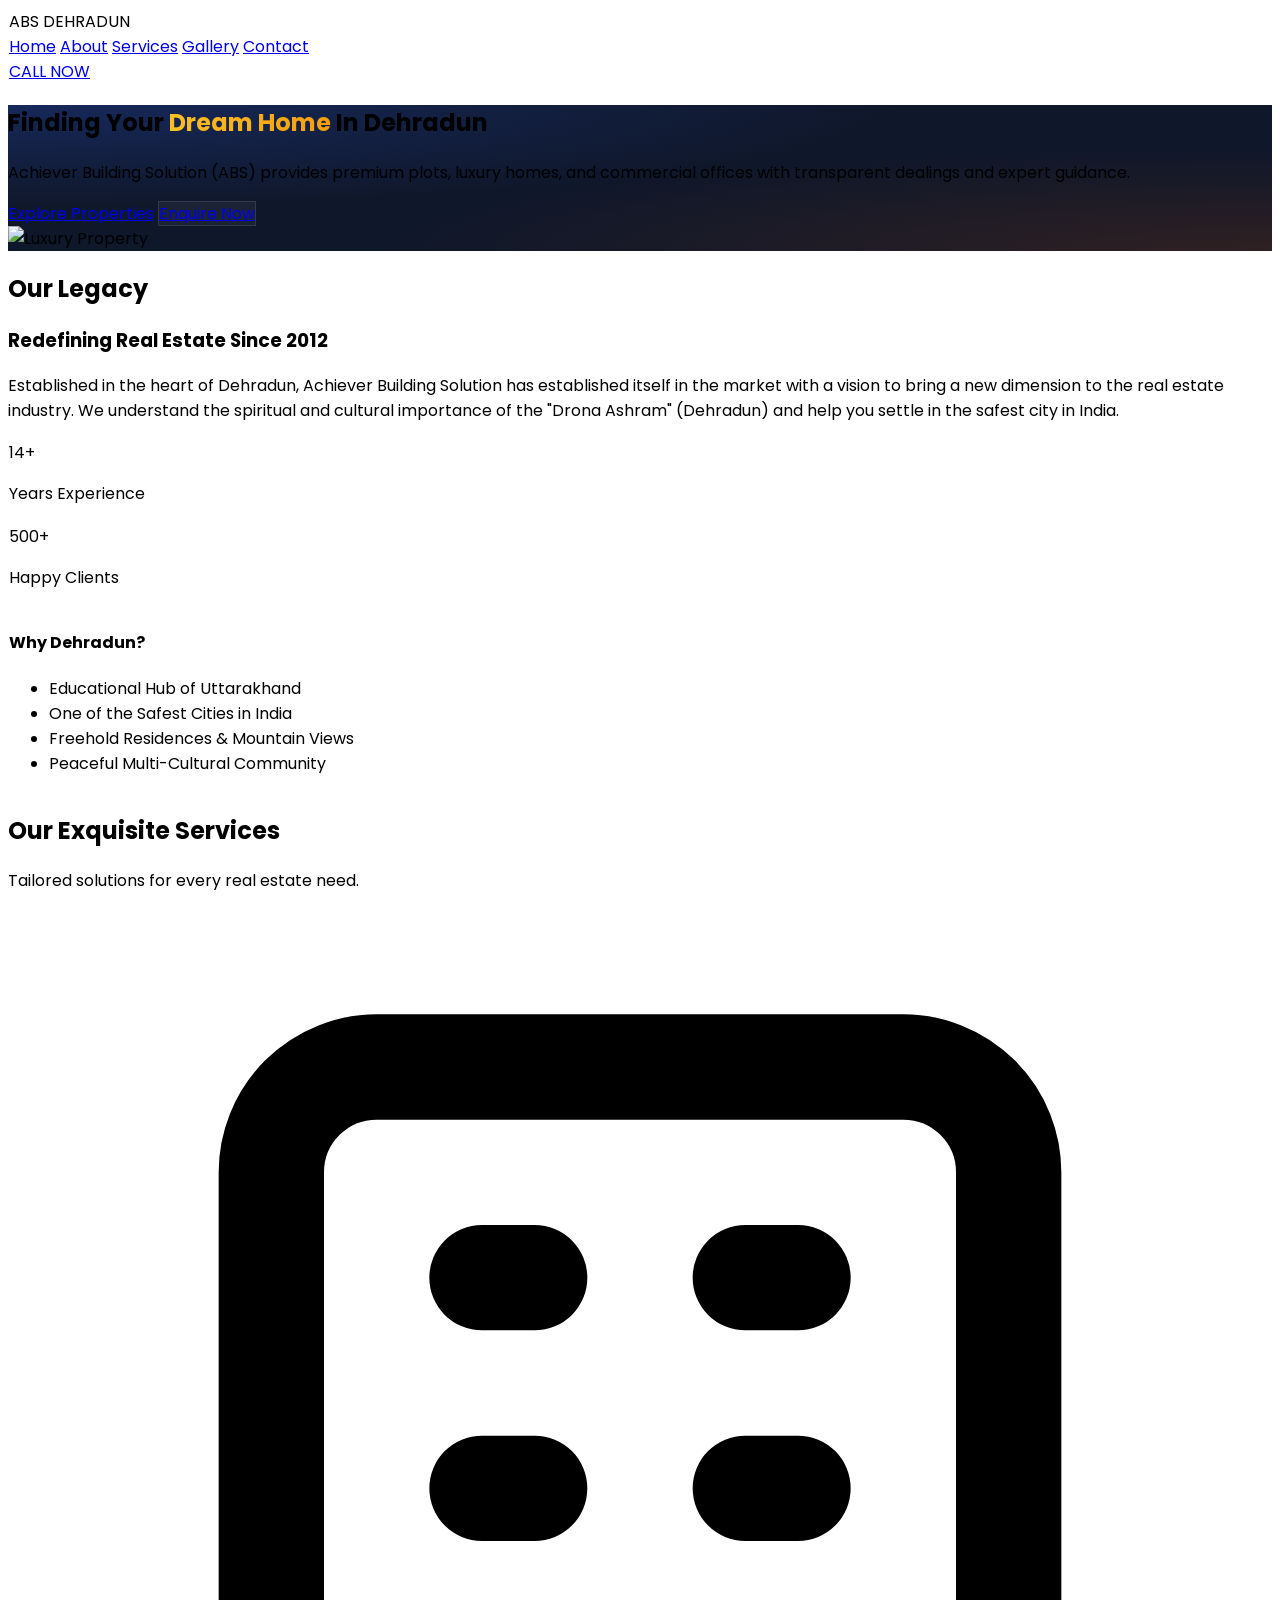
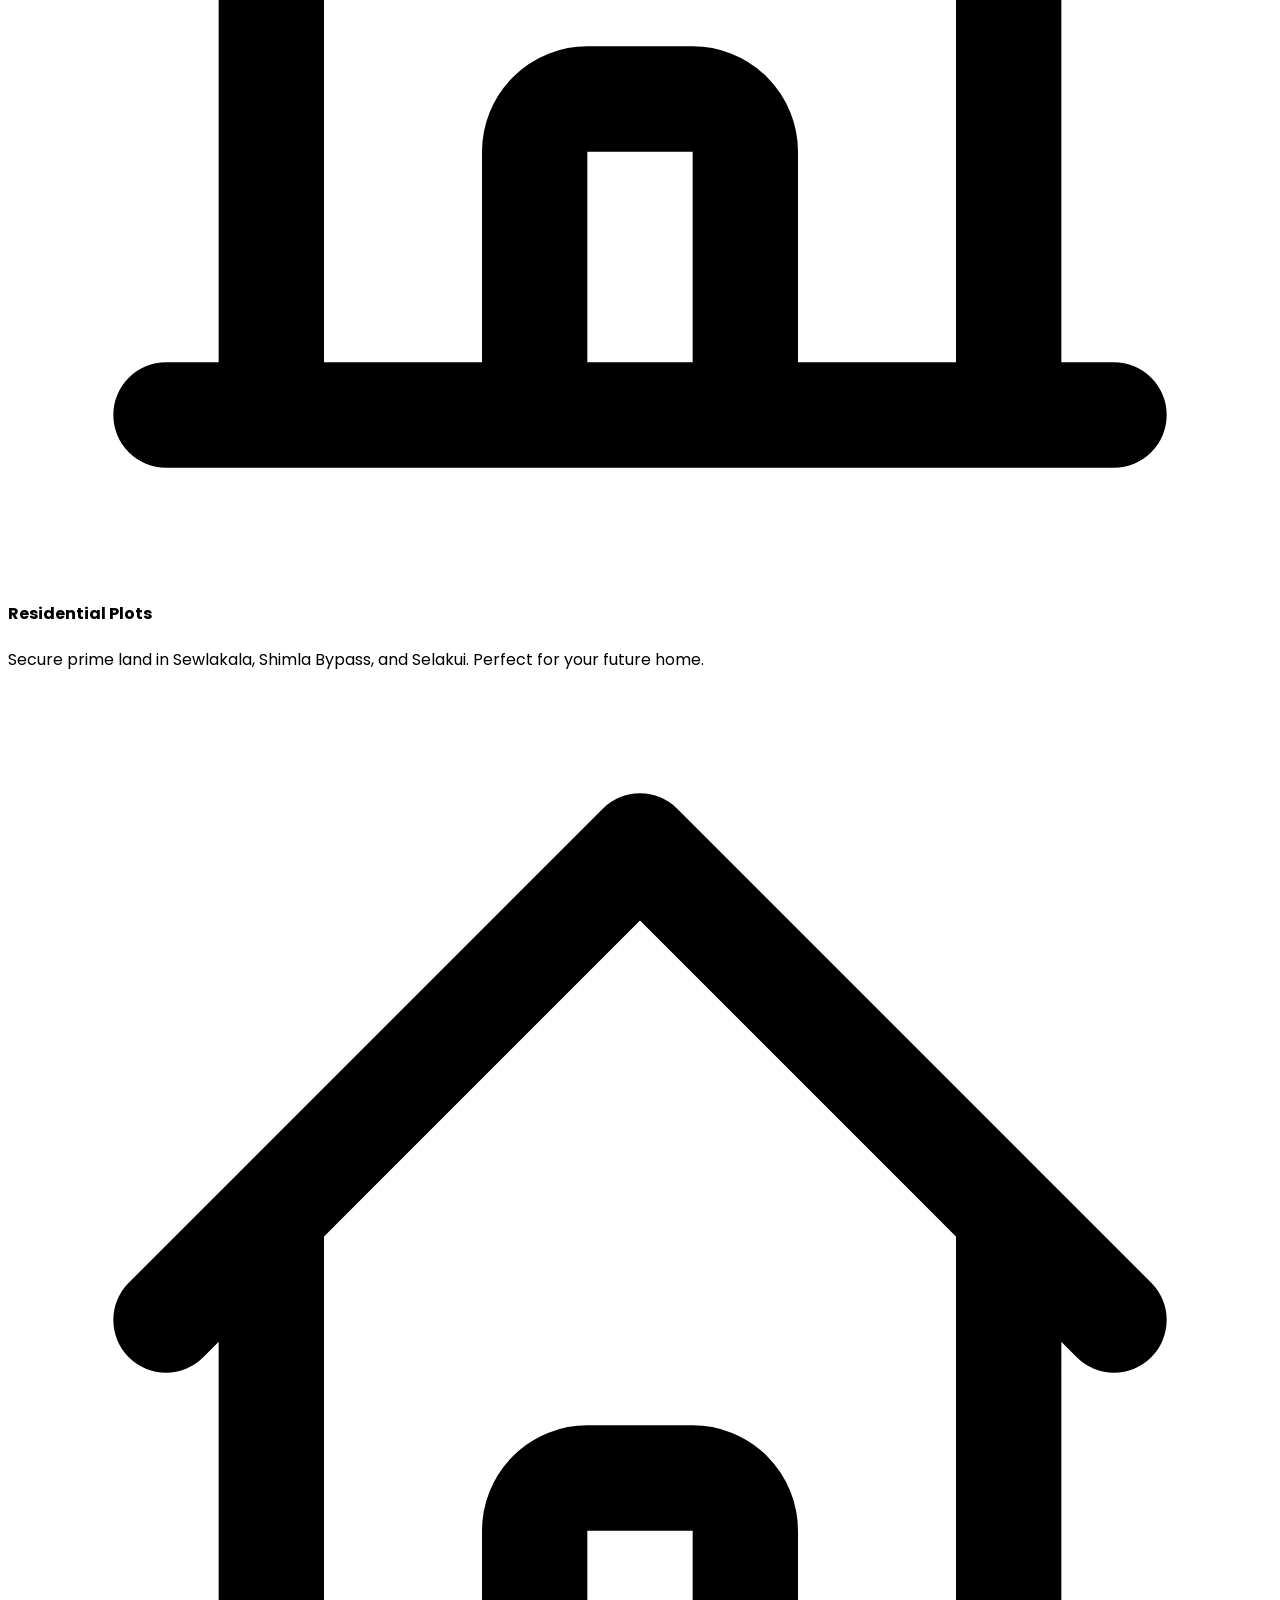
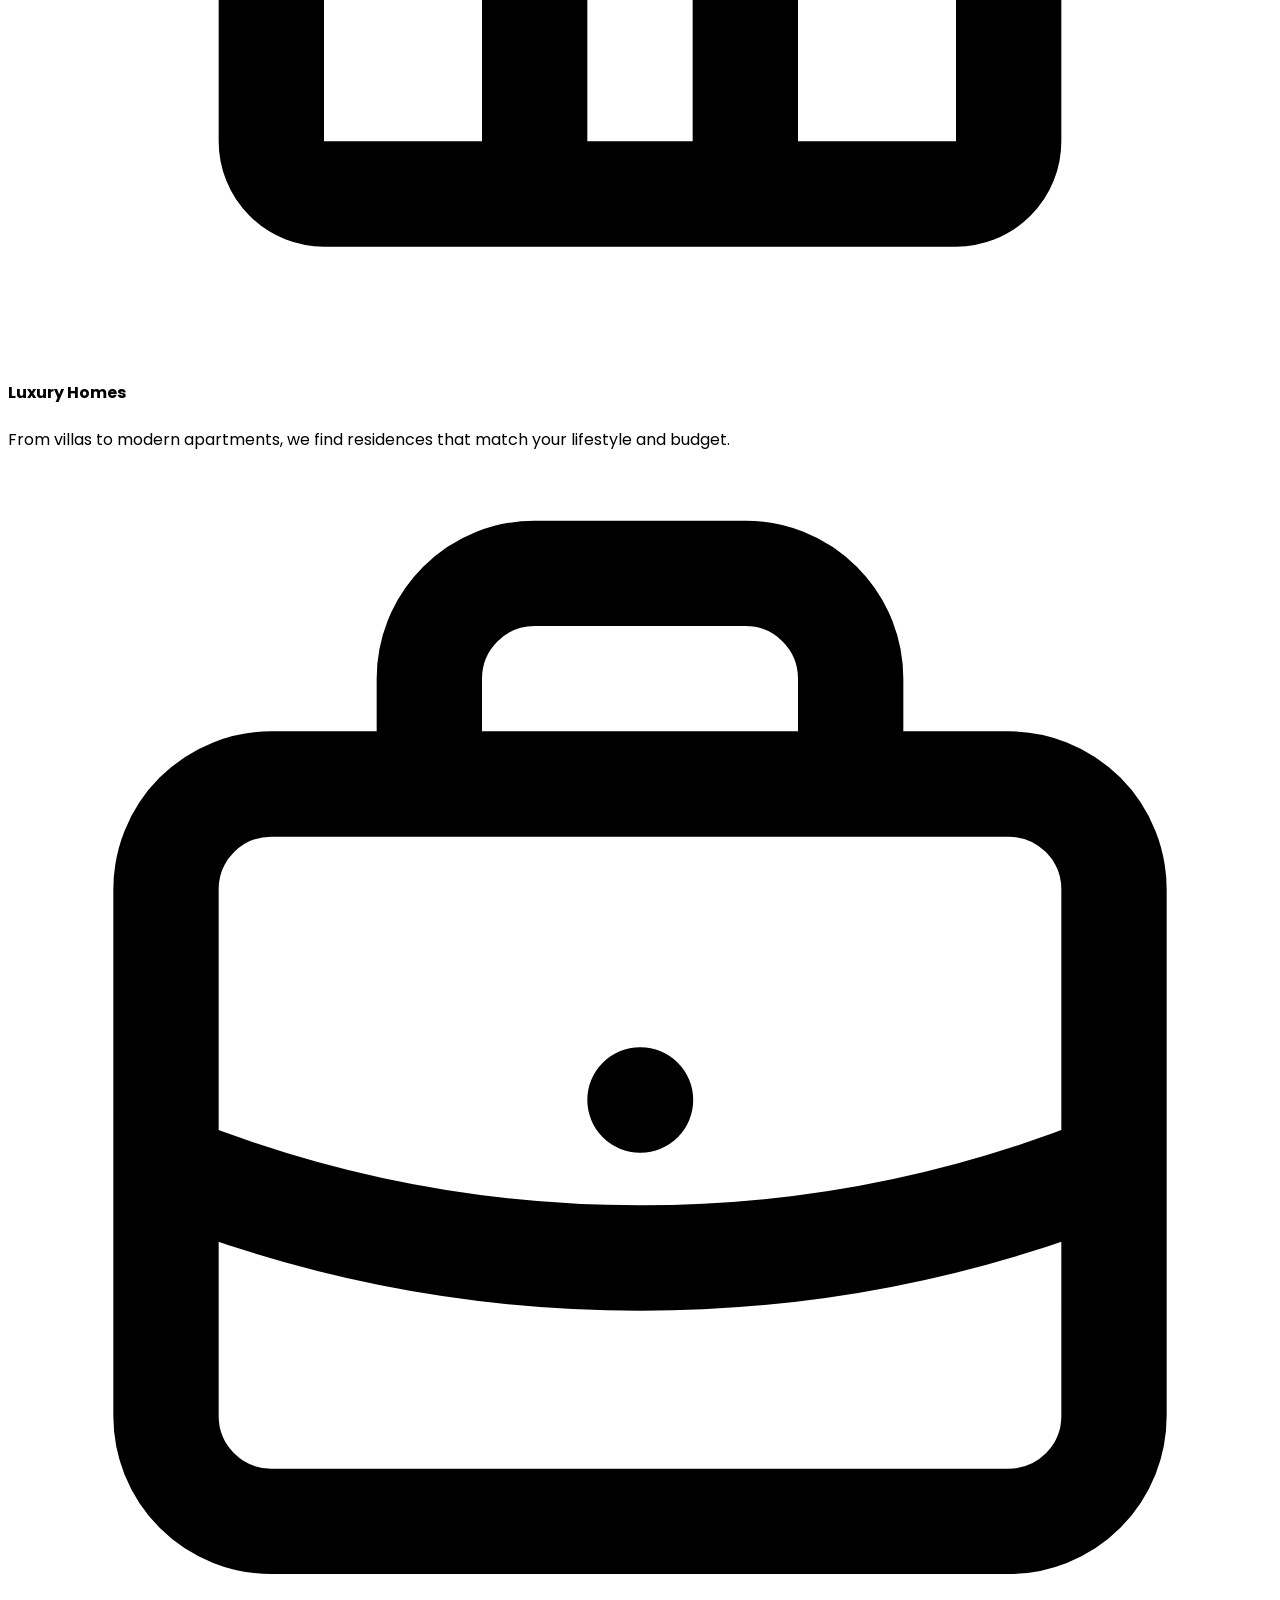
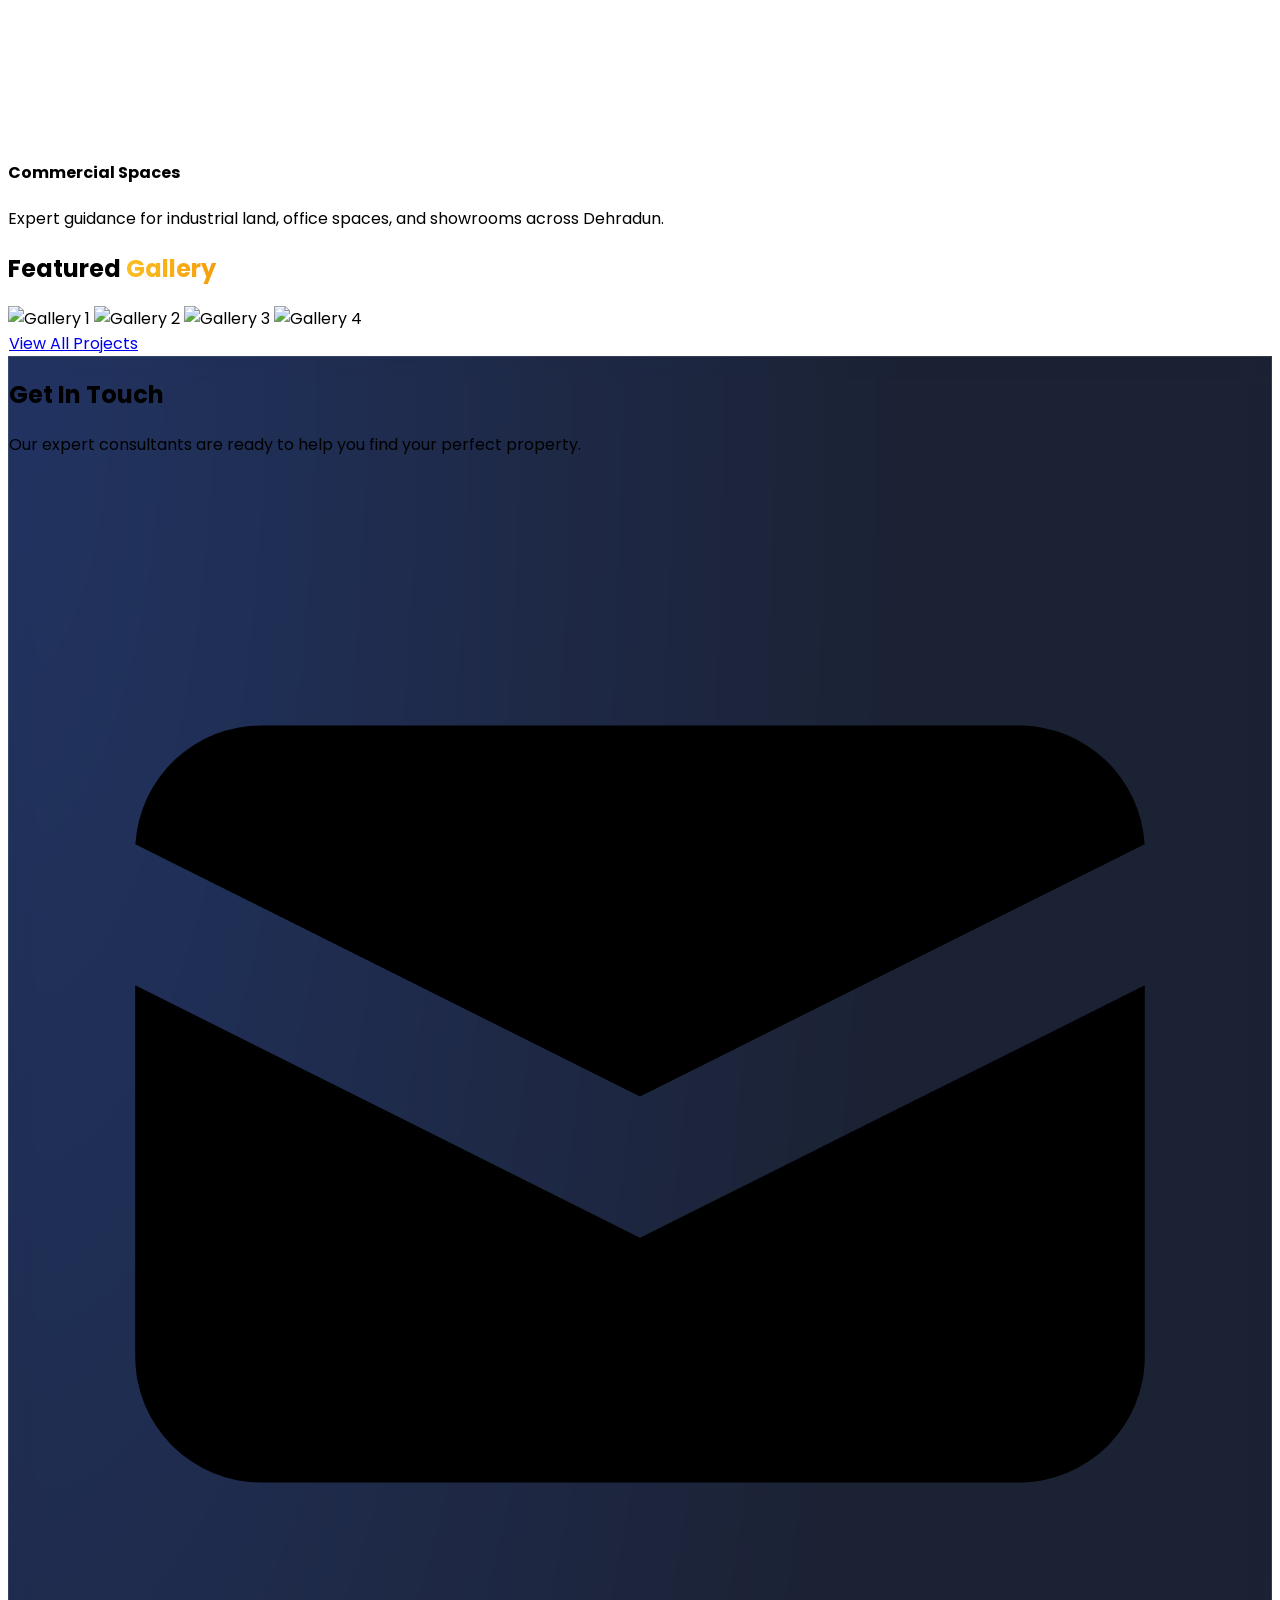
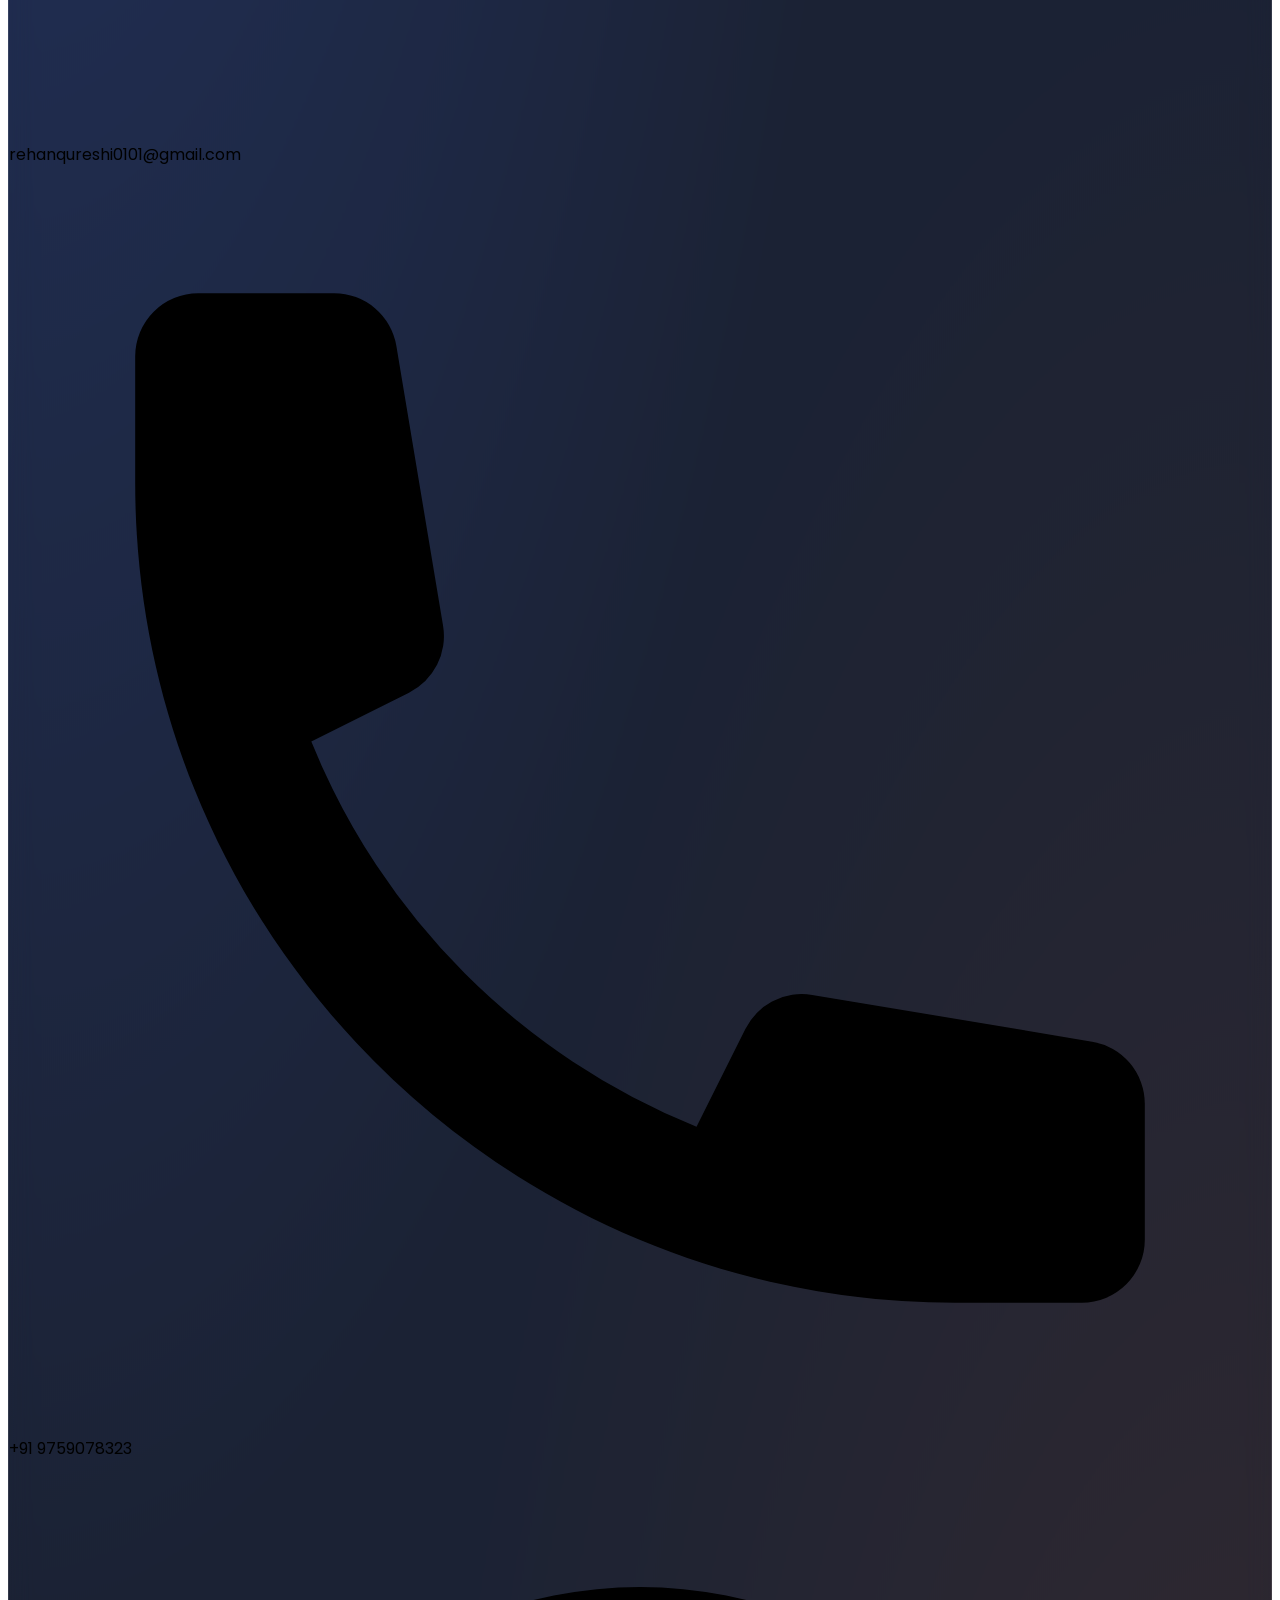
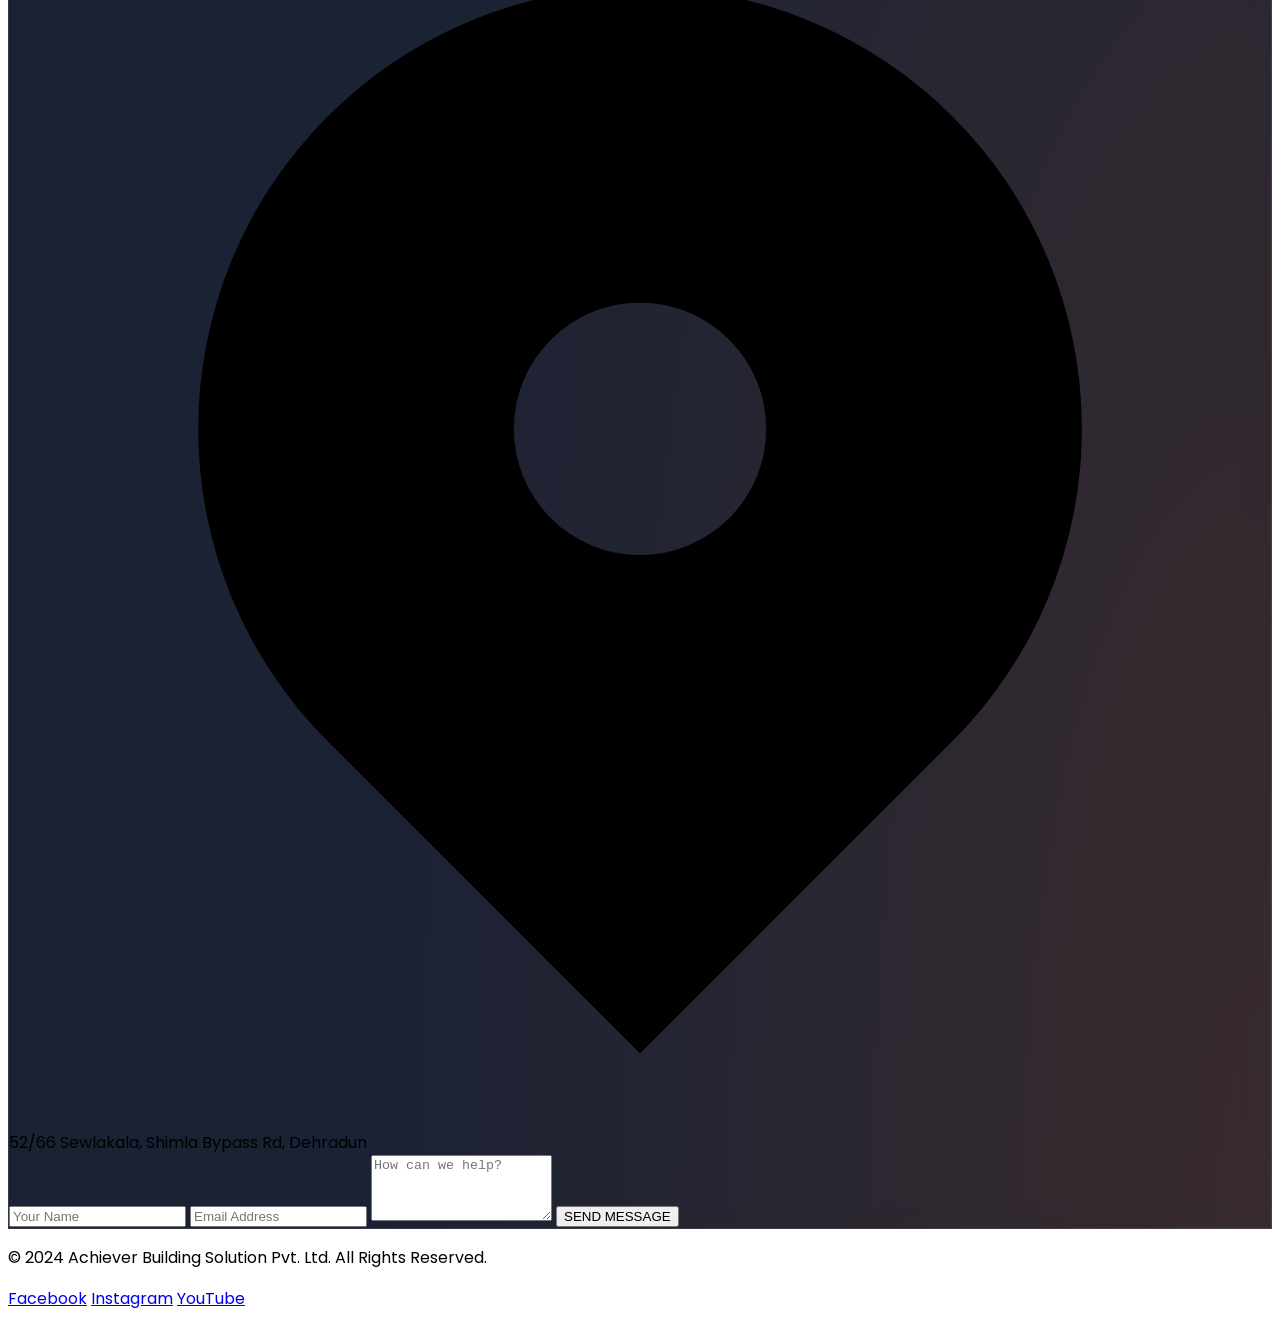
==== index.html @ abcf877a "first commit" ====
<!DOCTYPE html>
<html lang="en" class="scroll-smooth">
<head>
    <meta charset="UTF-8">
    <meta name="viewport" content="width=device-width, initial-scale=1.0">
    <title>Achiever Building Solution | Premium Real Estate Dehradun</title>
    <script src="https://cdn.tailwindcss.com"></script>
    <link href="https://fonts.googleapis.com/css2?family=Poppins:wght@300;400;600;700&display=swap" rel="stylesheet">
    <style>
        body { font-family: 'Poppins', sans-serif; }
        .glass {
            background: rgba(255, 255, 255, 0.05);
            backdrop-filter: blur(12px);
            border: 1px solid rgba(255, 255, 255, 0.1);
        }
        .glossy-card {
            background: linear-gradient(135deg, rgba(255,255,255,0.1) 0%, rgba(255,255,255,0.05) 100%);
            transition: all 0.4s ease;
        }
        .glossy-card:hover {
            transform: translateY(-10px);
            background: rgba(255, 255, 255, 0.15);
            box-shadow: 0 20px 40px rgba(0,0,0,0.3);
        }
        .gold-gradient {
            background: linear-gradient(to right, #fbbf24, #f59e0b);
            -webkit-background-clip: text;
            -webkit-text-fill-color: transparent;
        }
        .hero-mesh {
            background-color: #0f172a;
            background-image: radial-gradient(at 0% 0%, rgba(30, 58, 138, 0.5) 0, transparent 50%), 
                              radial-gradient(at 100% 100%, rgba(120, 53, 15, 0.3) 0, transparent 50%);
        }
    </style>
</head>
<body class="bg-[#0b1120] text-gray-100 overflow-x-hidden">

    <nav class="fixed w-full z-50 glass top-0 left-0">
        <div class="max-w-7xl mx-auto px-6 py-4 flex justify-between items-center">
            <div class="text-2xl font-bold tracking-tighter">
                <span class="text-amber-500">ABS</span> DEHRADUN
            </div>
            <div class="hidden md:flex space-x-8 text-sm font-medium uppercase tracking-widest">
                <a href="#home" class="hover:text-amber-500 transition">Home</a>
                <a href="#about" class="hover:text-amber-500 transition">About</a>
                <a href="#services" class="hover:text-amber-500 transition">Services</a>
                <a href="#gallery" class="hover:text-amber-500 transition">Gallery</a>
                <a href="#contact" class="hover:text-amber-500 transition">Contact</a>
            </div>
            <a href="tel:+919759078323" class="bg-amber-500 text-black px-5 py-2 rounded-full font-bold text-sm hover:bg-amber-400 transition transform hover:scale-105">
                CALL NOW
            </a>
        </div>
    </nav>

    <section id="home" class="hero-mesh min-h-screen flex items-center relative pt-20">
        <div class="max-w-7xl mx-auto px-6 grid md:grid-cols-2 gap-12 items-center">
            <div class="space-y-6">
                <h1 class="text-5xl md:text-7xl font-bold leading-tight">
                    Finding Your <span class="gold-gradient">Dream Home</span> In Dehradun
                </h1>
                <p class="text-gray-400 text-lg max-w-lg">
                    Achiever Building Solution (ABS) provides premium plots, luxury homes, and commercial offices with transparent dealings and expert guidance.
                </p>
                <div class="flex space-x-4">
                    <a href="#services" class="bg-amber-500 text-black px-8 py-4 rounded-xl font-bold hover:shadow-lg hover:shadow-amber-500/20 transition">Explore Properties</a>
                    <a href="#contact" class="glass px-8 py-4 rounded-xl font-bold hover:bg-white/10 transition">Enquire Now</a>
                </div>
            </div>
            <div class="relative group">
                <div class="absolute -inset-1 bg-gradient-to-r from-amber-500 to-blue-600 rounded-2xl blur opacity-25 group-hover:opacity-50 transition duration-1000"></div>
                <img src="https://images.unsplash.com/photo-1512917774080-9991f1c4c750?auto=format&fit=crop&w=800&q=80" alt="Luxury Property" class="relative rounded-2xl shadow-2xl grayscale hover:grayscale-0 transition duration-700">
            </div>
        </div>
    </section>

    <section id="about" class="py-24 bg-[#0f172a]">
        <div class="max-w-7xl mx-auto px-6">
            <div class="grid md:grid-cols-2 gap-16 items-center">
                <div class="order-2 md:order-1">
                    <h2 class="text-amber-500 font-bold tracking-widest uppercase mb-4">Our Legacy</h2>
                    <h3 class="text-4xl font-bold mb-6">Redefining Real Estate Since 2012</h3>
                    <p class="text-gray-400 leading-relaxed mb-6">
                        Established in the heart of Dehradun, Achiever Building Solution has established itself in the market with a vision to bring a new dimension to the real estate industry. We understand the spiritual and cultural importance of the "Drona Ashram" (Dehradun) and help you settle in the safest city in India.
                    </p>
                    <div class="grid grid-cols-2 gap-6">
                        <div class="glass p-4 rounded-lg">
                            <span class="text-3xl font-bold text-amber-500">14+</span>
                            <p class="text-xs text-gray-500 uppercase mt-1">Years Experience</p>
                        </div>
                        <div class="glass p-4 rounded-lg">
                            <span class="text-3xl font-bold text-amber-500">500+</span>
                            <p class="text-xs text-gray-500 uppercase mt-1">Happy Clients</p>
                        </div>
                    </div>
                </div>
                <div class="order-1 md:order-2 glass p-8 rounded-3xl">
                    <h4 class="text-xl font-bold mb-4">Why Dehradun?</h4>
                    <ul class="space-y-4 text-gray-400">
                        <li class="flex items-center"><span class="w-2 h-2 bg-amber-500 rounded-full mr-3"></span> Educational Hub of Uttarakhand</li>
                        <li class="flex items-center"><span class="w-2 h-2 bg-amber-500 rounded-full mr-3"></span> One of the Safest Cities in India</li>
                        <li class="flex items-center"><span class="w-2 h-2 bg-amber-500 rounded-full mr-3"></span> Freehold Residences & Mountain Views</li>
                        <li class="flex items-center"><span class="w-2 h-2 bg-amber-500 rounded-full mr-3"></span> Peaceful Multi-Cultural Community</li>
                    </ul>
                </div>
            </div>
        </div>
    </section>

    <section id="services" class="py-24 relative overflow-hidden">
        <div class="max-w-7xl mx-auto px-6 text-center mb-16">
            <h2 class="text-4xl font-bold">Our <span class="text-amber-500">Exquisite</span> Services</h2>
            <p class="text-gray-400 mt-4">Tailored solutions for every real estate need.</p>
        </div>
        <div class="max-w-7xl mx-auto px-6 grid md:grid-cols-3 gap-8">
            <div class="glossy-card p-8 rounded-3xl border border-white/5">
                <div class="bg-amber-500/20 w-16 h-16 rounded-2xl flex items-center justify-center mb-6">
                    <svg class="w-8 h-8 text-amber-500" fill="none" stroke="currentColor" viewBox="0 0 24 24"><path stroke-linecap="round" stroke-linejoin="round" stroke-width="2" d="M19 21V5a2 2 0 00-2-2H7a2 2 0 00-2 2v16m14 0h2m-2 0h-5m-9 0H3m2 0h5M9 7h1m-1 4h1m4-4h1m-1 4h1m-5 10v-5a1 1 0 011-1h2a1 1 0 011 1v5m-4 0h4"></path></svg>
                </div>
                <h4 class="text-2xl font-bold mb-3">Residential Plots</h4>
                <p class="text-gray-400 text-sm">Secure prime land in Sewlakala, Shimla Bypass, and Selakui. Perfect for your future home.</p>
            </div>
            <div class="glossy-card p-8 rounded-3xl border border-white/5">
                <div class="bg-blue-500/20 w-16 h-16 rounded-2xl flex items-center justify-center mb-6">
                    <svg class="w-8 h-8 text-blue-500" fill="none" stroke="currentColor" viewBox="0 0 24 24"><path stroke-linecap="round" stroke-linejoin="round" stroke-width="2" d="M3 12l2-2m0 0l7-7 7 7M5 10v10a1 1 0 001 1h3m10-11l2 2m-2-2v10a1 1 0 01-1 1h-3m-6 0a1 1 0 001-1v-4a1 1 0 011-1h2a1 1 0 011 1v4a1 1 0 001 1m-6 0h6"></path></svg>
                </div>
                <h4 class="text-2xl font-bold mb-3">Luxury Homes</h4>
                <p class="text-gray-400 text-sm">From villas to modern apartments, we find residences that match your lifestyle and budget.</p>
            </div>
            <div class="glossy-card p-8 rounded-3xl border border-white/5">
                <div class="bg-green-500/20 w-16 h-16 rounded-2xl flex items-center justify-center mb-6">
                    <svg class="w-8 h-8 text-green-500" fill="none" stroke="currentColor" viewBox="0 0 24 24"><path stroke-linecap="round" stroke-linejoin="round" stroke-width="2" d="M21 13.255A23.931 23.931 0 0112 15c-3.183 0-6.22-.62-9-1.745M16 6V4a2 2 0 00-2-2h-4a2 2 0 00-2 2v2m4 6h.01M5 20h14a2 2 0 002-2V8a2 2 0 00-2-2H5a2 2 0 00-2 2v10a2 2 0 002 2z"></path></svg>
                </div>
                <h4 class="text-2xl font-bold mb-3">Commercial Spaces</h4>
                <p class="text-gray-400 text-sm">Expert guidance for industrial land, office spaces, and showrooms across Dehradun.</p>
            </div>
        </div>
    </section>

    <section id="gallery" class="py-24 bg-[#0b1120]">
        <div class="max-w-7xl mx-auto px-6">
            <h2 class="text-4xl font-bold mb-12 text-center">Featured <span class="gold-gradient">Gallery</span></h2>
            <div class="grid grid-cols-2 md:grid-cols-4 gap-4">
                <img src="https://images.unsplash.com/photo-1582407947304-fd86f028f716?w=400&h=400&fit=crop" class="rounded-xl hover:opacity-75 transition cursor-pointer" alt="Gallery 1">
                <img src="https://images.unsplash.com/photo-1592595894519-02319d1519d0?w=400&h=400&fit=crop" class="rounded-xl hover:opacity-75 transition cursor-pointer" alt="Gallery 2">
                <img src="https://images.unsplash.com/photo-1512917774080-9991f1c4c750?w=400&h=400&fit=crop" class="rounded-xl hover:opacity-75 transition cursor-pointer" alt="Gallery 3">
                <img src="https://images.unsplash.com/photo-1560518883-ce09059eeffa?w=400&h=400&fit=crop" class="rounded-xl hover:opacity-75 transition cursor-pointer" alt="Gallery 4">
            </div>
            <div class="mt-12 text-center">
                <a href="#" class="inline-block glass px-8 py-3 rounded-full hover:bg-white/10 transition">View All Projects</a>
            </div>
        </div>
    </section>

    <section id="contact" class="py-24 hero-mesh">
        <div class="max-w-7xl mx-auto px-6">
            <div class="glass rounded-3xl overflow-hidden grid md:grid-cols-2">
                <div class="p-12 space-y-8">
                    <div>
                        <h2 class="text-3xl font-bold mb-4">Get In Touch</h2>
                        <p class="text-gray-400">Our expert consultants are ready to help you find your perfect property.</p>
                    </div>
                    <div class="space-y-4">
                        <div class="flex items-center space-x-4">
                            <div class="text-amber-500"><svg class="w-6 h-6" fill="currentColor" viewBox="0 0 20 20"><path d="M2.003 5.884L10 9.882l7.997-3.998A2 2 0 0016 4H4a2 2 0 00-1.997 1.884z"></path><path d="M18 8.118l-8 4-8-4V14a2 2 0 002 2h12a2 2 0 002-2V8.118z"></path></svg></div>
                            <span>rehanqureshi0101@gmail.com</span>
                        </div>
                        <div class="flex items-center space-x-4">
                            <div class="text-amber-500"><svg class="w-6 h-6" fill="currentColor" viewBox="0 0 20 20"><path d="M2 3a1 1 0 011-1h2.153a1 1 0 01.986.836l.74 4.435a1 1 0 01-.54 1.06l-1.548.773a11.037 11.037 0 006.105 6.105l.774-1.548a1 1 0 011.059-.54l4.435.74a1 1 0 01.836.986V17a1 1 0 01-1 1h-2C7.82 18 2 12.18 2 5V3z"></path></svg></div>
                            <span>+91 9759078323</span>
                        </div>
                        <div class="flex items-center space-x-4">
                            <div class="text-amber-500"><svg class="w-6 h-6" fill="currentColor" viewBox="0 0 20 20"><path fill-rule="evenodd" d="M5.05 4.05a7 7 0 119.9 9.9L10 18.9l-4.95-4.95a7 7 0 010-9.9zM10 11a2 2 0 100-4 2 2 0 000 4z" clip-rule="evenodd"></path></svg></div>
                            <span>52/66 Sewlakala, Shimla Bypass Rd, Dehradun</span>
                        </div>
                    </div>
                </div>
                <div class="bg-white/5 p-12">
                    <form class="space-y-4">
                        <input type="text" placeholder="Your Name" class="w-full bg-white/5 border border-white/10 rounded-xl px-4 py-3 focus:outline-none focus:border-amber-500 transition">
                        <input type="email" placeholder="Email Address" class="w-full bg-white/5 border border-white/10 rounded-xl px-4 py-3 focus:outline-none focus:border-amber-500 transition">
                        <textarea rows="4" placeholder="How can we help?" class="w-full bg-white/5 border border-white/10 rounded-xl px-4 py-3 focus:outline-none focus:border-amber-500 transition"></textarea>
                        <button class="w-full bg-amber-500 text-black font-bold py-4 rounded-xl hover:bg-amber-400 transition">SEND MESSAGE</button>
                    </form>
                </div>
            </div>
        </div>
    </section>

    <footer class="py-12 border-t border-white/5 text-center">
        <p class="text-gray-500 text-sm">© 2024 Achiever Building Solution Pvt. Ltd. All Rights Reserved.</p>
        <div class="mt-4 flex justify-center space-x-6 text-gray-400">
            <a href="#" class="hover:text-amber-500 transition">Facebook</a>
            <a href="#" class="hover:text-amber-500 transition">Instagram</a>
            <a href="#" class="hover:text-amber-500 transition">YouTube</a>
        </div>
    </footer>

</body>
</html>
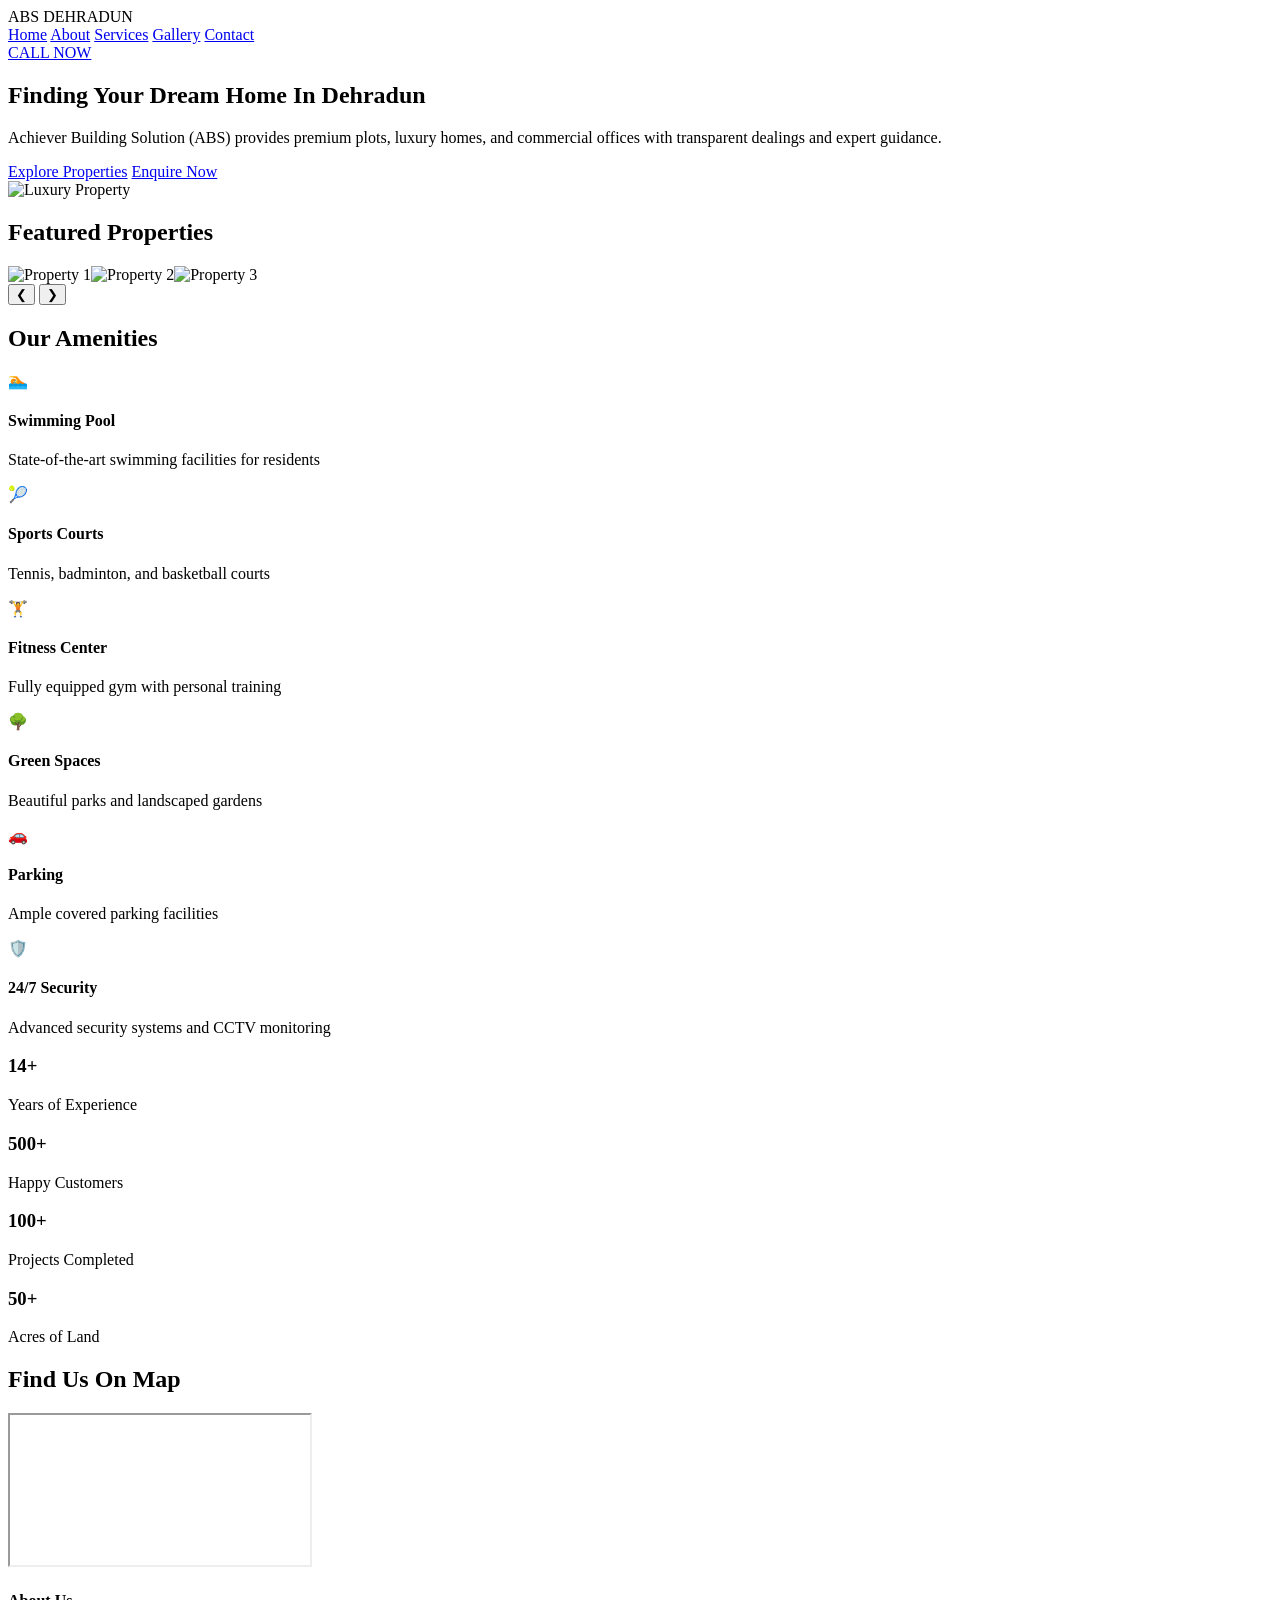
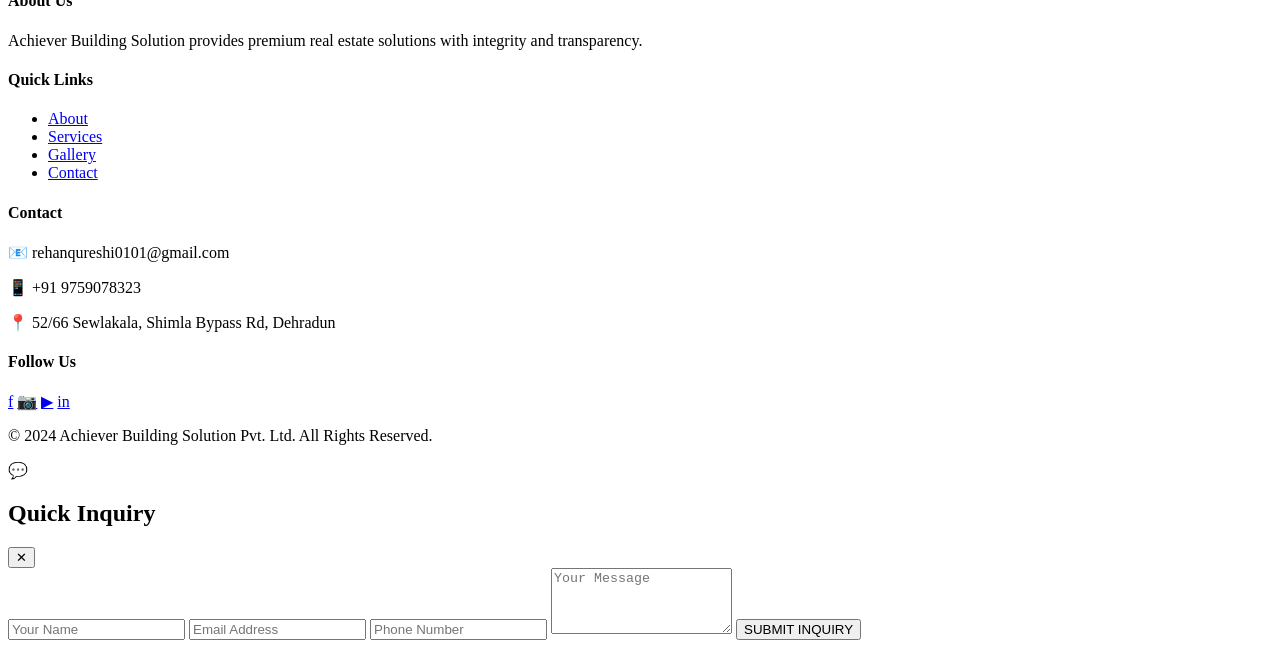
==== commit 06fa3c4c: "first done" ====
--- a/index.html
+++ b/index.html
@@ -1,201 +1,248 @@
 <!DOCTYPE html>
-<html lang="en" class="scroll-smooth">
+<html lang="en">
 <head>
     <meta charset="UTF-8">
     <meta name="viewport" content="width=device-width, initial-scale=1.0">
     <title>Achiever Building Solution | Premium Real Estate Dehradun</title>
+    <link href="https://fonts.googleapis.com/css2?family=Poppins:wght@300;400;600;700&display=swap" rel="stylesheet">
     <script src="https://cdn.tailwindcss.com"></script>
-    <link href="https://fonts.googleapis.com/css2?family=Poppins:wght@300;400;600;700&display=swap" rel="stylesheet">
-    <style>
-        body { font-family: 'Poppins', sans-serif; }
-        .glass {
-            background: rgba(255, 255, 255, 0.05);
-            backdrop-filter: blur(12px);
-            border: 1px solid rgba(255, 255, 255, 0.1);
-        }
-        .glossy-card {
-            background: linear-gradient(135deg, rgba(255,255,255,0.1) 0%, rgba(255,255,255,0.05) 100%);
-            transition: all 0.4s ease;
-        }
-        .glossy-card:hover {
-            transform: translateY(-10px);
-            background: rgba(255, 255, 255, 0.15);
-            box-shadow: 0 20px 40px rgba(0,0,0,0.3);
-        }
-        .gold-gradient {
-            background: linear-gradient(to right, #fbbf24, #f59e0b);
-            -webkit-background-clip: text;
-            -webkit-text-fill-color: transparent;
-        }
-        .hero-mesh {
-            background-color: #0f172a;
-            background-image: radial-gradient(at 0% 0%, rgba(30, 58, 138, 0.5) 0, transparent 50%), 
-                              radial-gradient(at 100% 100%, rgba(120, 53, 15, 0.3) 0, transparent 50%);
-        }
-    </style>
+    <script>
+        tailwind.config = {
+            theme: {
+                extend: {
+                    colors: {
+                        amber: { 500: '#f59e0b', 400: '#fbbf24', 600: '#d97706' }
+                    }
+                }
+            }
+        }
+    </script>
 </head>
-<body class="bg-[#0b1120] text-gray-100 overflow-x-hidden">
-
-    <nav class="fixed w-full z-50 glass top-0 left-0">
+<body class="bg-gray-50 text-gray-900 font-poppins">
+
+    <!-- NAVIGATION -->
+    <nav class="fixed w-full z-50 top-0 bg-white/95 backdrop-blur-md shadow-md">
         <div class="max-w-7xl mx-auto px-6 py-4 flex justify-between items-center">
-            <div class="text-2xl font-bold tracking-tighter">
+            <div class="text-2xl font-bold tracking-tight">
                 <span class="text-amber-500">ABS</span> DEHRADUN
             </div>
             <div class="hidden md:flex space-x-8 text-sm font-medium uppercase tracking-widest">
-                <a href="#home" class="hover:text-amber-500 transition">Home</a>
-                <a href="#about" class="hover:text-amber-500 transition">About</a>
-                <a href="#services" class="hover:text-amber-500 transition">Services</a>
-                <a href="#gallery" class="hover:text-amber-500 transition">Gallery</a>
-                <a href="#contact" class="hover:text-amber-500 transition">Contact</a>
-            </div>
-            <a href="tel:+919759078323" class="bg-amber-500 text-black px-5 py-2 rounded-full font-bold text-sm hover:bg-amber-400 transition transform hover:scale-105">
+                <a href="index.html" class="text-gray-800 hover:text-amber-500 transition duration-300">Home</a>
+                <a href="about.html" class="text-gray-800 hover:text-amber-500 transition duration-300">About</a>
+                <a href="services.html" class="text-gray-800 hover:text-amber-500 transition duration-300">Services</a>
+                <a href="gallery.html" class="text-gray-800 hover:text-amber-500 transition duration-300">Gallery</a>
+                <a href="contact.html" class="text-gray-800 hover:text-amber-500 transition duration-300">Contact</a>
+            </div>
+            <a href="tel:+919759078323" class="bg-amber-500 text-white px-6 py-2 rounded-full font-bold text-sm hover:bg-amber-600 transition transform hover:scale-105">
                 CALL NOW
             </a>
         </div>
     </nav>
 
-    <section id="home" class="hero-mesh min-h-screen flex items-center relative pt-20">
-        <div class="max-w-7xl mx-auto px-6 grid md:grid-cols-2 gap-12 items-center">
+    <!-- HERO SECTION -->
+    <section class="min-h-screen bg-gradient-to-br from-white via-gray-50 to-gray-100 flex items-center pt-20 relative overflow-hidden">
+        <div class="max-w-7xl mx-auto px-6 grid md:grid-cols-2 gap-12 items-center w-full">
             <div class="space-y-6">
-                <h1 class="text-5xl md:text-7xl font-bold leading-tight">
-                    Finding Your <span class="gold-gradient">Dream Home</span> In Dehradun
+                <h1 class="text-5xl md:text-6xl font-bold leading-tight text-gray-900">
+                    Finding Your <span class="bg-gradient-to-r from-amber-400 to-amber-600 bg-clip-text text-transparent">Dream Home</span> In Dehradun
                 </h1>
-                <p class="text-gray-400 text-lg max-w-lg">
+                <p class="text-gray-600 text-lg max-w-lg leading-relaxed">
                     Achiever Building Solution (ABS) provides premium plots, luxury homes, and commercial offices with transparent dealings and expert guidance.
                 </p>
-                <div class="flex space-x-4">
-                    <a href="#services" class="bg-amber-500 text-black px-8 py-4 rounded-xl font-bold hover:shadow-lg hover:shadow-amber-500/20 transition">Explore Properties</a>
-                    <a href="#contact" class="glass px-8 py-4 rounded-xl font-bold hover:bg-white/10 transition">Enquire Now</a>
+                <div class="flex flex-wrap gap-4 pt-4">
+                    <a href="services.html" class="bg-amber-500 text-white px-8 py-3 rounded-lg font-bold hover:bg-amber-600 transition transform hover:scale-105 shadow-lg">Explore Properties</a>
+                    <a href="contact.html" class="border-2 border-amber-500 text-amber-600 px-8 py-3 rounded-lg font-bold hover:bg-amber-50 transition">Enquire Now</a>
                 </div>
             </div>
             <div class="relative group">
-                <div class="absolute -inset-1 bg-gradient-to-r from-amber-500 to-blue-600 rounded-2xl blur opacity-25 group-hover:opacity-50 transition duration-1000"></div>
-                <img src="https://images.unsplash.com/photo-1512917774080-9991f1c4c750?auto=format&fit=crop&w=800&q=80" alt="Luxury Property" class="relative rounded-2xl shadow-2xl grayscale hover:grayscale-0 transition duration-700">
-            </div>
-        </div>
-    </section>
-
-    <section id="about" class="py-24 bg-[#0f172a]">
-        <div class="max-w-7xl mx-auto px-6">
-            <div class="grid md:grid-cols-2 gap-16 items-center">
-                <div class="order-2 md:order-1">
-                    <h2 class="text-amber-500 font-bold tracking-widest uppercase mb-4">Our Legacy</h2>
-                    <h3 class="text-4xl font-bold mb-6">Redefining Real Estate Since 2012</h3>
-                    <p class="text-gray-400 leading-relaxed mb-6">
-                        Established in the heart of Dehradun, Achiever Building Solution has established itself in the market with a vision to bring a new dimension to the real estate industry. We understand the spiritual and cultural importance of the "Drona Ashram" (Dehradun) and help you settle in the safest city in India.
-                    </p>
-                    <div class="grid grid-cols-2 gap-6">
-                        <div class="glass p-4 rounded-lg">
-                            <span class="text-3xl font-bold text-amber-500">14+</span>
-                            <p class="text-xs text-gray-500 uppercase mt-1">Years Experience</p>
-                        </div>
-                        <div class="glass p-4 rounded-lg">
-                            <span class="text-3xl font-bold text-amber-500">500+</span>
-                            <p class="text-xs text-gray-500 uppercase mt-1">Happy Clients</p>
-                        </div>
-                    </div>
-                </div>
-                <div class="order-1 md:order-2 glass p-8 rounded-3xl">
-                    <h4 class="text-xl font-bold mb-4">Why Dehradun?</h4>
-                    <ul class="space-y-4 text-gray-400">
-                        <li class="flex items-center"><span class="w-2 h-2 bg-amber-500 rounded-full mr-3"></span> Educational Hub of Uttarakhand</li>
-                        <li class="flex items-center"><span class="w-2 h-2 bg-amber-500 rounded-full mr-3"></span> One of the Safest Cities in India</li>
-                        <li class="flex items-center"><span class="w-2 h-2 bg-amber-500 rounded-full mr-3"></span> Freehold Residences & Mountain Views</li>
-                        <li class="flex items-center"><span class="w-2 h-2 bg-amber-500 rounded-full mr-3"></span> Peaceful Multi-Cultural Community</li>
+                <div class="absolute -inset-1 bg-gradient-to-r from-amber-500 to-blue-600 rounded-2xl blur opacity-25 group-hover:opacity-40 transition duration-1000"></div>
+                <img src="https://images.unsplash.com/photo-1512917774080-9991f1c4c750?auto=format&fit=crop&w=800&q=80" alt="Luxury Property" class="relative rounded-2xl shadow-2xl w-full h-auto">
+            </div>
+        </div>
+    </section>
+
+    <!-- SLIDER SECTION -->
+    <section class="bg-white py-20">
+        <div class="max-w-7xl mx-auto px-6">
+            <h2 class="text-center text-4xl font-bold mb-12">Featured <span class="bg-gradient-to-r from-amber-400 to-amber-600 bg-clip-text text-transparent">Properties</span></h2>
+            <div class="relative rounded-2xl overflow-hidden shadow-2xl">
+                <div class="slider relative" id="slider" style="display: flex; transition: transform 0.5s ease;">
+                    <div class="slider-item w-full flex-shrink-0">
+                        <img src="https://images.unsplash.com/photo-1512917774080-9991f1c4c750?auto=format&fit=crop&w=1200&q=80" alt="Property 1" class="w-full h-96 object-cover">
+                    </div>
+                    <div class="slider-item w-full flex-shrink-0">
+                        <img src="https://images.unsplash.com/photo-1600566753086-00f18a6505f5?auto=format&fit=crop&w=1200&q=80" alt="Property 2" class="w-full h-96 object-cover">
+                    </div>
+                    <div class="slider-item w-full flex-shrink-0">
+                        <img src="https://images.unsplash.com/photo-1564013799919-ab600027ffc6?auto=format&fit=crop&w=1200&q=80" alt="Property 3" class="w-full h-96 object-cover">
+                    </div>
+                </div>
+                <div class="absolute bottom-6 right-6 flex gap-3">
+                    <button onclick="changeSlide(-1)" class="bg-white hover:bg-amber-500 text-amber-500 hover:text-white w-12 h-12 rounded-full flex items-center justify-center text-xl font-bold shadow-lg transition">❮</button>
+                    <button onclick="changeSlide(1)" class="bg-white hover:bg-amber-500 text-amber-500 hover:text-white w-12 h-12 rounded-full flex items-center justify-center text-xl font-bold shadow-lg transition">❯</button>
+                </div>
+            </div>
+        </div>
+    </section>
+
+    <!-- AMENITIES SECTION -->
+    <section class="bg-gray-50 py-20">
+        <div class="max-w-7xl mx-auto px-6">
+            <h2 class="text-center text-4xl font-bold mb-16">Our <span class="bg-gradient-to-r from-amber-400 to-amber-600 bg-clip-text text-transparent">Amenities</span></h2>
+            <div class="grid grid-cols-1 md:grid-cols-2 lg:grid-cols-3 gap-8">
+                <div class="bg-white p-8 rounded-xl shadow-lg hover:shadow-xl hover:-translate-y-2 transition duration-300">
+                    <div class="text-5xl mb-4">🏊</div>
+                    <h4 class="text-xl font-bold mb-3 text-gray-900">Swimming Pool</h4>
+                    <p class="text-gray-600">State-of-the-art swimming facilities for residents</p>
+                </div>
+                <div class="bg-white p-8 rounded-xl shadow-lg hover:shadow-xl hover:-translate-y-2 transition duration-300">
+                    <div class="text-5xl mb-4">🎾</div>
+                    <h4 class="text-xl font-bold mb-3 text-gray-900">Sports Courts</h4>
+                    <p class="text-gray-600">Tennis, badminton, and basketball courts</p>
+                </div>
+                <div class="bg-white p-8 rounded-xl shadow-lg hover:shadow-xl hover:-translate-y-2 transition duration-300">
+                    <div class="text-5xl mb-4">🏋️</div>
+                    <h4 class="text-xl font-bold mb-3 text-gray-900">Fitness Center</h4>
+                    <p class="text-gray-600">Fully equipped gym with personal training</p>
+                </div>
+                <div class="bg-white p-8 rounded-xl shadow-lg hover:shadow-xl hover:-translate-y-2 transition duration-300">
+                    <div class="text-5xl mb-4">🌳</div>
+                    <h4 class="text-xl font-bold mb-3 text-gray-900">Green Spaces</h4>
+                    <p class="text-gray-600">Beautiful parks and landscaped gardens</p>
+                </div>
+                <div class="bg-white p-8 rounded-xl shadow-lg hover:shadow-xl hover:-translate-y-2 transition duration-300">
+                    <div class="text-5xl mb-4">🚗</div>
+                    <h4 class="text-xl font-bold mb-3 text-gray-900">Parking</h4>
+                    <p class="text-gray-600">Ample covered parking facilities</p>
+                </div>
+                <div class="bg-white p-8 rounded-xl shadow-lg hover:shadow-xl hover:-translate-y-2 transition duration-300">
+                    <div class="text-5xl mb-4">🛡️</div>
+                    <h4 class="text-xl font-bold mb-3 text-gray-900">24/7 Security</h4>
+                    <p class="text-gray-600">Advanced security systems and CCTV monitoring</p>
+                </div>
+            </div>
+        </div>
+    </section>
+
+    <!-- QUICK STATS -->
+    <section class="bg-white py-20">
+        <div class="max-w-7xl mx-auto px-6">
+            <div class="grid grid-cols-1 md:grid-cols-2 lg:grid-cols-4 gap-8 text-center">
+                <div class="bg-gradient-to-br from-amber-50 to-amber-100 p-8 rounded-xl shadow-lg">
+                    <h3 class="text-4xl font-bold text-amber-600 mb-2">14+</h3>
+                    <p class="text-gray-700">Years of Experience</p>
+                </div>
+                <div class="bg-gradient-to-br from-amber-50 to-amber-100 p-8 rounded-xl shadow-lg">
+                    <h3 class="text-4xl font-bold text-amber-600 mb-2">500+</h3>
+                    <p class="text-gray-700">Happy Customers</p>
+                </div>
+                <div class="bg-gradient-to-br from-amber-50 to-amber-100 p-8 rounded-xl shadow-lg">
+                    <h3 class="text-4xl font-bold text-amber-600 mb-2">100+</h3>
+                    <p class="text-gray-700">Projects Completed</p>
+                </div>
+                <div class="bg-gradient-to-br from-amber-50 to-amber-100 p-8 rounded-xl shadow-lg">
+                    <h3 class="text-4xl font-bold text-amber-600 mb-2">50+</h3>
+                    <p class="text-gray-700">Acres of Land</p>
+                </div>
+            </div>
+        </div>
+    </section>
+
+    <!-- LOCATION/MAPS SECTION -->
+    <section class="bg-gray-50 py-20">
+        <div class="max-w-7xl mx-auto px-6">
+            <h2 class="text-center text-4xl font-bold mb-12">Find Us <span class="bg-gradient-to-r from-amber-400 to-amber-600 bg-clip-text text-transparent">On Map</span></h2>
+            <div class="rounded-2xl overflow-hidden shadow-2xl h-96">
+                <iframe src="https://www.google.com/maps/embed?pb=!1m18!1m12!1m3!1d3443.3233235340496!2d78.17800731547568!3d30.337146574695287!2m3!1f0!2f0!3f0!3m2!1i1024!2i768!4f13.1!3m3!1m2!1s0x390293c46e6f4b7f%3A0x8f3d8e3c8f6c8e3c!2sShimla%20Bypass%20Rd%2C%20Sewlakala%2C%20Dehradun%2C%20Uttarakhand!5e0!3m2!1sen!2sin!4v1234567890123" class="w-full h-full border-0" allowfullscreen="" loading="lazy"></iframe>
+            </div>
+        </div>
+    </section>
+
+    <!-- FOOTER -->
+    <footer class="bg-gray-900 text-white py-12">
+        <div class="max-w-7xl mx-auto px-6">
+            <div class="grid grid-cols-1 md:grid-cols-2 lg:grid-cols-4 gap-8 mb-8">
+                <div>
+                    <h4 class="text-lg font-bold mb-4">About Us</h4>
+                    <p class="text-gray-400">Achiever Building Solution provides premium real estate solutions with integrity and transparency.</p>
+                </div>
+                <div>
+                    <h4 class="text-lg font-bold mb-4">Quick Links</h4>
+                    <ul class="space-y-2 text-gray-400">
+                        <li><a href="about.html" class="hover:text-amber-500 transition">About</a></li>
+                        <li><a href="services.html" class="hover:text-amber-500 transition">Services</a></li>
+                        <li><a href="gallery.html" class="hover:text-amber-500 transition">Gallery</a></li>
+                        <li><a href="contact.html" class="hover:text-amber-500 transition">Contact</a></li>
                     </ul>
                 </div>
-            </div>
-        </div>
-    </section>
-
-    <section id="services" class="py-24 relative overflow-hidden">
-        <div class="max-w-7xl mx-auto px-6 text-center mb-16">
-            <h2 class="text-4xl font-bold">Our <span class="text-amber-500">Exquisite</span> Services</h2>
-            <p class="text-gray-400 mt-4">Tailored solutions for every real estate need.</p>
-        </div>
-        <div class="max-w-7xl mx-auto px-6 grid md:grid-cols-3 gap-8">
-            <div class="glossy-card p-8 rounded-3xl border border-white/5">
-                <div class="bg-amber-500/20 w-16 h-16 rounded-2xl flex items-center justify-center mb-6">
-                    <svg class="w-8 h-8 text-amber-500" fill="none" stroke="currentColor" viewBox="0 0 24 24"><path stroke-linecap="round" stroke-linejoin="round" stroke-width="2" d="M19 21V5a2 2 0 00-2-2H7a2 2 0 00-2 2v16m14 0h2m-2 0h-5m-9 0H3m2 0h5M9 7h1m-1 4h1m4-4h1m-1 4h1m-5 10v-5a1 1 0 011-1h2a1 1 0 011 1v5m-4 0h4"></path></svg>
-                </div>
-                <h4 class="text-2xl font-bold mb-3">Residential Plots</h4>
-                <p class="text-gray-400 text-sm">Secure prime land in Sewlakala, Shimla Bypass, and Selakui. Perfect for your future home.</p>
-            </div>
-            <div class="glossy-card p-8 rounded-3xl border border-white/5">
-                <div class="bg-blue-500/20 w-16 h-16 rounded-2xl flex items-center justify-center mb-6">
-                    <svg class="w-8 h-8 text-blue-500" fill="none" stroke="currentColor" viewBox="0 0 24 24"><path stroke-linecap="round" stroke-linejoin="round" stroke-width="2" d="M3 12l2-2m0 0l7-7 7 7M5 10v10a1 1 0 001 1h3m10-11l2 2m-2-2v10a1 1 0 01-1 1h-3m-6 0a1 1 0 001-1v-4a1 1 0 011-1h2a1 1 0 011 1v4a1 1 0 001 1m-6 0h6"></path></svg>
-                </div>
-                <h4 class="text-2xl font-bold mb-3">Luxury Homes</h4>
-                <p class="text-gray-400 text-sm">From villas to modern apartments, we find residences that match your lifestyle and budget.</p>
-            </div>
-            <div class="glossy-card p-8 rounded-3xl border border-white/5">
-                <div class="bg-green-500/20 w-16 h-16 rounded-2xl flex items-center justify-center mb-6">
-                    <svg class="w-8 h-8 text-green-500" fill="none" stroke="currentColor" viewBox="0 0 24 24"><path stroke-linecap="round" stroke-linejoin="round" stroke-width="2" d="M21 13.255A23.931 23.931 0 0112 15c-3.183 0-6.22-.62-9-1.745M16 6V4a2 2 0 00-2-2h-4a2 2 0 00-2 2v2m4 6h.01M5 20h14a2 2 0 002-2V8a2 2 0 00-2-2H5a2 2 0 00-2 2v10a2 2 0 002 2z"></path></svg>
-                </div>
-                <h4 class="text-2xl font-bold mb-3">Commercial Spaces</h4>
-                <p class="text-gray-400 text-sm">Expert guidance for industrial land, office spaces, and showrooms across Dehradun.</p>
-            </div>
-        </div>
-    </section>
-
-    <section id="gallery" class="py-24 bg-[#0b1120]">
-        <div class="max-w-7xl mx-auto px-6">
-            <h2 class="text-4xl font-bold mb-12 text-center">Featured <span class="gold-gradient">Gallery</span></h2>
-            <div class="grid grid-cols-2 md:grid-cols-4 gap-4">
-                <img src="https://images.unsplash.com/photo-1582407947304-fd86f028f716?w=400&h=400&fit=crop" class="rounded-xl hover:opacity-75 transition cursor-pointer" alt="Gallery 1">
-                <img src="https://images.unsplash.com/photo-1592595894519-02319d1519d0?w=400&h=400&fit=crop" class="rounded-xl hover:opacity-75 transition cursor-pointer" alt="Gallery 2">
-                <img src="https://images.unsplash.com/photo-1512917774080-9991f1c4c750?w=400&h=400&fit=crop" class="rounded-xl hover:opacity-75 transition cursor-pointer" alt="Gallery 3">
-                <img src="https://images.unsplash.com/photo-1560518883-ce09059eeffa?w=400&h=400&fit=crop" class="rounded-xl hover:opacity-75 transition cursor-pointer" alt="Gallery 4">
-            </div>
-            <div class="mt-12 text-center">
-                <a href="#" class="inline-block glass px-8 py-3 rounded-full hover:bg-white/10 transition">View All Projects</a>
-            </div>
-        </div>
-    </section>
-
-    <section id="contact" class="py-24 hero-mesh">
-        <div class="max-w-7xl mx-auto px-6">
-            <div class="glass rounded-3xl overflow-hidden grid md:grid-cols-2">
-                <div class="p-12 space-y-8">
-                    <div>
-                        <h2 class="text-3xl font-bold mb-4">Get In Touch</h2>
-                        <p class="text-gray-400">Our expert consultants are ready to help you find your perfect property.</p>
-                    </div>
-                    <div class="space-y-4">
-                        <div class="flex items-center space-x-4">
-                            <div class="text-amber-500"><svg class="w-6 h-6" fill="currentColor" viewBox="0 0 20 20"><path d="M2.003 5.884L10 9.882l7.997-3.998A2 2 0 0016 4H4a2 2 0 00-1.997 1.884z"></path><path d="M18 8.118l-8 4-8-4V14a2 2 0 002 2h12a2 2 0 002-2V8.118z"></path></svg></div>
-                            <span>rehanqureshi0101@gmail.com</span>
-                        </div>
-                        <div class="flex items-center space-x-4">
-                            <div class="text-amber-500"><svg class="w-6 h-6" fill="currentColor" viewBox="0 0 20 20"><path d="M2 3a1 1 0 011-1h2.153a1 1 0 01.986.836l.74 4.435a1 1 0 01-.54 1.06l-1.548.773a11.037 11.037 0 006.105 6.105l.774-1.548a1 1 0 011.059-.54l4.435.74a1 1 0 01.836.986V17a1 1 0 01-1 1h-2C7.82 18 2 12.18 2 5V3z"></path></svg></div>
-                            <span>+91 9759078323</span>
-                        </div>
-                        <div class="flex items-center space-x-4">
-                            <div class="text-amber-500"><svg class="w-6 h-6" fill="currentColor" viewBox="0 0 20 20"><path fill-rule="evenodd" d="M5.05 4.05a7 7 0 119.9 9.9L10 18.9l-4.95-4.95a7 7 0 010-9.9zM10 11a2 2 0 100-4 2 2 0 000 4z" clip-rule="evenodd"></path></svg></div>
-                            <span>52/66 Sewlakala, Shimla Bypass Rd, Dehradun</span>
-                        </div>
-                    </div>
-                </div>
-                <div class="bg-white/5 p-12">
-                    <form class="space-y-4">
-                        <input type="text" placeholder="Your Name" class="w-full bg-white/5 border border-white/10 rounded-xl px-4 py-3 focus:outline-none focus:border-amber-500 transition">
-                        <input type="email" placeholder="Email Address" class="w-full bg-white/5 border border-white/10 rounded-xl px-4 py-3 focus:outline-none focus:border-amber-500 transition">
-                        <textarea rows="4" placeholder="How can we help?" class="w-full bg-white/5 border border-white/10 rounded-xl px-4 py-3 focus:outline-none focus:border-amber-500 transition"></textarea>
-                        <button class="w-full bg-amber-500 text-black font-bold py-4 rounded-xl hover:bg-amber-400 transition">SEND MESSAGE</button>
-                    </form>
-                </div>
-            </div>
-        </div>
-    </section>
-
-    <footer class="py-12 border-t border-white/5 text-center">
-        <p class="text-gray-500 text-sm">© 2024 Achiever Building Solution Pvt. Ltd. All Rights Reserved.</p>
-        <div class="mt-4 flex justify-center space-x-6 text-gray-400">
-            <a href="#" class="hover:text-amber-500 transition">Facebook</a>
-            <a href="#" class="hover:text-amber-500 transition">Instagram</a>
-            <a href="#" class="hover:text-amber-500 transition">YouTube</a>
+                <div>
+                    <h4 class="text-lg font-bold mb-4">Contact</h4>
+                    <p class="text-gray-400 mb-1">📧 rehanqureshi0101@gmail.com</p>
+                    <p class="text-gray-400 mb-1">📱 +91 9759078323</p>
+                    <p class="text-gray-400">📍 52/66 Sewlakala, Shimla Bypass Rd, Dehradun</p>
+                </div>
+                <div>
+                    <h4 class="text-lg font-bold mb-4">Follow Us</h4>
+                    <div class="flex gap-3">
+                        <a href="https://facebook.com" class="w-10 h-10 bg-gray-700 rounded-full flex items-center justify-center hover:bg-amber-500 transition">f</a>
+                        <a href="https://instagram.com" class="w-10 h-10 bg-gray-700 rounded-full flex items-center justify-center hover:bg-amber-500 transition">📷</a>
+                        <a href="https://youtube.com" class="w-10 h-10 bg-gray-700 rounded-full flex items-center justify-center hover:bg-amber-500 transition">▶</a>
+                        <a href="https://linkedin.com" class="w-10 h-10 bg-gray-700 rounded-full flex items-center justify-center hover:bg-amber-500 transition">in</a>
+                    </div>
+                </div>
+            </div>
+            <div class="border-t border-gray-700 pt-6 text-center">
+                <p class="text-gray-500">© 2024 Achiever Building Solution Pvt. Ltd. All Rights Reserved.</p>
+            </div>
         </div>
     </footer>
+
+    <!-- FLOATING INQUIRY BUTTON -->
+    <div onclick="openInquiryModal()" class="fixed bottom-8 right-8 w-16 h-16 bg-amber-500 rounded-full flex items-center justify-center text-3xl cursor-pointer shadow-2xl hover:bg-amber-600 hover:scale-110 transition z-40" title="Inquire Now">💬</div>
+
+    <!-- INQUIRY MODAL -->
+    <div class="modal hidden fixed inset-0 bg-black bg-opacity-50 flex items-center justify-center z-50" id="inquiryModal">
+        <div class="bg-white rounded-xl shadow-2xl p-8 max-w-md w-90% mx-6 animate-slideUp">
+            <div class="flex justify-between items-center mb-6">
+                <h2 class="text-2xl font-bold text-gray-900">Quick Inquiry</h2>
+                <button onclick="closeInquiryModal()" class="text-3xl text-gray-500 hover:text-amber-500 transition">✕</button>
+            </div>
+            <form class="space-y-4">
+                <input type="text" placeholder="Your Name" class="w-full bg-gray-100 border border-gray-300 px-4 py-3 rounded-lg focus:outline-none focus:border-amber-500 transition font-poppins" required>
+                <input type="email" placeholder="Email Address" class="w-full bg-gray-100 border border-gray-300 px-4 py-3 rounded-lg focus:outline-none focus:border-amber-500 transition font-poppins" required>
+                <input type="tel" placeholder="Phone Number" class="w-full bg-gray-100 border border-gray-300 px-4 py-3 rounded-lg focus:outline-none focus:border-amber-500 transition font-poppins" required>
+                <textarea rows="4" placeholder="Your Message" class="w-full bg-gray-100 border border-gray-300 px-4 py-3 rounded-lg focus:outline-none focus:border-amber-500 transition font-poppins"></textarea>
+                <button type="submit" class="w-full bg-amber-500 text-white font-bold py-3 rounded-lg hover:bg-amber-600 transition">SUBMIT INQUIRY</button>
+            </form>
+        </div>
+    </div>
+
+    <script>
+        // Slider functionality
+        let currentSlide = 0;
+        function changeSlide(direction) {
+            const slider = document.getElementById('slider');
+            const items = slider.querySelectorAll('.slider-item');
+            currentSlide = (currentSlide + direction + items.length) % items.length;
+            slider.style.transform = `translateX(${-currentSlide * 100}%)`;
+        }
+
+        // Inquiry Modal
+        function openInquiryModal() {
+            document.getElementById('inquiryModal').classList.remove('hidden');
+        }
+
+        function closeInquiryModal() {
+            document.getElementById('inquiryModal').classList.add('hidden');
+        }
+
+        window.onclick = function(event) {
+            const modal = document.getElementById('inquiryModal');
+            if (event.target == modal) {
+                modal.classList.add('hidden');
+            }
+        }
+    </script>
 
 </body>
 </html>
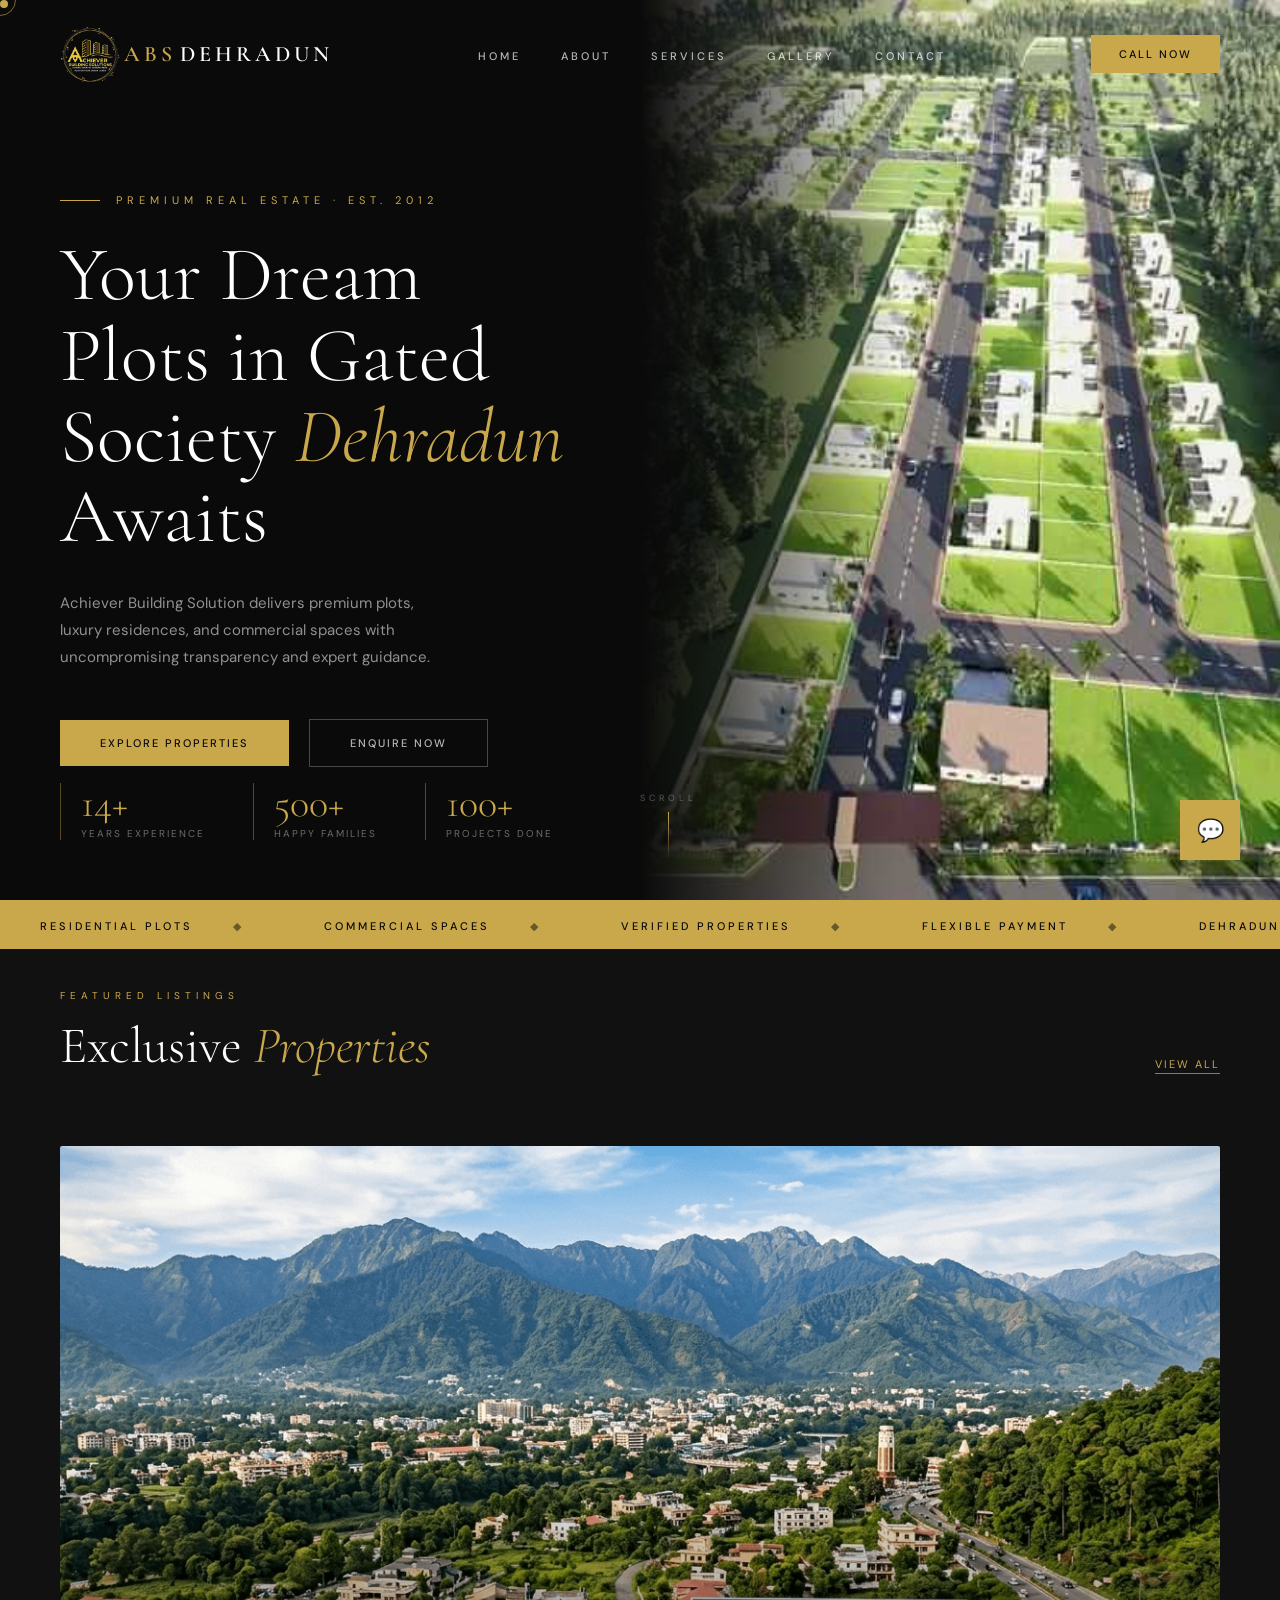
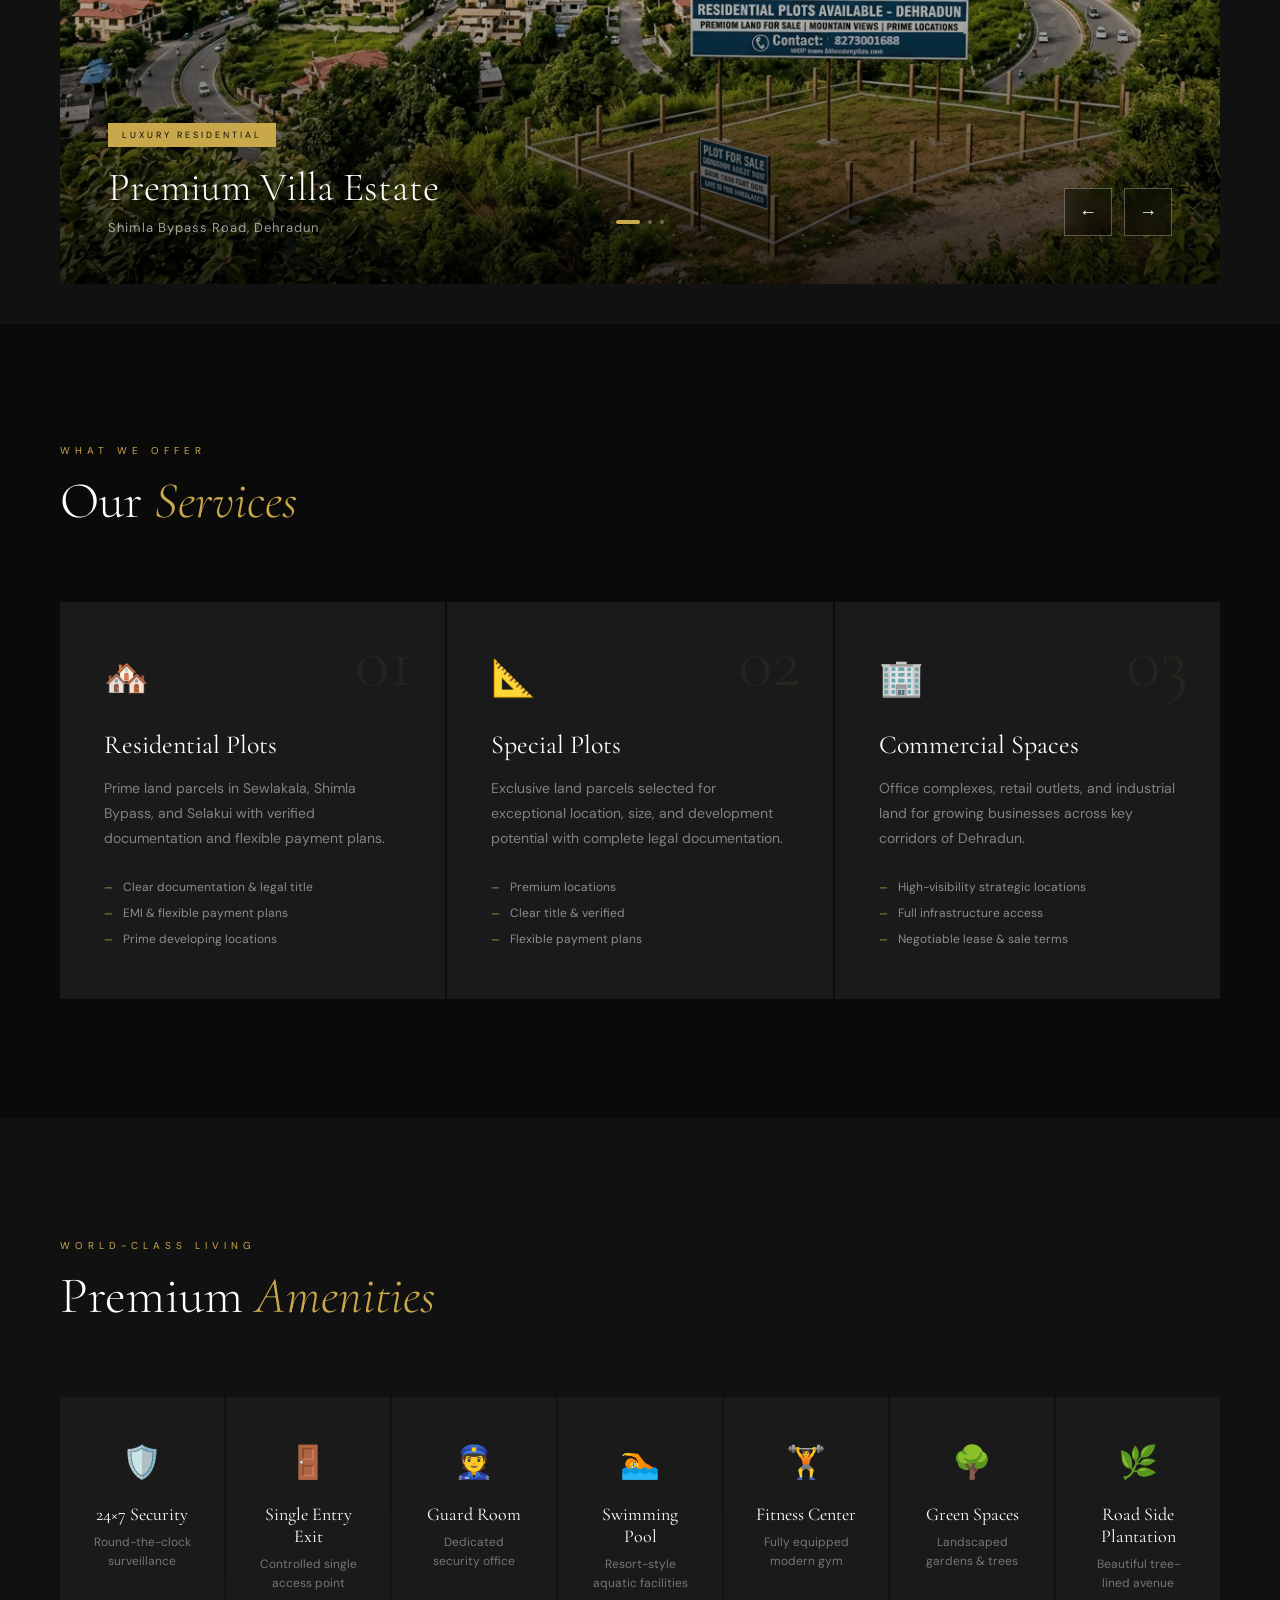
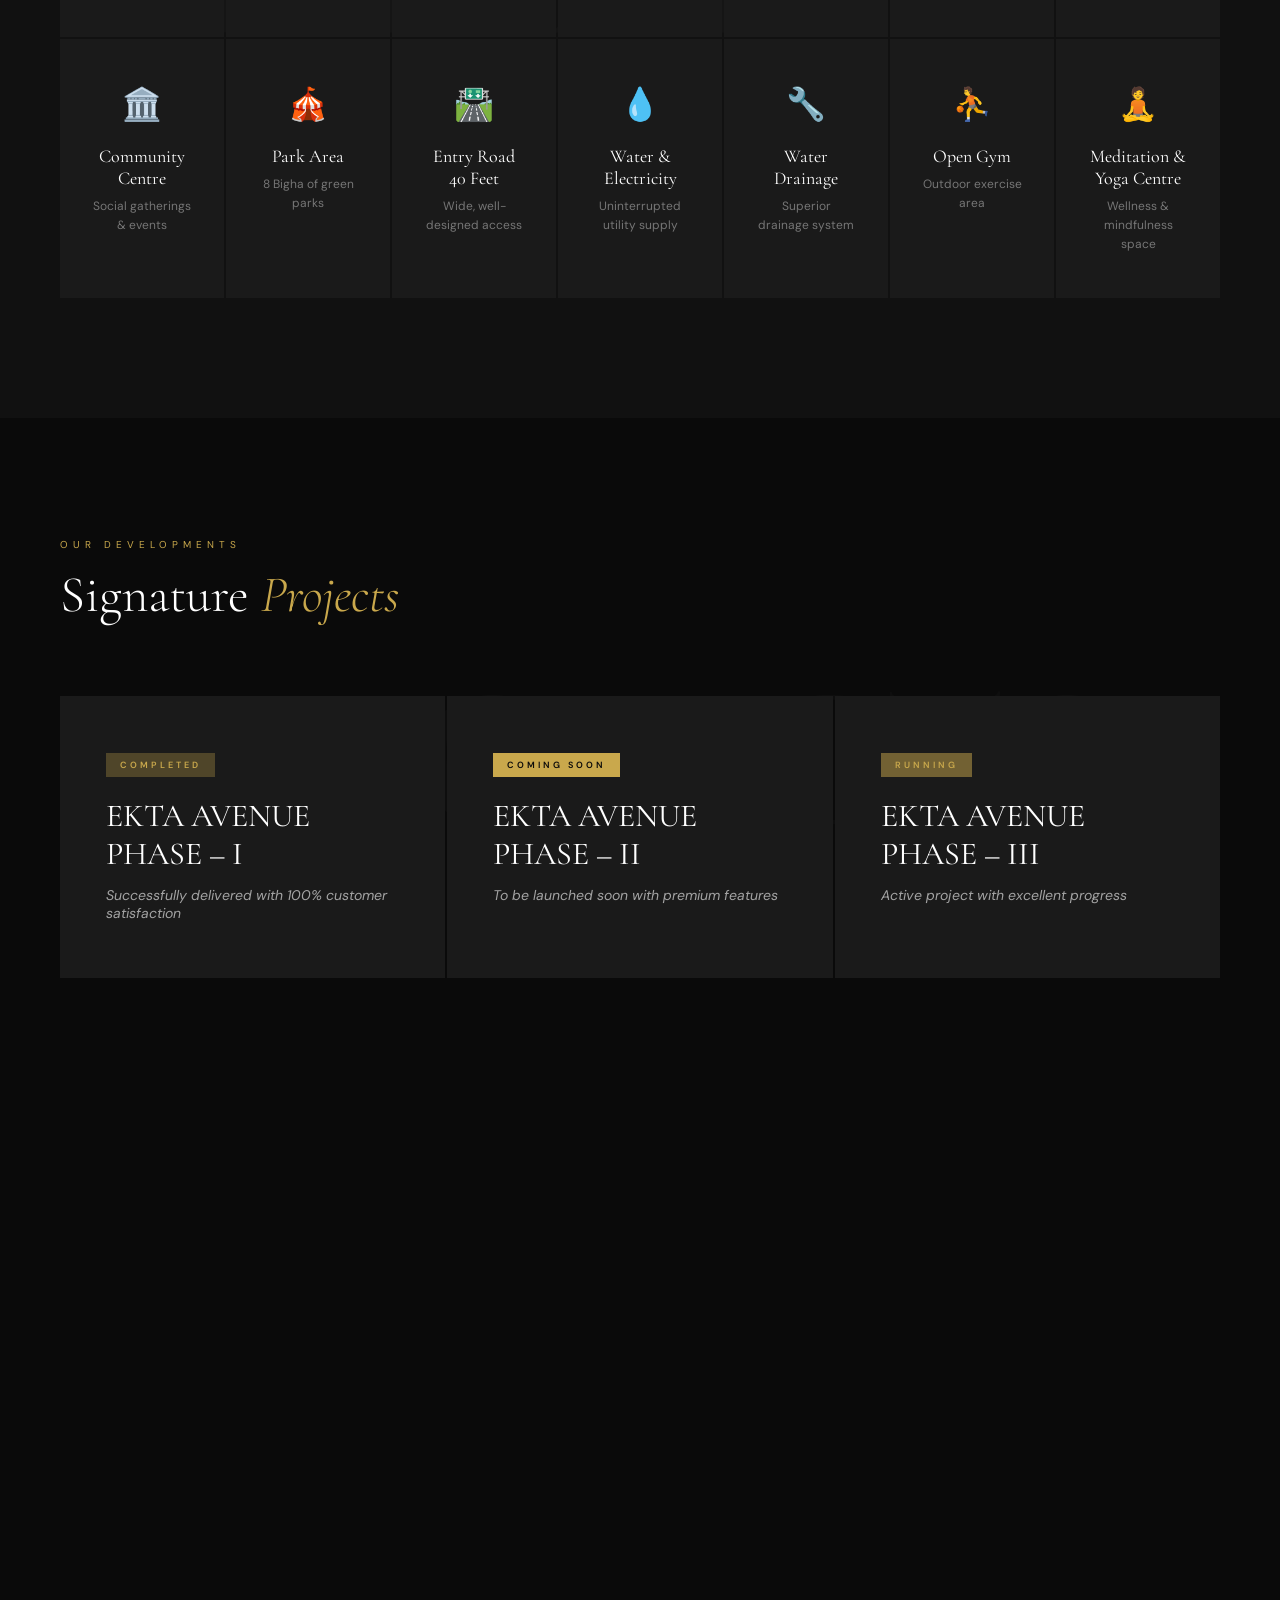
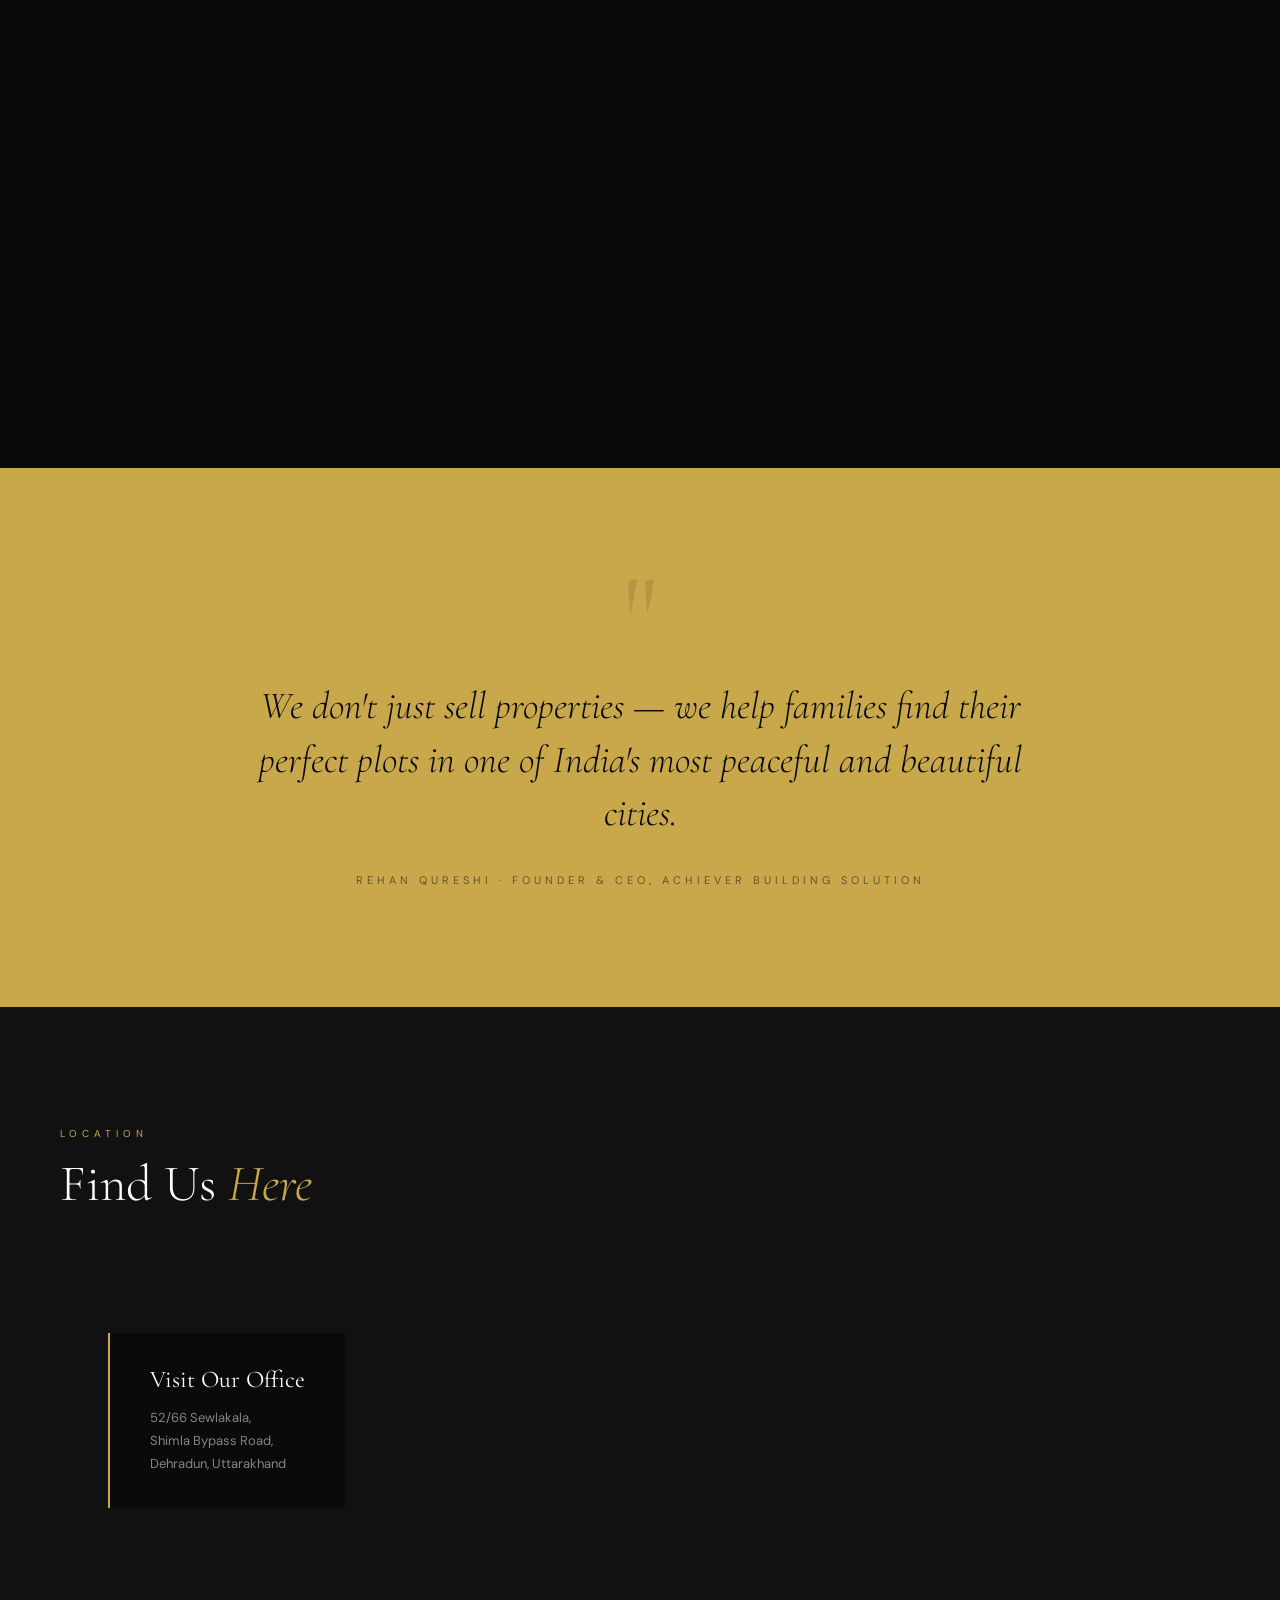
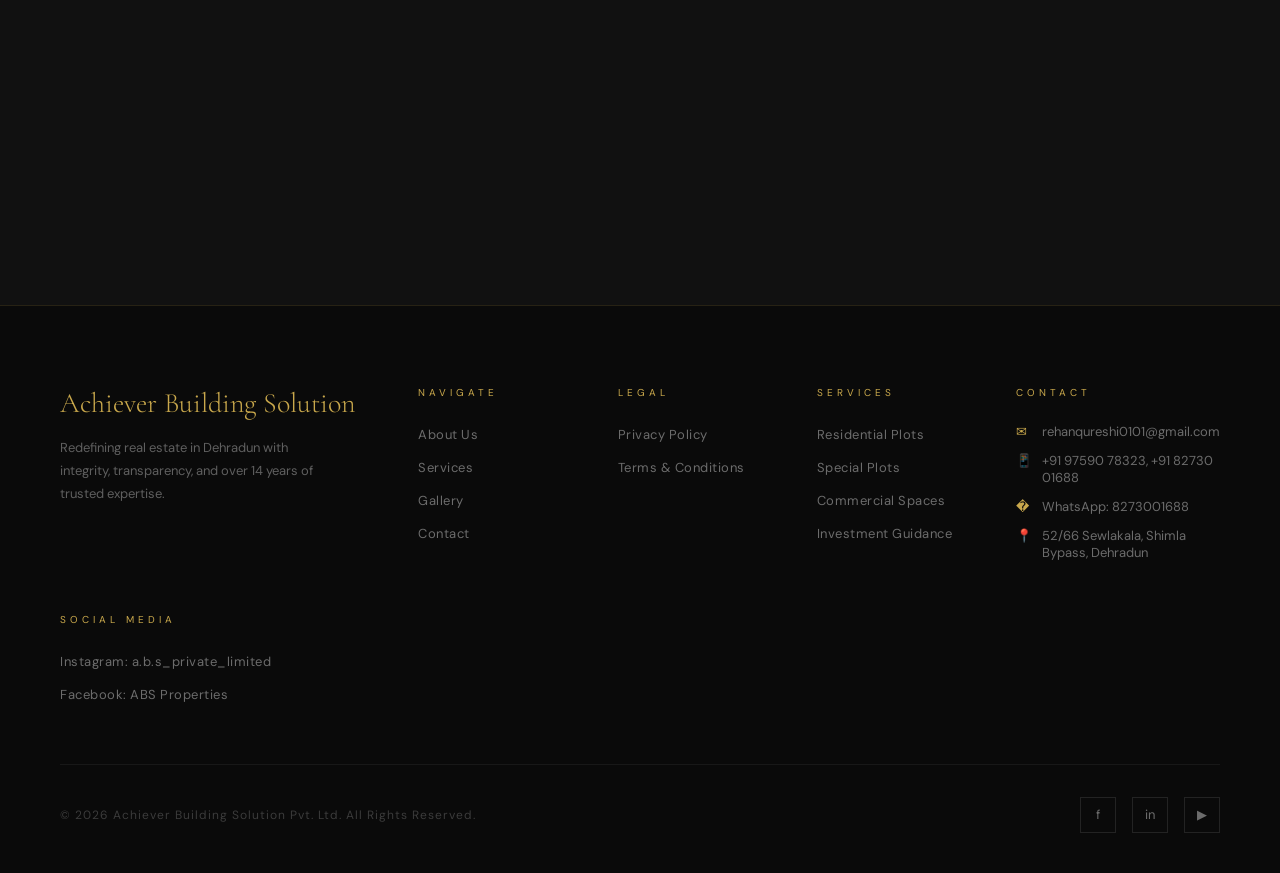
==== commit beadc2ea: "first" ====
--- a/index.html
+++ b/index.html
@@ -3,246 +3,1515 @@
 <head>
     <meta charset="UTF-8">
     <meta name="viewport" content="width=device-width, initial-scale=1.0">
+    <meta name="description" content="Discover verified residential plots, commercial spaces, and premium properties in Dehradun with Achiever Building Solution. 14+ years of trusted expertise.">
+    <meta name="keywords" content="Achiever Building Solution, ABS Dehradun, real estate Dehradun, residential plots, commercial property, verified properties, Uttarakhand property, gated society plots">
+    <meta name="author" content="Achiever Building Solution">
+    <meta name="robots" content="index, follow">
+    <meta name="theme-color" content="#0a0a0a">
+
     <title>Achiever Building Solution | Premium Real Estate Dehradun</title>
-    <link href="https://fonts.googleapis.com/css2?family=Poppins:wght@300;400;600;700&display=swap" rel="stylesheet">
-    <script src="https://cdn.tailwindcss.com"></script>
-    <script>
-        tailwind.config = {
-            theme: {
-                extend: {
-                    colors: {
-                        amber: { 500: '#f59e0b', 400: '#fbbf24', 600: '#d97706' }
-                    }
-                }
-            }
-        }
-    </script>
+    <link rel="canonical" href="index.html">
+
+    <meta property="og:title" content="Achiever Building Solution | Premium Real Estate Dehradun">
+    <meta property="og:description" content="Discover verified residential plots, commercial spaces, and premium properties in Dehradun with Achiever Building Solution. 14+ years of trusted expertise.">
+    <meta property="og:type" content="website">
+    <meta property="og:site_name" content="Achiever Building Solution">
+    <meta property="og:locale" content="en_IN">
+    <meta property="og:url" content="index.html">
+    <meta property="og:image" content="img/logo.webp">
+    <meta property="og:image:alt" content="Achiever Building Solution logo">
+
+    <meta name="twitter:card" content="summary_large_image">
+    <meta name="twitter:title" content="Achiever Building Solution | Premium Real Estate Dehradun">
+    <meta name="twitter:description" content="Discover verified residential plots, commercial spaces, and premium properties in Dehradun with Achiever Building Solution. 14+ years of trusted expertise.">
+    <meta name="twitter:image" content="img/logo.webp">
+
+    <link rel="preconnect" href="https://fonts.googleapis.com">
+    <link href="https://fonts.googleapis.com/css2?family=Cormorant+Garamond:ital,wght@0,300;0,400;0,600;0,700;1,300;1,400&family=DM+Sans:wght@300;400;500&display=swap" rel="stylesheet">
+     <link rel="icon" type="image/png" href="img/logo.webp">
+    <style>
+        *, *::before, *::after { margin: 0; padding: 0; box-sizing: border-box; }
+
+        :root {
+            --gold: #c9a84c;
+            --gold-light: #e2c47a;
+            --gold-dark: #9a7a34;
+            --black: #0a0a0a;
+            --dark: #111111;
+            --dark2: #1a1a1a;
+            --dark3: #222222;
+            --gray: #888888;
+            --light: #f5f0e8;
+            --white: #ffffff;
+        }
+
+        html { scroll-behavior: smooth; }
+
+        body {
+            font-family: 'DM Sans', sans-serif;
+            background: var(--black);
+            color: var(--white);
+            overflow-x: hidden;
+            cursor: none;
+        }
+
+        /* CUSTOM CURSOR */
+        .cursor {
+            width: 8px; height: 8px;
+            background: var(--gold);
+            border-radius: 50%;
+            position: fixed;
+            pointer-events: none;
+            z-index: 9999;
+            transition: transform 0.1s;
+        }
+        .cursor-ring {
+            width: 32px; height: 32px;
+            border: 1px solid var(--gold);
+            border-radius: 50%;
+            position: fixed;
+            pointer-events: none;
+            z-index: 9998;
+            transition: all 0.15s ease;
+            opacity: 0.6;
+        }
+
+        /* NAV */
+        nav {
+            position: fixed; top: 0; width: 100%; z-index: 1000;
+            padding: 24px 60px;
+            display: flex; align-items: center; justify-content: space-between;
+            transition: all 0.5s ease;
+        }
+        nav.scrolled {
+            background: rgba(10,10,10,0.95);
+            backdrop-filter: blur(20px);
+            padding: 16px 60px;
+            border-bottom: 1px solid rgba(201,168,76,0.15);
+        }
+        .nav-logo {
+            font-family: 'Cormorant Garamond', serif;
+            font-size: 22px;
+            font-weight: 600;
+            letter-spacing: 4px;
+            color: var(--gold);
+            text-transform: uppercase;
+            display: flex;
+    align-items: center;
+    gap: 4px;
+        }
+        .nav-logo img {
+    height: 60px;
+}
+        .nav-logo span { color: var(--white); }
+        .nav-links {
+            display: flex; gap: 40px;
+            list-style: none;
+        }
+        .nav-links a {
+            font-size: 11px;
+            font-weight: 500;
+            letter-spacing: 3px;
+            text-transform: uppercase;
+            color: rgba(255,255,255,0.7);
+            text-decoration: none;
+            transition: color 0.3s;
+            position: relative;
+        }
+        .nav-links a::after {
+            content: '';
+            position: absolute; bottom: -4px; left: 0;
+            width: 0; height: 1px;
+            background: var(--gold);
+            transition: width 0.3s;
+        }
+        .nav-links a:hover { color: var(--gold); }
+        .nav-links a:hover::after { width: 100%; }
+        .nav-cta {
+            font-size: 11px;
+            letter-spacing: 2px;
+            text-transform: uppercase;
+            color: var(--black);
+            background: var(--gold);
+            padding: 12px 28px;
+            text-decoration: none;
+            font-weight: 500;
+            transition: all 0.3s;
+        }
+        .nav-cta:hover { background: var(--gold-light); }
+
+        /* HERO */
+        .hero {
+            min-height: 100vh;
+            position: relative;
+            display: grid;
+            grid-template-columns: 1fr 1fr;
+            overflow: hidden;
+        }
+        .hero-left {
+            display: flex;
+            flex-direction: column;
+            justify-content: center;
+            padding: 140px 60px 80px;
+            position: relative;
+            z-index: 2;
+        }
+        .hero-eyebrow {
+            font-size: 11px;
+            letter-spacing: 5px;
+            text-transform: uppercase;
+            color: var(--gold);
+            margin-bottom: 28px;
+            display: flex; align-items: center; gap: 16px;
+            opacity: 0; animation: fadeUp 1s 0.3s forwards;
+        }
+        .hero-eyebrow::before {
+            content: ''; width: 40px; height: 1px; background: var(--gold);
+        }
+        .hero h1 {
+            font-family: 'Cormorant Garamond', serif;
+            font-size: clamp(52px, 6vw, 88px);
+            font-weight: 300;
+            line-height: 1.05;
+            margin-bottom: 32px;
+            opacity: 0; animation: fadeUp 1s 0.5s forwards;
+        }
+        .hero h1 em {
+            font-style: italic;
+            color: var(--gold);
+        }
+        .hero-desc {
+            font-size: 15px;
+            line-height: 1.8;
+            color: rgba(255,255,255,0.55);
+            max-width: 380px;
+            margin-bottom: 48px;
+            opacity: 0; animation: fadeUp 1s 0.7s forwards;
+        }
+        .hero-actions {
+            display: flex; gap: 20px; align-items: center;
+            opacity: 0; animation: fadeUp 1s 0.9s forwards;
+        }
+        .btn-gold {
+            background: var(--gold);
+            color: var(--black);
+            padding: 16px 40px;
+            font-size: 11px;
+            letter-spacing: 2px;
+            text-transform: uppercase;
+            font-weight: 500;
+            text-decoration: none;
+            transition: all 0.3s;
+            display: inline-block;
+        }
+        .btn-gold:hover { background: var(--gold-light); transform: translateY(-2px); }
+        .btn-outline {
+            border: 1px solid rgba(255,255,255,0.25);
+            color: rgba(255,255,255,0.7);
+            padding: 16px 40px;
+            font-size: 11px;
+            letter-spacing: 2px;
+            text-transform: uppercase;
+            font-weight: 500;
+            text-decoration: none;
+            transition: all 0.3s;
+        }
+        .btn-outline:hover { border-color: var(--gold); color: var(--gold); }
+
+        .hero-right {
+            position: relative;
+            overflow: hidden;
+        }
+        .hero-right::before {
+            content: ''; position: absolute; inset: 0;
+            background: linear-gradient(to right, var(--black) 0%, transparent 40%);
+            z-index: 1;
+        }
+        .hero-right img {
+            width: 100%; height: 100%; object-fit: cover;
+            transform: scale(1.05);
+            animation: zoomOut 8s ease forwards;
+        }
+
+        /* Floating stats */
+        .hero-stats {
+            position: absolute;
+            bottom: 60px; left: 60px;
+            display: flex; gap: 48px;
+            opacity: 0; animation: fadeUp 1s 1.1s forwards;
+        }
+        .stat-item { border-left: 1px solid rgba(201,168,76,0.4); padding-left: 20px; }
+        .stat-num {
+            font-family: 'Cormorant Garamond', serif;
+            font-size: 40px;
+            font-weight: 300;
+            color: var(--gold);
+            line-height: 1;
+        }
+        .stat-label {
+            font-size: 10px;
+            letter-spacing: 2px;
+            text-transform: uppercase;
+            color: rgba(255,255,255,0.4);
+            margin-top: 4px;
+        }
+
+        /* Decorative line */
+        .vertical-line {
+            position: absolute;
+            right: 60px; top: 50%;
+            transform: translateY(-50%);
+            width: 1px; height: 120px;
+            background: linear-gradient(to bottom, transparent, var(--gold), transparent);
+            z-index: 2;
+        }
+
+        /* MARQUEE STRIP */
+        .marquee-strip {
+            background: var(--gold);
+            padding: 14px 0;
+            overflow: hidden;
+            white-space: nowrap;
+        }
+        .marquee-inner {
+            display: inline-flex;
+            animation: marquee 25s linear infinite;
+        }
+        .marquee-inner span {
+            font-size: 11px;
+            letter-spacing: 3px;
+            text-transform: uppercase;
+            color: var(--black);
+            font-weight: 500;
+            padding: 0 40px;
+        }
+        .marquee-inner span::after {
+            content: '◆'; margin-left: 40px; opacity: 0.5;
+        }
+
+        /* FEATURED PROPERTIES */
+        .section-featured {
+            padding: 40px 60px;
+            background: var(--dark);
+        }
+        .section-header {
+            display: flex;
+            justify-content: space-between;
+            align-items: flex-end;
+            margin-bottom: 72px;
+        }
+        .section-eyebrow {
+            font-size: 10px;
+            letter-spacing: 5px;
+            text-transform: uppercase;
+            color: var(--gold);
+            margin-bottom: 16px;
+        }
+        .section-title {
+            font-family: 'Cormorant Garamond', serif;
+            font-size: clamp(36px, 4vw, 60px);
+            font-weight: 300;
+            line-height: 1.1;
+        }
+        .section-title em { font-style: italic; color: var(--gold); }
+        .view-all-link {
+            font-size: 11px;
+            letter-spacing: 2px;
+            text-transform: uppercase;
+            color: var(--gold);
+            text-decoration: none;
+            border-bottom: 1px solid var(--gold-dark);
+            padding-bottom: 2px;
+        }
+
+        /* Property slider */
+        .property-slider {
+            position: relative;
+            overflow: hidden;
+            border-radius: 2px;
+        }
+        .property-track {
+            display: flex;
+            transition: transform 0.7s cubic-bezier(0.77,0,0.18,1);
+        }
+        .property-slide {
+            min-width: 100%;
+            position: relative;
+            height: 82vh;
+        }
+        .property-slide img {
+            width: 100%; height: 100%;
+            object-fit: cover;
+        }
+        .property-slide::after {
+            content: '';
+            position: absolute; inset: 0;
+            background: linear-gradient(to top, rgba(0,0,0,0.8) 0%, transparent 60%);
+        }
+        .property-info {
+            position: absolute;
+            bottom: 48px; left: 48px;
+            z-index: 2;
+        }
+        .property-tag {
+            display: inline-block;
+            background: var(--gold);
+            color: var(--black);
+            font-size: 9px;
+            letter-spacing: 3px;
+            text-transform: uppercase;
+            padding: 6px 14px;
+            margin-bottom: 16px;
+        }
+        .property-name {
+            font-family: 'Cormorant Garamond', serif;
+            font-size: 40px;
+            font-weight: 300;
+            margin-bottom: 8px;
+        }
+        .property-loc {
+            font-size: 13px;
+            color: rgba(255,255,255,0.6);
+            letter-spacing: 1px;
+        }
+        .slider-controls {
+            position: absolute;
+            bottom: 48px; right: 48px;
+            display: flex; gap: 12px;
+            z-index: 3;
+        }
+        .ctrl-btn {
+            width: 48px; height: 48px;
+            border: 1px solid rgba(255,255,255,0.3);
+            background: rgba(0,0,0,0.4);
+            color: white;
+            font-size: 18px;
+            cursor: none;
+            display: flex; align-items: center; justify-content: center;
+            transition: all 0.3s;
+            backdrop-filter: blur(10px);
+        }
+        .ctrl-btn:hover { border-color: var(--gold); color: var(--gold); }
+
+        /* Slider dots */
+        .slider-dots {
+            position: absolute;
+            bottom: 60px; left: 50%;
+            transform: translateX(-50%);
+            display: flex; gap: 8px;
+            z-index: 3;
+        }
+        .dot {
+            width: 4px; height: 4px;
+            background: rgba(255,255,255,0.3);
+            border-radius: 50%;
+            cursor: none;
+            transition: all 0.3s;
+        }
+        .dot.active { background: var(--gold); width: 24px; border-radius: 2px; }
+
+        /* SERVICES / WHAT WE OFFER */
+        .section-services {
+            padding: 120px 60px;
+            background: var(--black);
+        }
+        .services-grid {
+            display: grid;
+            grid-template-columns: repeat(3, 1fr);
+            gap: 2px;
+            margin-top: 72px;
+        }
+        .service-card {
+            background: var(--dark2);
+            padding: 52px 44px;
+            position: relative;
+            overflow: hidden;
+            transition: all 0.4s;
+        }
+        .service-card::before {
+            content: '';
+            position: absolute;
+            bottom: 0; left: 0;
+            width: 100%; height: 2px;
+            background: var(--gold);
+            transform: scaleX(0);
+            transform-origin: left;
+            transition: transform 0.4s;
+        }
+        .service-card:hover::before { transform: scaleX(1); }
+        .service-card:hover { background: var(--dark3); }
+        .service-number {
+            font-family: 'Cormorant Garamond', serif;
+            font-size: 72px;
+            font-weight: 300;
+            color: rgba(201,168,76,0.08);
+            position: absolute;
+            top: 24px; right: 32px;
+            line-height: 1;
+        }
+        .service-icon {
+            font-size: 36px;
+            margin-bottom: 28px;
+            display: block;
+        }
+        .service-title {
+            font-family: 'Cormorant Garamond', serif;
+            font-size: 26px;
+            font-weight: 400;
+            margin-bottom: 16px;
+        }
+        .service-desc {
+            font-size: 14px;
+            line-height: 1.8;
+            color: rgba(255,255,255,0.45);
+        }
+        .service-features {
+            margin-top: 28px;
+            display: flex; flex-direction: column; gap: 10px;
+        }
+        .service-feature {
+            font-size: 12px;
+            color: rgba(255,255,255,0.5);
+            display: flex; align-items: center; gap: 10px;
+        }
+        .service-feature::before {
+            content: '—'; color: var(--gold); font-size: 10px;
+        }
+
+        /* AMENITIES */
+        .section-amenities {
+            padding: 120px 60px;
+            background: var(--dark);
+            position: relative;
+            overflow: hidden;
+        }
+        .section-amenities::before {
+            content: 'AMENITIES';
+            position: absolute;
+            font-family: 'Cormorant Garamond', serif;
+            font-size: 200px;
+            font-weight: 700;
+            color: rgba(255,255,255,0.02);
+            top: 50%; left: 50%;
+            transform: translate(-50%, -50%);
+            white-space: nowrap;
+            pointer-events: none;
+        }
+        .amenities-grid {
+            display: grid;
+            grid-template-columns: repeat(7, 1fr);
+            gap: 2px;
+            margin-top: 72px;
+        }
+        .amenity-card {
+            background: var(--dark2);
+            padding: 44px 32px;
+            text-align: center;
+            transition: all 0.4s;
+            position: relative;
+            overflow: hidden;
+        }
+        .amenity-card:hover {
+            background: var(--gold);
+        }
+        .amenity-card:hover .amenity-icon-wrap,
+        .amenity-card:hover .amenity-title,
+        .amenity-card:hover .amenity-desc {
+            color: var(--black) !important;
+        }
+        .amenity-icon-wrap {
+            font-size: 32px;
+            margin-bottom: 20px;
+            display: block;
+            transition: all 0.4s;
+        }
+        .amenity-title {
+            font-family: 'Cormorant Garamond', serif;
+            font-size: 18px;
+            font-weight: 400;
+            margin-bottom: 8px;
+            transition: all 0.4s;
+        }
+        .amenity-desc {
+            font-size: 12px;
+            color: rgba(255,255,255,0.4);
+            line-height: 1.6;
+            transition: all 0.4s;
+        }
+
+        /* PROJECTS */
+        .section-projects {
+            padding: 120px 60px;
+            background: var(--black);
+            position: relative;
+            overflow: hidden;
+        }
+        .section-projects::before {
+            content: 'PROJECTS';
+            position: absolute;
+            font-family: 'Cormorant Garamond', serif;
+            font-size: 200px;
+            font-weight: 700;
+            color: rgba(255,255,255,0.02);
+            top: 50%; left: 50%;
+            transform: translate(-50%, -50%);
+            white-space: nowrap;
+            pointer-events: none;
+        }
+        .section-header {
+            display: flex;
+            justify-content: space-between;
+            align-items: flex-end;
+            margin-bottom: 72px;
+        }
+        .section-eyebrow {
+            font-size: 10px;
+            letter-spacing: 5px;
+            text-transform: uppercase;
+            color: var(--gold);
+            margin-bottom: 16px;
+        }
+        .section-title {
+            font-family: 'Cormorant Garamond', serif;
+            font-size: clamp(36px, 4vw, 60px);
+            font-weight: 300;
+            line-height: 1.1;
+        }
+        .section-title em { font-style: italic; color: var(--gold); }
+        .projects-grid {
+            display: grid;
+            grid-template-columns: repeat(3, 1fr);
+            gap: 2px;
+            margin-top: 72px;
+        }
+        .project-card {
+            background: var(--dark2);
+            padding: 56px 44px;
+            position: relative;
+            overflow: hidden;
+            transition: all 0.4s;
+            border-left: 2px solid transparent;
+        }
+        .project-card:hover {
+            background: var(--dark3);
+            border-left-color: var(--gold);
+        }
+        .project-status {
+            display: inline-block;
+            background: var(--gold);
+            color: var(--black);
+            font-size: 9px;
+            letter-spacing: 3px;
+            text-transform: uppercase;
+            padding: 6px 14px;
+            margin-bottom: 20px;
+            font-weight: 600;
+        }
+        .project-status.completed {
+            background: rgba(201,168,76,0.3);
+            color: var(--gold);
+        }
+        .project-status.running {
+            background: rgba(201,168,76,0.5);
+            color: var(--gold);
+        }
+        .project-name {
+            font-family: 'Cormorant Garamond', serif;
+            font-size: 32px;
+            font-weight: 400;
+            margin-bottom: 12px;
+            line-height: 1.2;
+        }
+        .project-status-text {
+            font-size: 14px;
+            color: rgba(255,255,255,0.6);
+            font-style: italic;
+        }
+
+        /* WHY US */
+        .section-why {
+            padding: 120px 60px;
+            background: var(--black);
+            display: grid;
+            grid-template-columns: 1fr 1fr;
+            gap: 80px;
+            align-items: center;
+        }
+        .why-image {
+            position: relative;
+            height: 700px;
+        }
+        .why-image img {
+            width: 100%; height: 100%;
+            object-fit: cover;
+        }
+        .why-image-accent {
+            position: absolute;
+            bottom: -30px; right: -30px;
+            width: 200px; height: 200px;
+            border: 1px solid rgba(201,168,76,0.3);
+            z-index: -1;
+        }
+        .why-image-tag {
+            position: absolute;
+            top: 40px; left: -20px;
+            background: var(--gold);
+            color: var(--black);
+            padding: 20px 28px;
+        }
+        .why-image-tag .big {
+            font-family: 'Cormorant Garamond', serif;
+            font-size: 48px;
+            font-weight: 300;
+            line-height: 1;
+            display: block;
+        }
+        .why-image-tag .small {
+            font-size: 10px;
+            letter-spacing: 2px;
+            text-transform: uppercase;
+            display: block;
+            margin-top: 4px;
+        }
+        .why-list {
+            margin-top: 48px;
+            display: flex;
+            flex-direction: column;
+            gap: 0;
+        }
+        .why-item {
+            padding: 28px 0;
+            border-bottom: 1px solid rgba(255,255,255,0.07);
+            display: flex;
+            gap: 24px;
+            align-items: flex-start;
+            transition: all 0.3s;
+        }
+        .why-item:hover .why-item-num { color: var(--gold); }
+        .why-item-num {
+            font-family: 'Cormorant Garamond', serif;
+            font-size: 13px;
+            color: rgba(255,255,255,0.2);
+            transition: all 0.3s;
+            padding-top: 3px;
+            min-width: 24px;
+        }
+        .why-item-title {
+            font-family: 'Cormorant Garamond', serif;
+            font-size: 22px;
+            font-weight: 400;
+            margin-bottom: 8px;
+        }
+        .why-item-desc {
+            font-size: 13px;
+            color: rgba(255,255,255,0.45);
+            line-height: 1.7;
+        }
+
+        /* TESTIMONIAL / QUOTE SECTION */
+        .section-quote {
+            padding: 120px 60px;
+            background: var(--gold);
+            text-align: center;
+        }
+        .quote-mark {
+            font-family: 'Cormorant Garamond', serif;
+            font-size: 120px;
+            line-height: 0.5;
+            color: rgba(0,0,0,0.1);
+            margin-bottom: 32px;
+            display: block;
+        }
+        .quote-text {
+            font-family: 'Cormorant Garamond', serif;
+            font-size: clamp(28px, 3vw, 48px);
+            font-weight: 300;
+            font-style: italic;
+            color: var(--black);
+            max-width: 800px;
+            margin: 0 auto 32px;
+            line-height: 1.4;
+        }
+        .quote-author {
+            font-size: 11px;
+            letter-spacing: 4px;
+            text-transform: uppercase;
+            color: rgba(0,0,0,0.5);
+        }
+
+        /* MAP SECTION */
+        .section-map {
+            padding: 120px 60px;
+            background: var(--dark);
+        }
+        .map-wrap {
+            position: relative;
+            height: 500px;
+            margin-top: 72px;
+            overflow: hidden;
+        }
+        .map-wrap iframe {
+            width: 100%; height: 100%;
+            border: none;
+            filter: grayscale(100%) invert(92%) contrast(83%) brightness(95%);
+        }
+        .map-overlay {
+            position: absolute;
+            top: 48px; left: 48px;
+            background: var(--black);
+            padding: 32px 40px;
+            border-left: 2px solid var(--gold);
+        }
+        .map-overlay h3 {
+            font-family: 'Cormorant Garamond', serif;
+            font-size: 24px;
+            font-weight: 400;
+            margin-bottom: 12px;
+        }
+        .map-overlay p {
+            font-size: 13px;
+            color: rgba(255,255,255,0.5);
+            line-height: 1.8;
+        }
+
+        /* FOOTER */
+        footer {
+            background: var(--black);
+            border-top: 1px solid rgba(201,168,76,0.15);
+            padding: 80px 60px 40px;
+        }
+        .footer-top {
+            display: grid;
+            grid-template-columns: 2fr 1fr 1fr 1fr 1fr;
+            gap: 40px;
+            margin-bottom: 60px;
+        }
+        .footer-brand {
+            font-family: 'Cormorant Garamond', serif;
+            font-size: 28px;
+            font-weight: 300;
+            color: var(--gold);
+            margin-bottom: 16px;
+        }
+        .footer-desc {
+            font-size: 13px;
+            color: rgba(255,255,255,0.35);
+            line-height: 1.8;
+            max-width: 280px;
+        }
+        .footer-heading {
+            font-size: 10px;
+            letter-spacing: 4px;
+            text-transform: uppercase;
+            color: var(--gold);
+            margin-bottom: 24px;
+        }
+        .footer-links {
+            list-style: none;
+            display: flex;
+            flex-direction: column;
+            gap: 12px;
+        }
+        .footer-links a {
+            font-size: 13px;
+            color: rgba(255,255,255,0.4);
+            text-decoration: none;
+            transition: color 0.3s;
+            letter-spacing: 0.5px;
+        }
+        .footer-links a:hover { color: var(--gold); }
+        .footer-contact-item {
+            font-size: 13px;
+            color: rgba(255,255,255,0.4);
+            margin-bottom: 12px;
+            display: flex; align-items: flex-start; gap: 10px;
+        }
+        .footer-contact-item span:first-child { color: var(--gold); min-width: 16px; }
+        .footer-bottom {
+            border-top: 1px solid rgba(255,255,255,0.06);
+            padding-top: 32px;
+            display: flex;
+            justify-content: space-between;
+            align-items: center;
+        }
+        .footer-copy {
+            font-size: 12px;
+            color: rgba(255,255,255,0.2);
+            letter-spacing: 1px;
+        }
+        .footer-socials {
+            display: flex; gap: 16px;
+        }
+        .social-link {
+            width: 36px; height: 36px;
+            border: 1px solid rgba(255,255,255,0.1);
+            display: flex; align-items: center; justify-content: center;
+            font-size: 13px;
+            color: rgba(255,255,255,0.4);
+            text-decoration: none;
+            transition: all 0.3s;
+        }
+        .social-link:hover { border-color: var(--gold); color: var(--gold); }
+
+        /* FLOATING INQUIRY */
+        .inquiry-fab {
+            position: fixed;
+            bottom: 40px; right: 40px;
+            z-index: 500;
+        }
+        .fab-btn {
+            width: 60px; height: 60px;
+            background: var(--gold);
+            display: flex; align-items: center; justify-content: center;
+            cursor: none;
+            font-size: 22px;
+            transition: all 0.3s;
+            box-shadow: 0 8px 32px rgba(201,168,76,0.4);
+        }
+        .fab-btn:hover { background: var(--gold-light); transform: scale(1.1); }
+
+        /* MODAL */
+        .modal-overlay {
+            position: fixed; inset: 0;
+            background: rgba(0,0,0,0.85);
+            backdrop-filter: blur(8px);
+            z-index: 2000;
+            display: flex; align-items: center; justify-content: center;
+            opacity: 0; pointer-events: none;
+            transition: opacity 0.3s;
+        }
+        .modal-overlay.open { opacity: 1; pointer-events: all; }
+        .modal-box {
+            background: var(--dark2);
+            width: 520px;
+            max-width: 95vw;
+            padding: 56px 52px;
+            border-top: 2px solid var(--gold);
+            transform: translateY(30px);
+            transition: transform 0.4s;
+        }
+        .modal-overlay.open .modal-box { transform: translateY(0); }
+        .modal-close {
+            position: absolute; top: 24px; right: 28px;
+            background: none; border: none;
+            color: rgba(255,255,255,0.3);
+            font-size: 20px; cursor: none;
+            transition: color 0.3s;
+        }
+        .modal-close:hover { color: var(--gold); }
+        .modal-eyebrow {
+            font-size: 10px;
+            letter-spacing: 4px;
+            text-transform: uppercase;
+            color: var(--gold);
+            margin-bottom: 12px;
+        }
+        .modal-title {
+            font-family: 'Cormorant Garamond', serif;
+            font-size: 36px;
+            font-weight: 300;
+            margin-bottom: 36px;
+        }
+        .form-group { margin-bottom: 20px; }
+        .form-label {
+            display: block;
+            font-size: 10px;
+            letter-spacing: 2px;
+            text-transform: uppercase;
+            color: rgba(255,255,255,0.35);
+            margin-bottom: 8px;
+        }
+        .form-input {
+            width: 100%;
+            background: rgba(255,255,255,0.04);
+            border: 1px solid rgba(255,255,255,0.1);
+            color: var(--white);
+            padding: 14px 16px;
+            font-family: 'DM Sans', sans-serif;
+            font-size: 14px;
+            outline: none;
+            transition: border-color 0.3s;
+        }
+        .form-input:focus { border-color: var(--gold); }
+        .form-input::placeholder { color: rgba(255,255,255,0.2); }
+        .form-submit {
+            width: 100%;
+            background: var(--gold);
+            color: var(--black);
+            border: none;
+            padding: 16px;
+            font-size: 11px;
+            letter-spacing: 3px;
+            text-transform: uppercase;
+            font-weight: 600;
+            cursor: none;
+            margin-top: 8px;
+            transition: all 0.3s;
+        }
+        .form-submit:hover { background: var(--gold-light); }
+
+        /* Scroll indicator */
+        .scroll-indicator {
+            position: absolute;
+            bottom: 40px;
+            left: 50%;
+            transform: translateX(-50%);
+            display: flex;
+            flex-direction: column;
+            align-items: center;
+            gap: 8px;
+            opacity: 0;
+            animation: fadeUp 1s 1.5s forwards;
+            z-index: 2;
+        }
+        .scroll-text {
+            font-size: 9px;
+            letter-spacing: 4px;
+            text-transform: uppercase;
+            color: rgba(255,255,255,0.3);
+        }
+        .scroll-line {
+            width: 1px; height: 48px;
+            background: linear-gradient(to bottom, var(--gold), transparent);
+            animation: scrollPulse 2s infinite;
+        }
+
+        /* ANIMATIONS */
+        @keyframes fadeUp {
+            from { opacity: 0; transform: translateY(30px); }
+            to { opacity: 1; transform: translateY(0); }
+        }
+        @keyframes zoomOut {
+            from { transform: scale(1.05); }
+            to { transform: scale(1); }
+        }
+        @keyframes marquee {
+            from { transform: translateX(0); }
+            to { transform: translateX(-50%); }
+        }
+        @keyframes scrollPulse {
+            0%, 100% { opacity: 0.3; }
+            50% { opacity: 1; }
+        }
+
+        /* REVEAL ANIMATIONS */
+        .reveal {
+            opacity: 0;
+            transform: translateY(40px);
+            transition: all 0.8s cubic-bezier(0.33, 1, 0.68, 1);
+        }
+        .reveal.visible {
+            opacity: 1;
+            transform: translateY(0);
+        }
+
+        @media (max-width: 1024px) {
+            nav { padding: 20px 30px; }
+            nav.scrolled { padding: 14px 30px; }
+            .hero { grid-template-columns: 1fr; }
+            .hero-left { padding: 140px 30px 80px; }
+            .hero-right { height: 50vh; }
+            .hero-right::before { background: linear-gradient(to bottom, var(--black) 0%, transparent 50%); }
+            .hero-stats { bottom: 30px; left: 30px; gap: 30px; }
+            .section-featured, .section-services, .section-amenities, .section-why, .section-map { padding: 80px 30px; }
+            .section-quote { padding: 80px 30px; }
+            footer { padding: 60px 30px 30px; }
+            .footer-top { grid-template-columns: 1fr 1fr; gap: 40px; }
+            .services-grid { grid-template-columns: 1fr; }
+            .amenities-grid { grid-template-columns: repeat(3, 1fr); }
+            .section-why { grid-template-columns: 1fr; }
+            .why-image { height: 400px; }
+            .nav-links { display: none; }
+        }
+    </style>
 </head>
-<body class="bg-gray-50 text-gray-900 font-poppins">
-
-    <!-- NAVIGATION -->
-    <nav class="fixed w-full z-50 top-0 bg-white/95 backdrop-blur-md shadow-md">
-        <div class="max-w-7xl mx-auto px-6 py-4 flex justify-between items-center">
-            <div class="text-2xl font-bold tracking-tight">
-                <span class="text-amber-500">ABS</span> DEHRADUN
-            </div>
-            <div class="hidden md:flex space-x-8 text-sm font-medium uppercase tracking-widest">
-                <a href="index.html" class="text-gray-800 hover:text-amber-500 transition duration-300">Home</a>
-                <a href="about.html" class="text-gray-800 hover:text-amber-500 transition duration-300">About</a>
-                <a href="services.html" class="text-gray-800 hover:text-amber-500 transition duration-300">Services</a>
-                <a href="gallery.html" class="text-gray-800 hover:text-amber-500 transition duration-300">Gallery</a>
-                <a href="contact.html" class="text-gray-800 hover:text-amber-500 transition duration-300">Contact</a>
-            </div>
-            <a href="tel:+919759078323" class="bg-amber-500 text-white px-6 py-2 rounded-full font-bold text-sm hover:bg-amber-600 transition transform hover:scale-105">
-                CALL NOW
-            </a>
-        </div>
+<body>
+    <div class="cursor" id="cursor"></div>
+    <div class="cursor-ring" id="cursorRing"></div>
+
+    <!-- NAV -->
+    <nav id="navbar">
+        <div class="nav-logo"><img src="img/logo.webp" alt="ABS Logo"> ABS <span>Dehradun</span></div>
+        <ul class="nav-links">
+            <li><a href="index.html">Home</a></li>
+            <li><a href="about.html">About</a></li>
+            <li><a href="services.html">Services</a></li>
+            <li><a href="gallery.html">Gallery</a></li>
+            <li><a href="contact.html">Contact</a></li>
+        </ul>
+        <a href="tel:+919759078323" class="nav-cta">Call Now</a>
     </nav>
 
-    <!-- HERO SECTION -->
-    <section class="min-h-screen bg-gradient-to-br from-white via-gray-50 to-gray-100 flex items-center pt-20 relative overflow-hidden">
-        <div class="max-w-7xl mx-auto px-6 grid md:grid-cols-2 gap-12 items-center w-full">
-            <div class="space-y-6">
-                <h1 class="text-5xl md:text-6xl font-bold leading-tight text-gray-900">
-                    Finding Your <span class="bg-gradient-to-r from-amber-400 to-amber-600 bg-clip-text text-transparent">Dream Home</span> In Dehradun
-                </h1>
-                <p class="text-gray-600 text-lg max-w-lg leading-relaxed">
-                    Achiever Building Solution (ABS) provides premium plots, luxury homes, and commercial offices with transparent dealings and expert guidance.
-                </p>
-                <div class="flex flex-wrap gap-4 pt-4">
-                    <a href="services.html" class="bg-amber-500 text-white px-8 py-3 rounded-lg font-bold hover:bg-amber-600 transition transform hover:scale-105 shadow-lg">Explore Properties</a>
-                    <a href="contact.html" class="border-2 border-amber-500 text-amber-600 px-8 py-3 rounded-lg font-bold hover:bg-amber-50 transition">Enquire Now</a>
-                </div>
-            </div>
-            <div class="relative group">
-                <div class="absolute -inset-1 bg-gradient-to-r from-amber-500 to-blue-600 rounded-2xl blur opacity-25 group-hover:opacity-40 transition duration-1000"></div>
-                <img src="https://images.unsplash.com/photo-1512917774080-9991f1c4c750?auto=format&fit=crop&w=800&q=80" alt="Luxury Property" class="relative rounded-2xl shadow-2xl w-full h-auto">
-            </div>
+    <!-- HERO -->
+    <section class="hero">
+        <div class="hero-left">
+            <div class="hero-eyebrow">Premium Real Estate · Est. 2012</div>
+            <h1>Your Dream<br>Plots in Gated Society <em>Dehradun</em><br>Awaits</h1>
+            <p class="hero-desc">Achiever Building Solution delivers premium plots, luxury residences, and commercial spaces with uncompromising transparency and expert guidance.</p>
+            <div class="hero-actions">
+                <a href="services.html" class="btn-gold">Explore Properties</a>
+                <a href="contact.html" class="btn-outline">Enquire Now</a>
+            </div>
+        </div>
+        <div class="hero-right">
+            <img src="img/plots.jpeg" alt="Luxury Property">
+        </div>
+        <div class="hero-stats">
+            <div class="stat-item">
+                <div class="stat-num">14+</div>
+                <div class="stat-label">Years Experience</div>
+            </div>
+            <div class="stat-item">
+                <div class="stat-num">500+</div>
+                <div class="stat-label">Happy Families</div>
+            </div>
+            <div class="stat-item">
+                <div class="stat-num">100+</div>
+                <div class="stat-label">Projects Done</div>
+            </div>
+        </div>
+        <div class="scroll-indicator">
+            <span class="scroll-text">Scroll</span>
+            <div class="scroll-line"></div>
         </div>
     </section>
 
-    <!-- SLIDER SECTION -->
-    <section class="bg-white py-20">
-        <div class="max-w-7xl mx-auto px-6">
-            <h2 class="text-center text-4xl font-bold mb-12">Featured <span class="bg-gradient-to-r from-amber-400 to-amber-600 bg-clip-text text-transparent">Properties</span></h2>
-            <div class="relative rounded-2xl overflow-hidden shadow-2xl">
-                <div class="slider relative" id="slider" style="display: flex; transition: transform 0.5s ease;">
-                    <div class="slider-item w-full flex-shrink-0">
-                        <img src="https://images.unsplash.com/photo-1512917774080-9991f1c4c750?auto=format&fit=crop&w=1200&q=80" alt="Property 1" class="w-full h-96 object-cover">
-                    </div>
-                    <div class="slider-item w-full flex-shrink-0">
-                        <img src="https://images.unsplash.com/photo-1600566753086-00f18a6505f5?auto=format&fit=crop&w=1200&q=80" alt="Property 2" class="w-full h-96 object-cover">
-                    </div>
-                    <div class="slider-item w-full flex-shrink-0">
-                        <img src="https://images.unsplash.com/photo-1564013799919-ab600027ffc6?auto=format&fit=crop&w=1200&q=80" alt="Property 3" class="w-full h-96 object-cover">
+    <!-- MARQUEE -->
+    <div class="marquee-strip">
+        <div class="marquee-inner">
+            <span>Residential Plots</span><span>Commercial Spaces</span><span>Verified Properties</span><span>Flexible Payment</span><span>Dehradun</span><span>Uttarakhand</span>
+            <span>Residential Plots</span><span>Commercial Spaces</span><span>Verified Properties</span><span>Flexible Payment</span><span>Dehradun</span><span>Uttarakhand</span>
+        </div>
+    </div>
+
+    <!-- FEATURED PROPERTIES -->
+    <section class="section-featured">
+        <div class="section-header reveal">
+            <div>
+                <div class="section-eyebrow">Featured Listings</div>
+                <h2 class="section-title">Exclusive <em>Properties</em></h2>
+            </div>
+            <a href="gallery.html" class="view-all-link">View All</a>
+        </div>
+        <div class="property-slider reveal">
+            <div class="property-track" id="propTrack">
+                <div class="property-slide">
+                    <img src="img/dehradun.png" alt="Luxury Villa">
+                    <div class="property-info">
+                        <span class="property-tag">Luxury Residential</span>
+                        <div class="property-name">Premium Villa Estate</div>
+                        <div class="property-loc">Shimla Bypass Road, Dehradun</div>
                     </div>
                 </div>
-                <div class="absolute bottom-6 right-6 flex gap-3">
-                    <button onclick="changeSlide(-1)" class="bg-white hover:bg-amber-500 text-amber-500 hover:text-white w-12 h-12 rounded-full flex items-center justify-center text-xl font-bold shadow-lg transition">❮</button>
-                    <button onclick="changeSlide(1)" class="bg-white hover:bg-amber-500 text-amber-500 hover:text-white w-12 h-12 rounded-full flex items-center justify-center text-xl font-bold shadow-lg transition">❯</button>
-                </div>
-            </div>
-        </div>
-    </section>
-
-    <!-- AMENITIES SECTION -->
-    <section class="bg-gray-50 py-20">
-        <div class="max-w-7xl mx-auto px-6">
-            <h2 class="text-center text-4xl font-bold mb-16">Our <span class="bg-gradient-to-r from-amber-400 to-amber-600 bg-clip-text text-transparent">Amenities</span></h2>
-            <div class="grid grid-cols-1 md:grid-cols-2 lg:grid-cols-3 gap-8">
-                <div class="bg-white p-8 rounded-xl shadow-lg hover:shadow-xl hover:-translate-y-2 transition duration-300">
-                    <div class="text-5xl mb-4">🏊</div>
-                    <h4 class="text-xl font-bold mb-3 text-gray-900">Swimming Pool</h4>
-                    <p class="text-gray-600">State-of-the-art swimming facilities for residents</p>
-                </div>
-                <div class="bg-white p-8 rounded-xl shadow-lg hover:shadow-xl hover:-translate-y-2 transition duration-300">
-                    <div class="text-5xl mb-4">🎾</div>
-                    <h4 class="text-xl font-bold mb-3 text-gray-900">Sports Courts</h4>
-                    <p class="text-gray-600">Tennis, badminton, and basketball courts</p>
-                </div>
-                <div class="bg-white p-8 rounded-xl shadow-lg hover:shadow-xl hover:-translate-y-2 transition duration-300">
-                    <div class="text-5xl mb-4">🏋️</div>
-                    <h4 class="text-xl font-bold mb-3 text-gray-900">Fitness Center</h4>
-                    <p class="text-gray-600">Fully equipped gym with personal training</p>
-                </div>
-                <div class="bg-white p-8 rounded-xl shadow-lg hover:shadow-xl hover:-translate-y-2 transition duration-300">
-                    <div class="text-5xl mb-4">🌳</div>
-                    <h4 class="text-xl font-bold mb-3 text-gray-900">Green Spaces</h4>
-                    <p class="text-gray-600">Beautiful parks and landscaped gardens</p>
-                </div>
-                <div class="bg-white p-8 rounded-xl shadow-lg hover:shadow-xl hover:-translate-y-2 transition duration-300">
-                    <div class="text-5xl mb-4">🚗</div>
-                    <h4 class="text-xl font-bold mb-3 text-gray-900">Parking</h4>
-                    <p class="text-gray-600">Ample covered parking facilities</p>
-                </div>
-                <div class="bg-white p-8 rounded-xl shadow-lg hover:shadow-xl hover:-translate-y-2 transition duration-300">
-                    <div class="text-5xl mb-4">🛡️</div>
-                    <h4 class="text-xl font-bold mb-3 text-gray-900">24/7 Security</h4>
-                    <p class="text-gray-600">Advanced security systems and CCTV monitoring</p>
-                </div>
-            </div>
-        </div>
-    </section>
-
-    <!-- QUICK STATS -->
-    <section class="bg-white py-20">
-        <div class="max-w-7xl mx-auto px-6">
-            <div class="grid grid-cols-1 md:grid-cols-2 lg:grid-cols-4 gap-8 text-center">
-                <div class="bg-gradient-to-br from-amber-50 to-amber-100 p-8 rounded-xl shadow-lg">
-                    <h3 class="text-4xl font-bold text-amber-600 mb-2">14+</h3>
-                    <p class="text-gray-700">Years of Experience</p>
-                </div>
-                <div class="bg-gradient-to-br from-amber-50 to-amber-100 p-8 rounded-xl shadow-lg">
-                    <h3 class="text-4xl font-bold text-amber-600 mb-2">500+</h3>
-                    <p class="text-gray-700">Happy Customers</p>
-                </div>
-                <div class="bg-gradient-to-br from-amber-50 to-amber-100 p-8 rounded-xl shadow-lg">
-                    <h3 class="text-4xl font-bold text-amber-600 mb-2">100+</h3>
-                    <p class="text-gray-700">Projects Completed</p>
-                </div>
-                <div class="bg-gradient-to-br from-amber-50 to-amber-100 p-8 rounded-xl shadow-lg">
-                    <h3 class="text-4xl font-bold text-amber-600 mb-2">50+</h3>
-                    <p class="text-gray-700">Acres of Land</p>
-                </div>
-            </div>
-        </div>
-    </section>
-
-    <!-- LOCATION/MAPS SECTION -->
-    <section class="bg-gray-50 py-20">
-        <div class="max-w-7xl mx-auto px-6">
-            <h2 class="text-center text-4xl font-bold mb-12">Find Us <span class="bg-gradient-to-r from-amber-400 to-amber-600 bg-clip-text text-transparent">On Map</span></h2>
-            <div class="rounded-2xl overflow-hidden shadow-2xl h-96">
-                <iframe src="https://www.google.com/maps/embed?pb=!1m18!1m12!1m3!1d3443.3233235340496!2d78.17800731547568!3d30.337146574695287!2m3!1f0!2f0!3f0!3m2!1i1024!2i768!4f13.1!3m3!1m2!1s0x390293c46e6f4b7f%3A0x8f3d8e3c8f6c8e3c!2sShimla%20Bypass%20Rd%2C%20Sewlakala%2C%20Dehradun%2C%20Uttarakhand!5e0!3m2!1sen!2sin!4v1234567890123" class="w-full h-full border-0" allowfullscreen="" loading="lazy"></iframe>
-            </div>
-        </div>
-    </section>
-
-    <!-- FOOTER -->
-    <footer class="bg-gray-900 text-white py-12">
-        <div class="max-w-7xl mx-auto px-6">
-            <div class="grid grid-cols-1 md:grid-cols-2 lg:grid-cols-4 gap-8 mb-8">
-                <div>
-                    <h4 class="text-lg font-bold mb-4">About Us</h4>
-                    <p class="text-gray-400">Achiever Building Solution provides premium real estate solutions with integrity and transparency.</p>
-                </div>
-                <div>
-                    <h4 class="text-lg font-bold mb-4">Quick Links</h4>
-                    <ul class="space-y-2 text-gray-400">
-                        <li><a href="about.html" class="hover:text-amber-500 transition">About</a></li>
-                        <li><a href="services.html" class="hover:text-amber-500 transition">Services</a></li>
-                        <li><a href="gallery.html" class="hover:text-amber-500 transition">Gallery</a></li>
-                        <li><a href="contact.html" class="hover:text-amber-500 transition">Contact</a></li>
-                    </ul>
-                </div>
-                <div>
-                    <h4 class="text-lg font-bold mb-4">Contact</h4>
-                    <p class="text-gray-400 mb-1">📧 rehanqureshi0101@gmail.com</p>
-                    <p class="text-gray-400 mb-1">📱 +91 9759078323</p>
-                    <p class="text-gray-400">📍 52/66 Sewlakala, Shimla Bypass Rd, Dehradun</p>
-                </div>
-                <div>
-                    <h4 class="text-lg font-bold mb-4">Follow Us</h4>
-                    <div class="flex gap-3">
-                        <a href="https://facebook.com" class="w-10 h-10 bg-gray-700 rounded-full flex items-center justify-center hover:bg-amber-500 transition">f</a>
-                        <a href="https://instagram.com" class="w-10 h-10 bg-gray-700 rounded-full flex items-center justify-center hover:bg-amber-500 transition">📷</a>
-                        <a href="https://youtube.com" class="w-10 h-10 bg-gray-700 rounded-full flex items-center justify-center hover:bg-amber-500 transition">▶</a>
-                        <a href="https://linkedin.com" class="w-10 h-10 bg-gray-700 rounded-full flex items-center justify-center hover:bg-amber-500 transition">in</a>
+                <div class="property-slide">
+                    <img src="img/rawplots.jpeg" alt="Modern Apartments">
+                    <div class="property-info">
+                        <span class="property-tag">Residential Plots</span>
+                        <div class="property-name">Sewlakala Township</div>
+                        <div class="property-loc">Sewlakala, Dehradun</div>
                     </div>
                 </div>
-            </div>
-            <div class="border-t border-gray-700 pt-6 text-center">
-                <p class="text-gray-500">© 2024 Achiever Building Solution Pvt. Ltd. All Rights Reserved.</p>
+                <div class="property-slide">
+                    <img src="img/areaplote.png" alt="Commercial Space">
+                    <div class="property-info">
+                        <span class="property-tag">Commercial</span>
+                        <div class="property-name">Business Park Selakui</div>
+                        <div class="property-loc">Selakui, Dehradun</div>
+                    </div>
+                </div>
+            </div>
+            <div class="slider-dots" id="propDots">
+                <div class="dot active"></div>
+                <div class="dot"></div>
+                <div class="dot"></div>
+            </div>
+            <div class="slider-controls">
+                <button class="ctrl-btn" onclick="slideProps(-1)">&#8592;</button>
+                <button class="ctrl-btn" onclick="slideProps(1)">&#8594;</button>
+            </div>
+        </div>
+    </section>
+
+    <!-- SERVICES -->
+    <section class="section-services">
+        <div class="section-header reveal">
+            <div>
+                <div class="section-eyebrow">What We Offer</div>
+                <h2 class="section-title">Our <em>Services</em></h2>
+            </div>
+        </div>
+        <div class="services-grid">
+            <div class="service-card reveal">
+                <span class="service-number">01</span>
+                <span class="service-icon">🏘️</span>
+                <div class="service-title">Residential Plots</div>
+                <p class="service-desc">Prime land parcels in Sewlakala, Shimla Bypass, and Selakui with verified documentation and flexible payment plans.</p>
+                <div class="service-features">
+                    <div class="service-feature">Clear documentation & legal title</div>
+                    <div class="service-feature">EMI & flexible payment plans</div>
+                    <div class="service-feature">Prime developing locations</div>
+                </div>
+            </div>
+            <div class="service-card reveal">
+                <span class="service-number">02</span>
+                <span class="service-icon">📐</span>
+                <div class="service-title">Special Plots</div>
+                <p class="service-desc">Exclusive land parcels selected for exceptional location, size, and development potential with complete legal documentation.</p>
+                <div class="service-features">
+                    <div class="service-feature">Premium locations</div>
+                    <div class="service-feature">Clear title & verified</div>
+                    <div class="service-feature">Flexible payment plans</div>
+                </div>
+            </div>
+            <div class="service-card reveal">
+                <span class="service-number">03</span>
+                <span class="service-icon">🏢</span>
+                <div class="service-title">Commercial Spaces</div>
+                <p class="service-desc">Office complexes, retail outlets, and industrial land for growing businesses across key corridors of Dehradun.</p>
+                <div class="service-features">
+                    <div class="service-feature">High-visibility strategic locations</div>
+                    <div class="service-feature">Full infrastructure access</div>
+                    <div class="service-feature">Negotiable lease & sale terms</div>
+                </div>
+            </div>
+        </div>
+    </section>
+
+    <!-- AMENITIES -->
+    <section class="section-amenities">
+        <div class="section-header reveal">
+            <div>
+                <div class="section-eyebrow">World-Class Living</div>
+                <h2 class="section-title">Premium <em>Amenities</em></h2>
+            </div>
+        </div>
+        <div class="amenities-grid reveal">
+            <div class="amenity-card">
+                <span class="amenity-icon-wrap">🛡️</span>
+                <div class="amenity-title">24×7 Security</div>
+                <div class="amenity-desc">Round-the-clock surveillance</div>
+            </div>
+            <div class="amenity-card">
+                <span class="amenity-icon-wrap">🚪</span>
+                <div class="amenity-title">Single Entry Exit</div>
+                <div class="amenity-desc">Controlled single access point</div>
+            </div>
+            <div class="amenity-card">
+                <span class="amenity-icon-wrap">👮</span>
+                <div class="amenity-title">Guard Room</div>
+                <div class="amenity-desc">Dedicated security office</div>
+            </div>
+            <div class="amenity-card">
+                <span class="amenity-icon-wrap">🏊</span>
+                <div class="amenity-title">Swimming Pool</div>
+                <div class="amenity-desc">Resort-style aquatic facilities</div>
+            </div>
+            <div class="amenity-card">
+                <span class="amenity-icon-wrap">🏋️</span>
+                <div class="amenity-title">Fitness Center</div>
+                <div class="amenity-desc">Fully equipped modern gym</div>
+            </div>
+            <div class="amenity-card">
+                <span class="amenity-icon-wrap">🌳</span>
+                <div class="amenity-title">Green Spaces</div>
+                <div class="amenity-desc">Landscaped gardens & trees</div>
+            </div>
+            <div class="amenity-card">
+                <span class="amenity-icon-wrap">🌿</span>
+                <div class="amenity-title">Road Side Plantation</div>
+                <div class="amenity-desc">Beautiful tree-lined avenue</div>
+            </div>
+            <div class="amenity-card">
+                <span class="amenity-icon-wrap">🏛️</span>
+                <div class="amenity-title">Community Centre</div>
+                <div class="amenity-desc">Social gatherings & events</div>
+            </div>
+            <div class="amenity-card">
+                <span class="amenity-icon-wrap">🎪</span>
+                <div class="amenity-title">Park Area</div>
+                <div class="amenity-desc">8 Bigha of green parks</div>
+            </div>
+            <div class="amenity-card">
+                <span class="amenity-icon-wrap">🛣️</span>
+                <div class="amenity-title">Entry Road 40 Feet</div>
+                <div class="amenity-desc">Wide, well-designed access</div>
+            </div>
+            <div class="amenity-card">
+                <span class="amenity-icon-wrap">💧</span>
+                <div class="amenity-title">Water & Electricity</div>
+                <div class="amenity-desc">Uninterrupted utility supply</div>
+            </div>
+            <div class="amenity-card">
+                <span class="amenity-icon-wrap">🔧</span>
+                <div class="amenity-title">Water Drainage</div>
+                <div class="amenity-desc">Superior drainage system</div>
+            </div>
+            <div class="amenity-card">
+                <span class="amenity-icon-wrap">⛹️</span>
+                <div class="amenity-title">Open Gym</div>
+                <div class="amenity-desc">Outdoor exercise area</div>
+            </div>
+            <div class="amenity-card">
+                <span class="amenity-icon-wrap">🧘</span>
+                <div class="amenity-title">Meditation & Yoga Centre</div>
+                <div class="amenity-desc">Wellness & mindfulness space</div>
+            </div>
+        </div>
+    </section>
+
+    <!-- PROJECTS -->
+    <section class="section-projects">
+        <div class="section-header reveal">
+            <div>
+                <div class="section-eyebrow">Our Developments</div>
+                <h2 class="section-title">Signature <em>Projects</em></h2>
+            </div>
+        </div>
+        <div class="projects-grid">
+            <div class="project-card reveal">
+                <span class="project-status completed">Completed</span>
+                <div class="project-name">EKTA AVENUE<br>PHASE – I</div>
+                <p class="project-status-text">Successfully delivered with 100% customer satisfaction</p>
+            </div>
+            <div class="project-card reveal">
+                <span class="project-status">Coming Soon</span>
+                <div class="project-name">EKTA AVENUE<br>PHASE – II</div>
+                <p class="project-status-text">To be launched soon with premium features</p>
+            </div>
+            <div class="project-card reveal">
+                <span class="project-status running">Running</span>
+                <div class="project-name">EKTA AVENUE<br>PHASE – III</div>
+                <p class="project-status-text">Active project with excellent progress</p>
+            </div>
+        </div>
+    </section>
+
+    <!-- WHY US -->
+    <section class="section-why">
+        <div class="why-image reveal">
+            <div class="why-image-tag">
+                <span class="big">14+</span>
+                <span class="small">Years of Trust</span>
+            </div>
+            <img src="https://images.unsplash.com/photo-1560518883-ce09059eeffa?w=800&q=80" alt="Our Properties">
+            <div class="why-image-accent"></div>
+        </div>
+        <div class="why-content reveal">
+            <div class="section-eyebrow">Why Choose Us</div>
+            <h2 class="section-title" style="margin-bottom:8px;">Built on <em>Trust</em><br>& Excellence</h2>
+            <div class="why-list">
+                <div class="why-item">
+                    <span class="why-item-num">01</span>
+                    <div>
+                        <div class="why-item-title">Verified Properties</div>
+                        <div class="why-item-desc">Every property comes with thorough legal verification, clear titles, and proper documentation.</div>
+                    </div>
+                </div>
+                <div class="why-item">
+                    <span class="why-item-num">02</span>
+                    <div>
+                        <div class="why-item-title">Transparent Dealings</div>
+                        <div class="why-item-desc">No hidden charges or misleading information — complete transparency from first meeting to registry.</div>
+                    </div>
+                </div>
+                <div class="why-item">
+                    <span class="why-item-num">03</span>
+                    <div>
+                        <div class="why-item-title">Expert Consultants</div>
+                        <div class="why-item-desc">Experienced real estate professionals guide you through every step of your property journey.</div>
+                    </div>
+                </div>
+                <div class="why-item">
+                    <span class="why-item-num">04</span>
+                    <div>
+                        <div class="why-item-title">Flexible Financing</div>
+                        <div class="why-item-desc">Customized payment plans, EMI options, and bank loan facilitation for every budget.</div>
+                    </div>
+                </div>
+            </div>
+        </div>
+    </section>
+
+    <!-- QUOTE -->
+    <section class="section-quote reveal">
+        <span class="quote-mark">"</span>
+        <p class="quote-text">We don't just sell properties — we help families find their perfect plots in one of India's most peaceful and beautiful cities.</p>
+        <div class="quote-author">Rehan Qureshi · Founder & CEO, Achiever Building Solution</div>
+    </section>
+
+    <!-- MAP -->
+    <section class="section-map">
+        <div class="section-header reveal">
+            <div>
+                <div class="section-eyebrow">Location</div>
+                <h2 class="section-title">Find Us <em>Here</em></h2>
+            </div>
+        </div>
+        <div class="map-wrap reveal">
+            <iframe src="https://www.google.com/maps/embed?pb=!1m18!1m12!1m3!1d3443.3233235340496!2d78.17800731547568!3d30.337146574695287!2m3!1f0!2f0!3f0!3m2!1i1024!2i768!4f13.1!3m3!1m2!1s0x390293c46e6f4b7f%3A0x8f3d8e3c8f6c8e3c!2sShimla%20Bypass%20Rd%2C%20Sewlakala%2C%20Dehradun%2C%20Uttarakhand!5e0!3m2!1sen!2sin!4v1234567890123" allowfullscreen="" loading="lazy"></iframe>
+            <div class="map-overlay">
+                <h3>Visit Our Office</h3>
+                <p>52/66 Sewlakala,<br>Shimla Bypass Road,<br>Dehradun, Uttarakhand</p>
+            </div>
+        </div>
+    </section>
+
+    <!-- FOOTER -->
+    <footer>
+        <div class="footer-top">
+            <div>
+                <div class="footer-brand">Achiever Building Solution</div>
+                <p class="footer-desc">Redefining real estate in Dehradun with integrity, transparency, and over 14 years of trusted expertise.</p>
+            </div>
+            <div>
+                <div class="footer-heading">Navigate</div>
+                <ul class="footer-links">
+                    <li><a href="about.html">About Us</a></li>
+                    <li><a href="services.html">Services</a></li>
+                    <li><a href="gallery.html">Gallery</a></li>
+                    <li><a href="contact.html">Contact</a></li>
+                </ul>
+            </div>
+            <div>
+                <div class="footer-heading">Legal</div>
+                <ul class="footer-links">
+                    <li><a href="privacy-policy.html">Privacy Policy</a></li>
+                    <li><a href="terms-conditions.html">Terms & Conditions</a></li>
+                </ul>
+            </div>
+            <div>
+                <div class="footer-heading">Services</div>
+                <ul class="footer-links">
+                    <li><a href="#">Residential Plots</a></li>
+                    <li><a href="#">Special Plots</a></li>
+                    <li><a href="#">Commercial Spaces</a></li>
+                    <li><a href="#">Investment Guidance</a></li>
+                </ul>
+            </div>
+            <div>
+                <div class="footer-heading">Contact</div>
+                <div class="footer-contact-item"><span>✉</span><span>rehanqureshi0101@gmail.com</span></div>
+                <div class="footer-contact-item"><span>📱</span><span>+91 97590 78323, +91 82730 01688</span></div>
+                <div class="footer-contact-item"><span>�</span><span>WhatsApp: 8273001688</span></div>
+                <div class="footer-contact-item"><span>📍</span><span>52/66 Sewlakala, Shimla Bypass, Dehradun</span></div>
+            </div>
+            <div>
+                <div class="footer-heading">Social Media</div>
+                <ul class="footer-links">
+                    <li><a href="https://instagram.com/a.b.s_private_limited" target="_blank">Instagram: a.b.s_private_limited</a></li>
+                    <li><a href="https://www.facebook.com/absdehradun" target="_blank">Facebook: ABS Properties</a></li>
+                </ul>
+            </div>
+        </div>
+        <div class="footer-bottom">
+            <span class="footer-copy">© 2026 Achiever Building Solution Pvt. Ltd. All Rights Reserved.</span>
+            <div class="footer-socials">
+                <a href="https://www.facebook.com/absdehradun" class="social-link">f</a>
+                <a href="https://instagram.com" class="social-link">in</a>
+                <a href="https://youtube.com" class="social-link">▶</a>
             </div>
         </div>
     </footer>
 
-    <!-- FLOATING INQUIRY BUTTON -->
-    <div onclick="openInquiryModal()" class="fixed bottom-8 right-8 w-16 h-16 bg-amber-500 rounded-full flex items-center justify-center text-3xl cursor-pointer shadow-2xl hover:bg-amber-600 hover:scale-110 transition z-40" title="Inquire Now">💬</div>
-
-    <!-- INQUIRY MODAL -->
-    <div class="modal hidden fixed inset-0 bg-black bg-opacity-50 flex items-center justify-center z-50" id="inquiryModal">
-        <div class="bg-white rounded-xl shadow-2xl p-8 max-w-md w-90% mx-6 animate-slideUp">
-            <div class="flex justify-between items-center mb-6">
-                <h2 class="text-2xl font-bold text-gray-900">Quick Inquiry</h2>
-                <button onclick="closeInquiryModal()" class="text-3xl text-gray-500 hover:text-amber-500 transition">✕</button>
-            </div>
-            <form class="space-y-4">
-                <input type="text" placeholder="Your Name" class="w-full bg-gray-100 border border-gray-300 px-4 py-3 rounded-lg focus:outline-none focus:border-amber-500 transition font-poppins" required>
-                <input type="email" placeholder="Email Address" class="w-full bg-gray-100 border border-gray-300 px-4 py-3 rounded-lg focus:outline-none focus:border-amber-500 transition font-poppins" required>
-                <input type="tel" placeholder="Phone Number" class="w-full bg-gray-100 border border-gray-300 px-4 py-3 rounded-lg focus:outline-none focus:border-amber-500 transition font-poppins" required>
-                <textarea rows="4" placeholder="Your Message" class="w-full bg-gray-100 border border-gray-300 px-4 py-3 rounded-lg focus:outline-none focus:border-amber-500 transition font-poppins"></textarea>
-                <button type="submit" class="w-full bg-amber-500 text-white font-bold py-3 rounded-lg hover:bg-amber-600 transition">SUBMIT INQUIRY</button>
+    <!-- FAB -->
+    <div class="inquiry-fab">
+        <div class="fab-btn" onclick="openModal()">💬</div>
+    </div>
+
+    <!-- MODAL -->
+    <div class="modal-overlay" id="modal" onclick="handleModalClick(event)">
+        <div class="modal-box" style="position:relative;">
+            <button class="modal-close" onclick="closeModal()">✕</button>
+            <div class="modal-eyebrow">Get In Touch</div>
+            <h2 class="modal-title">Quick Inquiry</h2>
+            <form onsubmit="handleSubmit(event)">
+                <div class="form-group">
+                    <label class="form-label">Your Name</label>
+                    <input type="text" class="form-input" placeholder="Full name" required>
+                </div>
+                <div class="form-group">
+                    <label class="form-label">Email Address</label>
+                    <input type="email" class="form-input" placeholder="your@email.com" required>
+                </div>
+                <div class="form-group">
+                    <label class="form-label">Phone Number</label>
+                    <input type="tel" class="form-input" placeholder="+91 XXXXX XXXXX">
+                </div>
+                <div class="form-group">
+                    <label class="form-label">Message</label>
+                    <textarea rows="3" class="form-input" placeholder="Tell us about your requirements..."></textarea>
+                </div>
+                <button type="submit" class="form-submit">Send Inquiry</button>
             </form>
         </div>
     </div>
 
     <script>
-        // Slider functionality
-        let currentSlide = 0;
-        function changeSlide(direction) {
-            const slider = document.getElementById('slider');
-            const items = slider.querySelectorAll('.slider-item');
-            currentSlide = (currentSlide + direction + items.length) % items.length;
-            slider.style.transform = `translateX(${-currentSlide * 100}%)`;
-        }
-
-        // Inquiry Modal
-        function openInquiryModal() {
-            document.getElementById('inquiryModal').classList.remove('hidden');
-        }
-
-        function closeInquiryModal() {
-            document.getElementById('inquiryModal').classList.add('hidden');
-        }
-
-        window.onclick = function(event) {
-            const modal = document.getElementById('inquiryModal');
-            if (event.target == modal) {
-                modal.classList.add('hidden');
-            }
+        // Custom cursor
+        const cursor = document.getElementById('cursor');
+        const ring = document.getElementById('cursorRing');
+        let mx = 0, my = 0, rx = 0, ry = 0;
+        document.addEventListener('mousemove', e => {
+            mx = e.clientX; my = e.clientY;
+            cursor.style.left = mx - 4 + 'px';
+            cursor.style.top = my - 4 + 'px';
+        });
+        function animateRing() {
+            rx += (mx - rx) * 0.12;
+            ry += (my - ry) * 0.12;
+            ring.style.left = rx - 16 + 'px';
+            ring.style.top = ry - 16 + 'px';
+            requestAnimationFrame(animateRing);
+        }
+        animateRing();
+        document.querySelectorAll('a, button, .fab-btn, .ctrl-btn, .dot').forEach(el => {
+            el.addEventListener('mouseenter', () => {
+                cursor.style.transform = 'scale(2)';
+                ring.style.transform = 'scale(1.5)';
+            });
+            el.addEventListener('mouseleave', () => {
+                cursor.style.transform = 'scale(1)';
+                ring.style.transform = 'scale(1)';
+            });
+        });
+
+        // Nav scroll
+        window.addEventListener('scroll', () => {
+            document.getElementById('navbar').classList.toggle('scrolled', window.scrollY > 60);
+        });
+
+        // Property slider
+        let propIdx = 0;
+        const propTrack = document.getElementById('propTrack');
+        const propDots = document.querySelectorAll('.dot');
+        function slideProps(dir) {
+            propIdx = (propIdx + dir + 3) % 3;
+            propTrack.style.transform = `translateX(-${propIdx * 100}%)`;
+            propDots.forEach((d, i) => d.classList.toggle('active', i === propIdx));
+        }
+        setInterval(() => slideProps(1), 5000);
+
+        // Scroll reveal
+        const reveals = document.querySelectorAll('.reveal');
+        const observer = new IntersectionObserver(entries => {
+            entries.forEach((e, idx) => {
+                if (e.isIntersecting) {
+                    e.target.style.transitionDelay = (idx % 3) * 0.1 + 's';
+                    e.target.classList.add('visible');
+                }
+            });
+        }, { threshold: 0.1 });
+        reveals.forEach(el => observer.observe(el));
+
+        // Modal
+        function openModal() { document.getElementById('modal').classList.add('open'); }
+        function closeModal() { document.getElementById('modal').classList.remove('open'); }
+        function handleModalClick(e) { if (e.target === document.getElementById('modal')) closeModal(); }
+        function handleSubmit(e) {
+            e.preventDefault();
+            alert('Thank you! We\'ll get back to you shortly.');
+            closeModal();
         }
     </script>
-
 </body>
-</html>+</html>
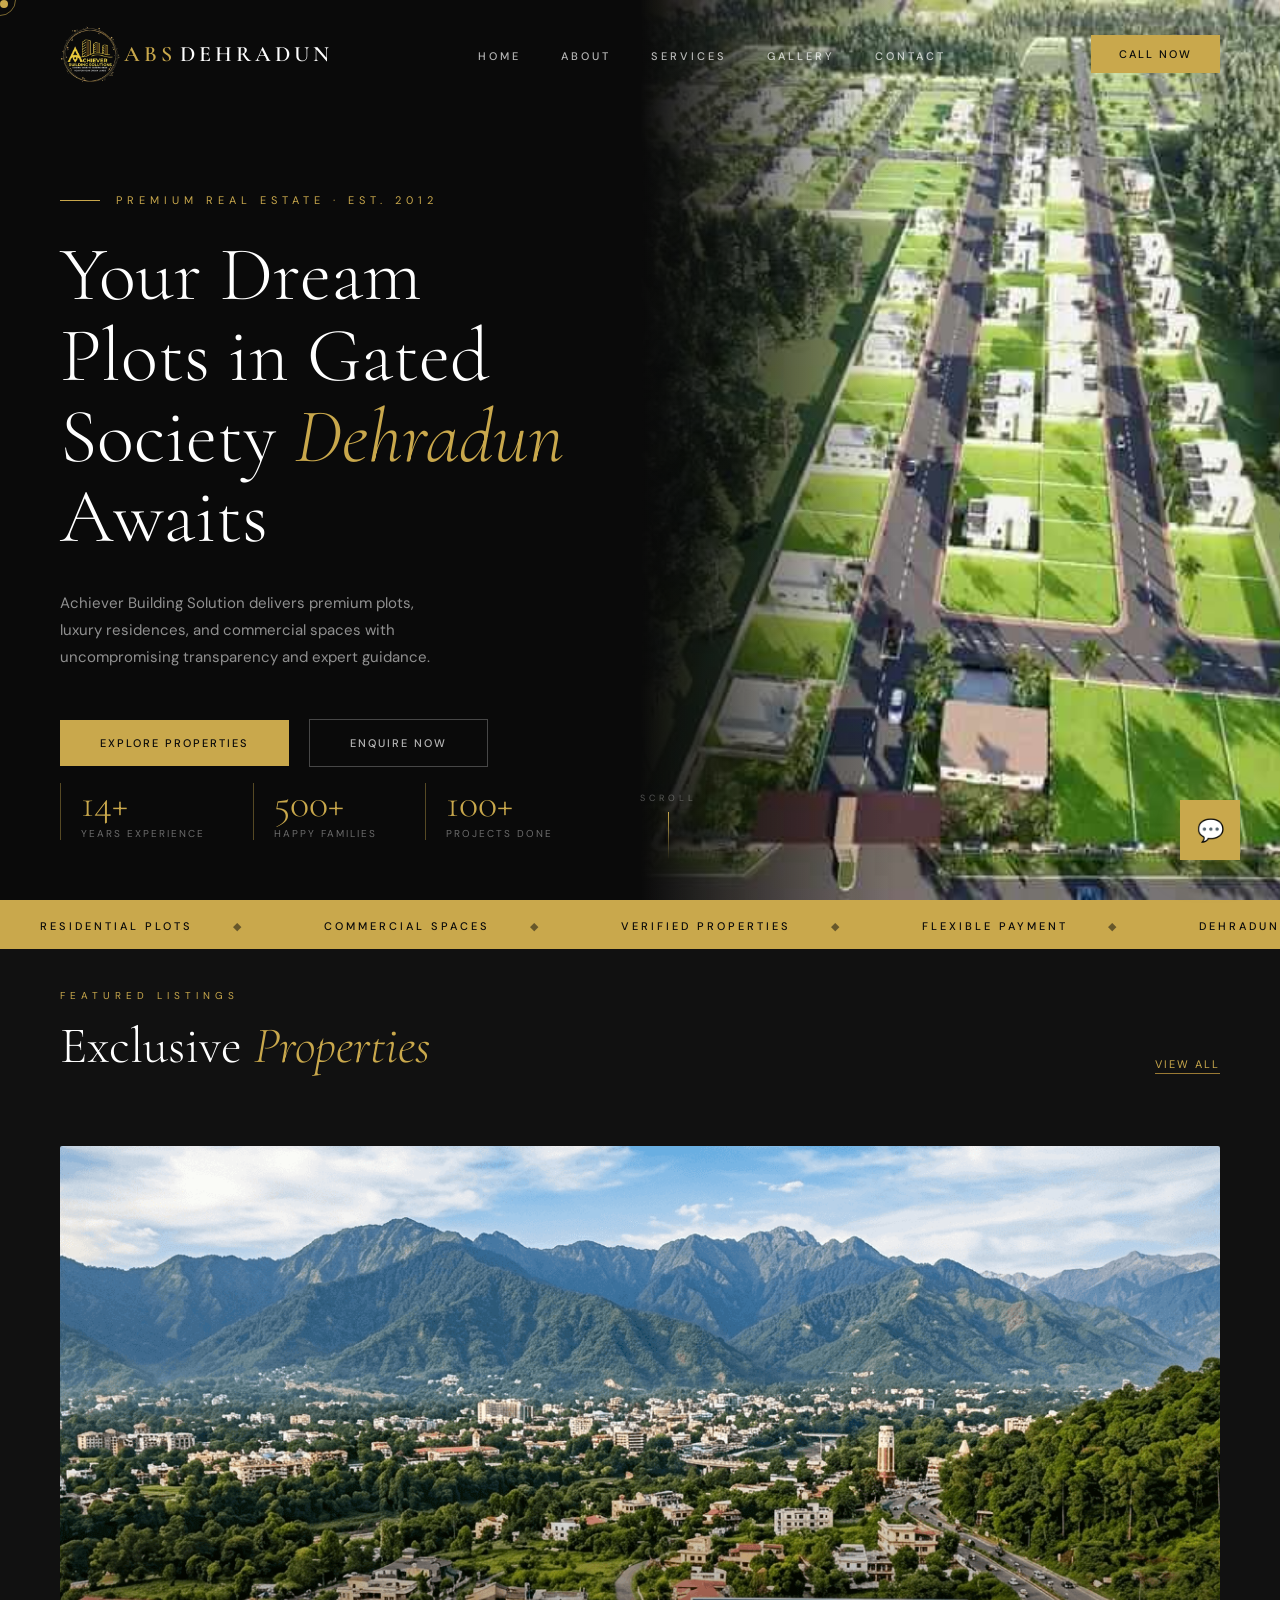
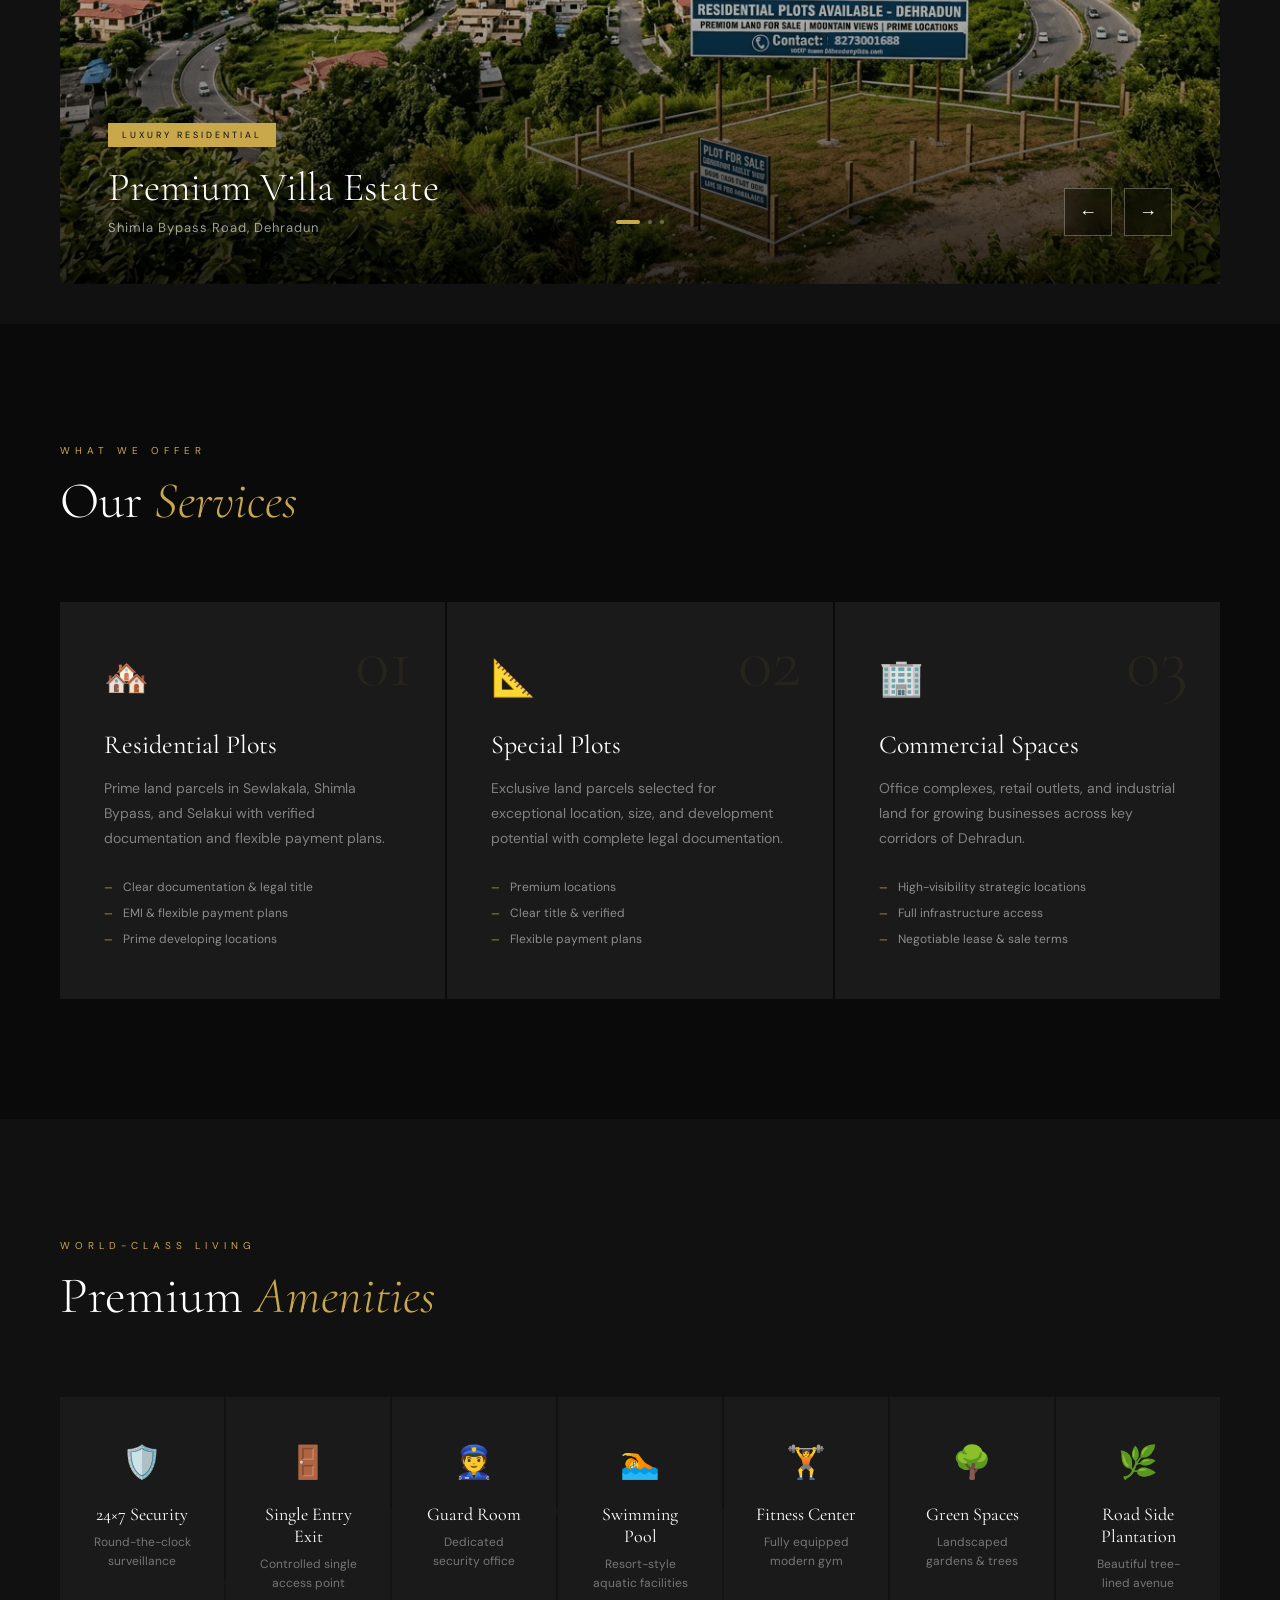
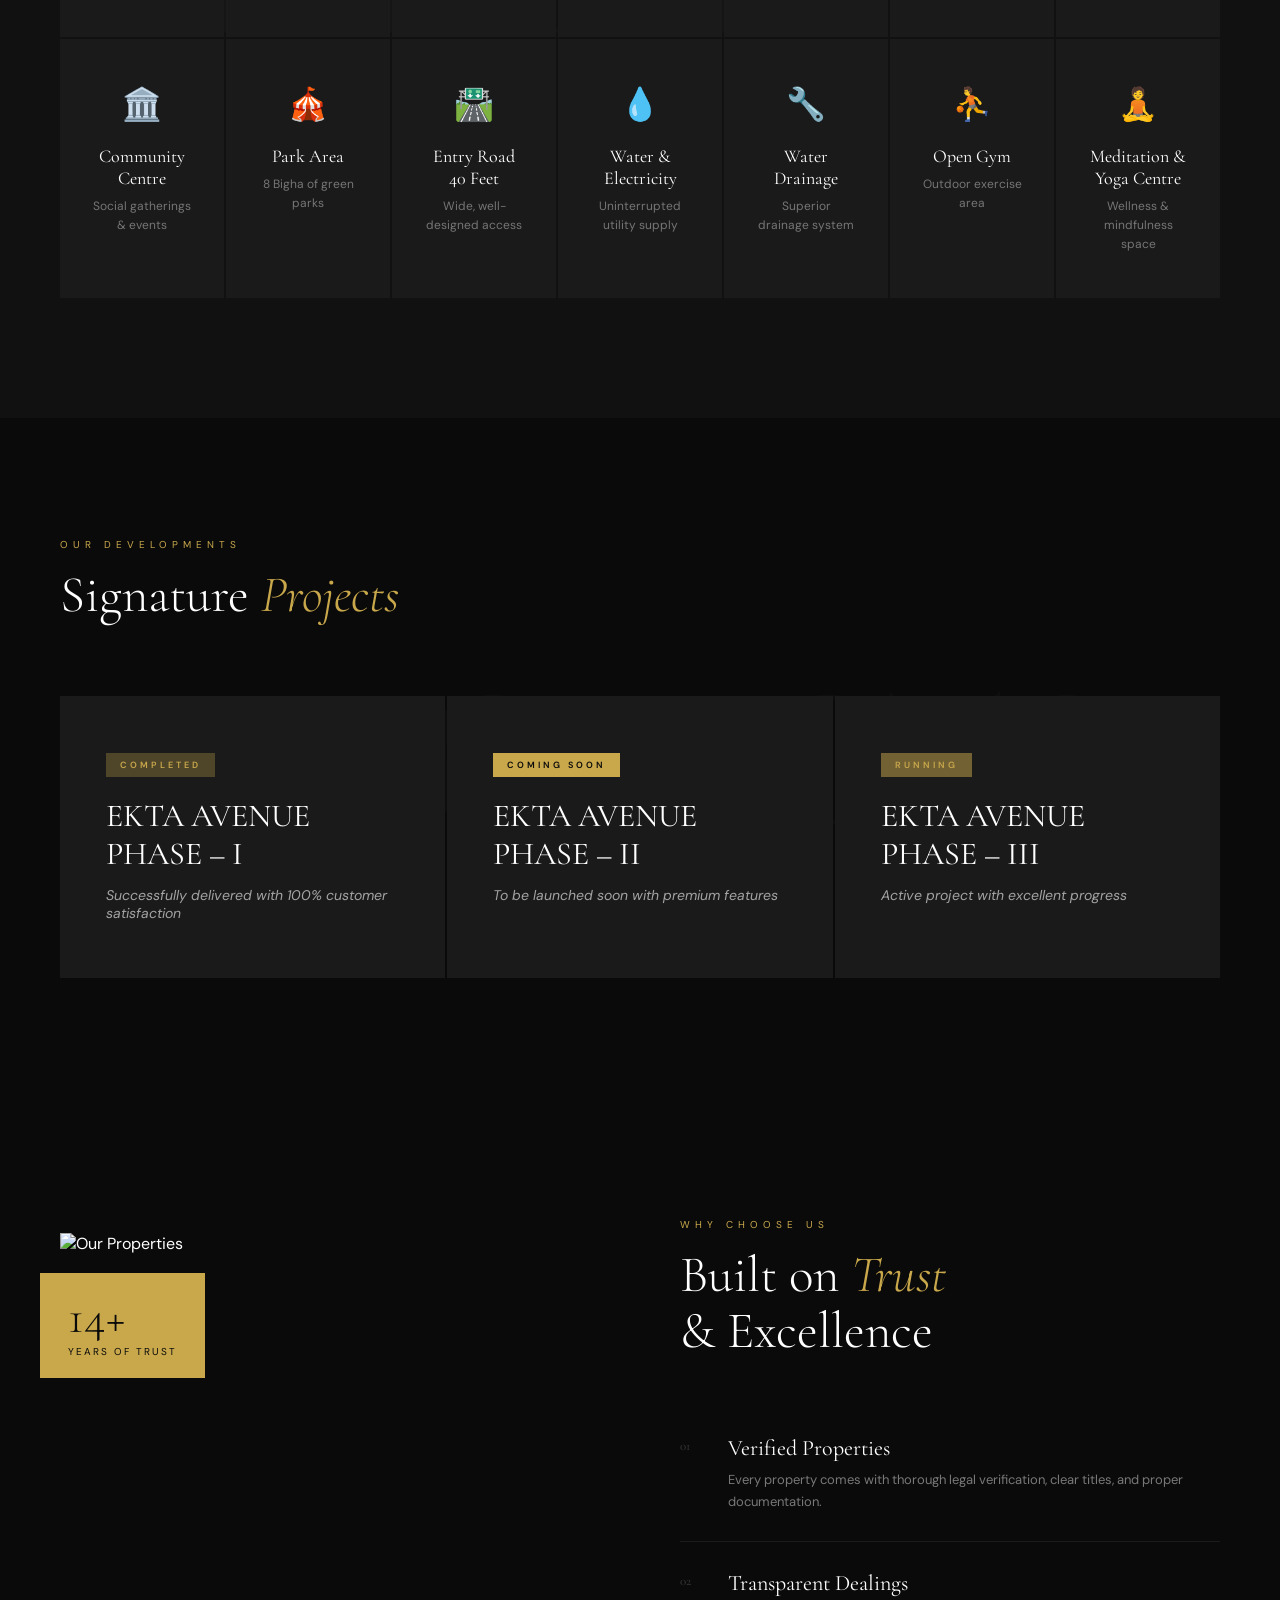
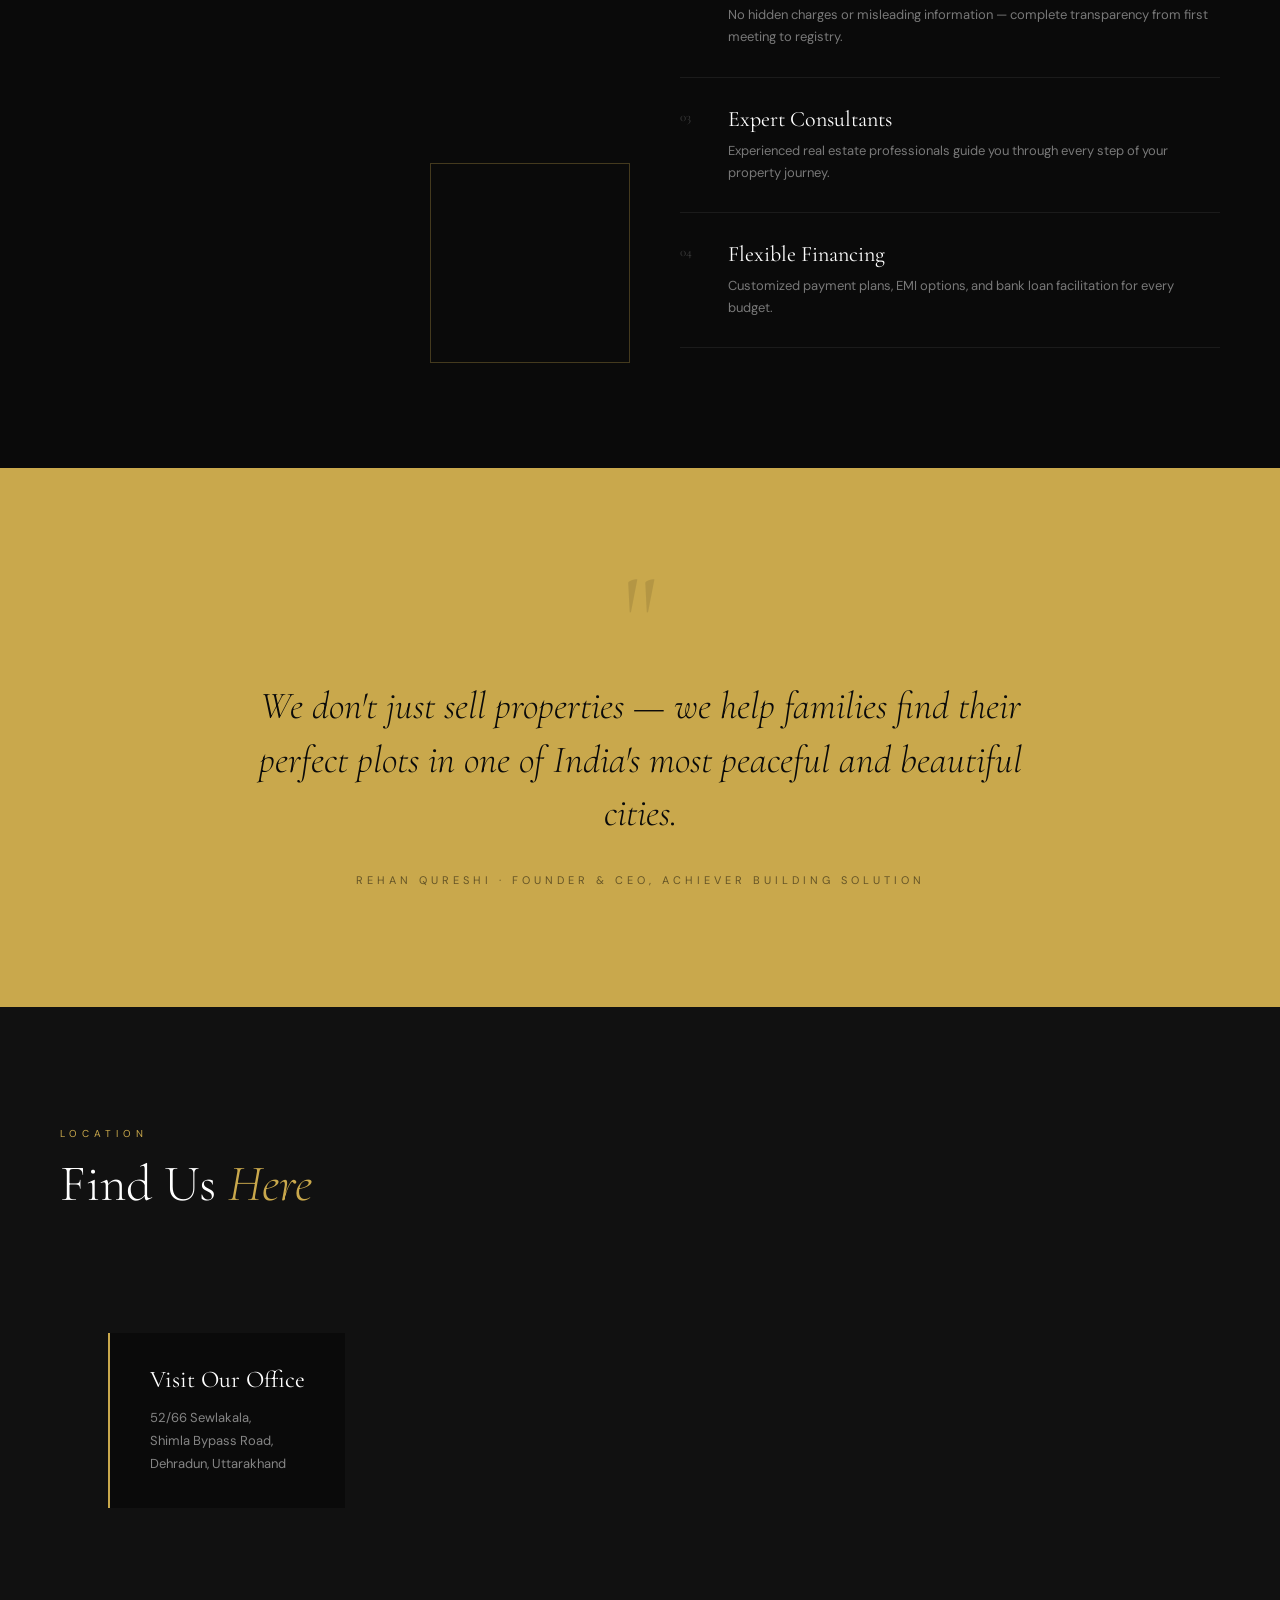
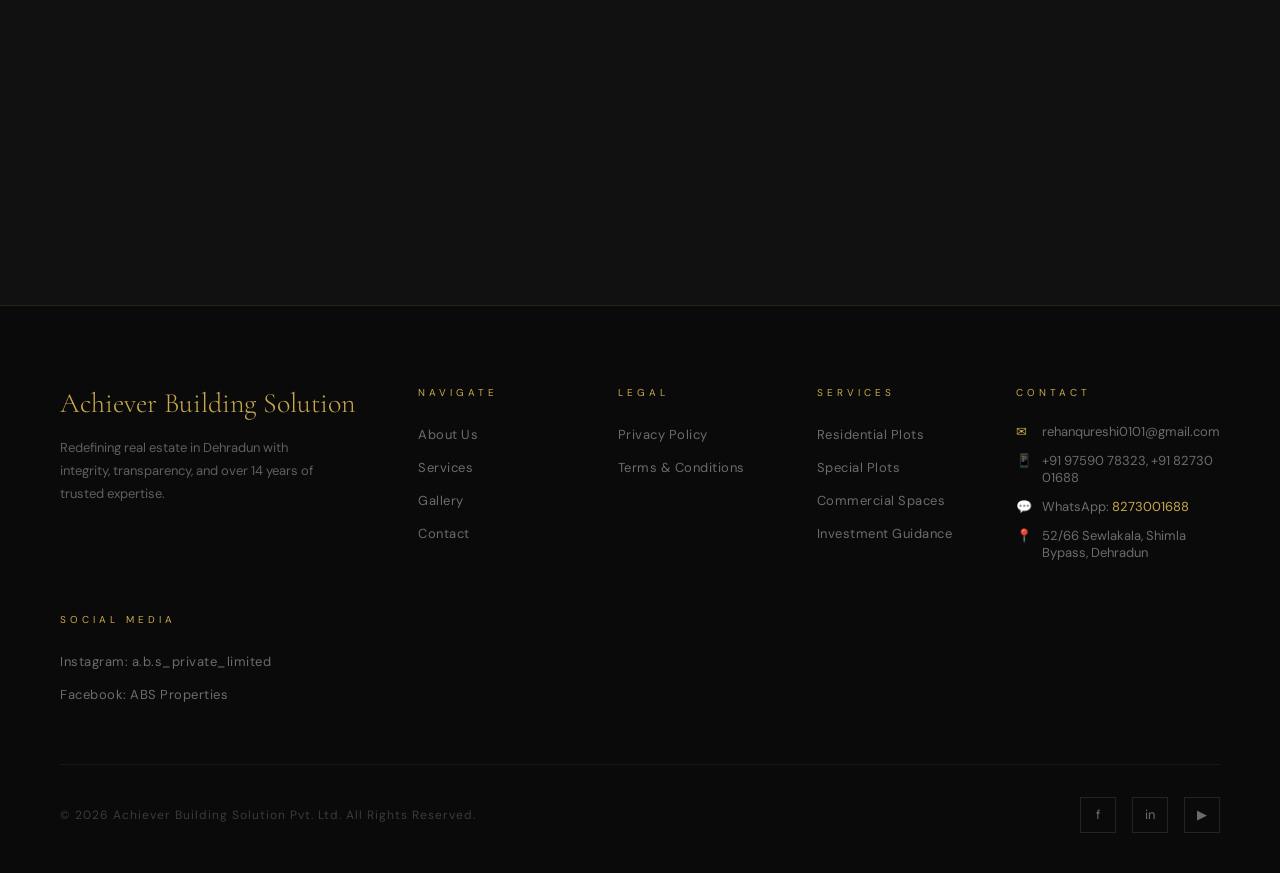
==== commit 4ebc14ec: "2" ====
--- a/index.html
+++ b/index.html
@@ -1039,7 +1039,7 @@
             <li><a href="gallery.html">Gallery</a></li>
             <li><a href="contact.html">Contact</a></li>
         </ul>
-        <a href="tel:+919759078323" class="nav-cta">Call Now</a>
+        <a href="#" class="nav-cta js-phone-main-link" data-keep-text="1">Call Now</a>
     </nav>
 
     <!-- HERO -->
@@ -1390,9 +1390,9 @@
             </div>
             <div>
                 <div class="footer-heading">Contact</div>
-                <div class="footer-contact-item"><span>✉</span><span>rehanqureshi0101@gmail.com</span></div>
-                <div class="footer-contact-item"><span>📱</span><span>+91 97590 78323, +91 82730 01688</span></div>
-                <div class="footer-contact-item"><span>�</span><span>WhatsApp: 8273001688</span></div>
+                <div class="footer-contact-item"><span>&#9993;</span><span class="js-email-text"></span></div>
+                <div class="footer-contact-item"><span>&#128241;</span><span class="js-phone-combo-text"></span></div>
+                <div class="footer-contact-item"><span>&#128172;</span><span>WhatsApp: <span class="js-whatsapp-text"></span></span></div>
                 <div class="footer-contact-item"><span>📍</span><span>52/66 Sewlakala, Shimla Bypass, Dehradun</span></div>
             </div>
             <div>
@@ -1424,28 +1424,37 @@
             <button class="modal-close" onclick="closeModal()">✕</button>
             <div class="modal-eyebrow">Get In Touch</div>
             <h2 class="modal-title">Quick Inquiry</h2>
-            <form onsubmit="handleSubmit(event)">
+            <form id="contactForm">
                 <div class="form-group">
                     <label class="form-label">Your Name</label>
-                    <input type="text" class="form-input" placeholder="Full name" required>
-                </div>
-                <div class="form-group">
-                    <label class="form-label">Email Address</label>
-                    <input type="email" class="form-input" placeholder="your@email.com" required>
+                    <input type="text" name="name" class="form-input" placeholder="Full name" required>
                 </div>
                 <div class="form-group">
                     <label class="form-label">Phone Number</label>
-                    <input type="tel" class="form-input" placeholder="+91 XXXXX XXXXX">
+                    <input type="tel" name="phone" class="form-input" placeholder="+91 XXXXX XXXXX" required>
                 </div>
                 <div class="form-group">
-                    <label class="form-label">Message</label>
-                    <textarea rows="3" class="form-input" placeholder="Tell us about your requirements..."></textarea>
+                    <label class="form-label">I'm Interested In</label>
+                    <select name="interest" class="form-input" required>
+                        <option value="">Select a service...</option>
+                        <option value="Residential Plot">Residential Plot</option>
+                        <option value="Special Plot">Special Plot</option>
+                        <option value="Commercial Space">Commercial Space</option>
+                        <option value="Investment Consultation">Investment Consultation</option>
+                        <option value="Other">Other</option>
+                    </select>
                 </div>
+                <div class="form-group">
+                    <label class="form-label">Your Message</label>
+                    <textarea name="message" rows="3" class="form-input" placeholder="Tell us about your requirements..." required></textarea>
+                </div>
+                <div id="formMessage" style="display:none; margin-bottom: 12px; padding: 10px 12px; font-size: 12px; line-height: 1.5;"></div>
                 <button type="submit" class="form-submit">Send Inquiry</button>
             </form>
         </div>
     </div>
 
+    <script src="js/security.js"></script>
     <script>
         // Custom cursor
         const cursor = document.getElementById('cursor');
@@ -1504,13 +1513,59 @@
         reveals.forEach(el => observer.observe(el));
 
         // Modal
-        function openModal() { document.getElementById('modal').classList.add('open'); }
+        function openModal() {
+            document.getElementById('modal').classList.add('open');
+            const formMessage = document.getElementById('formMessage');
+            if (formMessage) {
+                formMessage.style.display = 'none';
+                formMessage.textContent = '';
+            }
+        }
         function closeModal() { document.getElementById('modal').classList.remove('open'); }
         function handleModalClick(e) { if (e.target === document.getElementById('modal')) closeModal(); }
-        function handleSubmit(e) {
+
+        const FORMSPREE_ENDPOINT = 'https://formspree.io/f/xnjbyzal';
+        const contactForm = document.getElementById('contactForm');
+        if (contactForm) {
+            contactForm.addEventListener('submit', handleSubmit);
+        }
+
+        async function handleSubmit(e) {
             e.preventDefault();
-            alert('Thank you! We\'ll get back to you shortly.');
-            closeModal();
+            const form = e.currentTarget;
+            const formMessage = document.getElementById('formMessage');
+            const submitButton = form.querySelector('button[type="submit"]');
+            const originalButtonHtml = submitButton.innerHTML;
+
+            submitButton.disabled = true;
+            submitButton.innerHTML = 'Sending...';
+
+            try {
+                const response = await fetch(FORMSPREE_ENDPOINT, {
+                    method: 'POST',
+                    body: new FormData(form),
+                    headers: { 'Accept': 'application/json' }
+                });
+
+                if (!response.ok) {
+                    throw new Error('Failed to send');
+                }
+
+                formMessage.style.display = 'block';
+                formMessage.style.background = '#dcfce7';
+                formMessage.style.color = '#166534';
+                formMessage.textContent = 'Thank you! Your message has been sent successfully.';
+                form.reset();
+                setTimeout(() => closeModal(), 1200);
+            } catch (error) {
+                formMessage.style.display = 'block';
+                formMessage.style.background = '#fee2e2';
+                formMessage.style.color = '#991b1b';
+                formMessage.textContent = 'Oops! Something went wrong. Please try again.';
+            } finally {
+                submitButton.disabled = false;
+                submitButton.innerHTML = originalButtonHtml;
+            }
         }
     </script>
 </body>
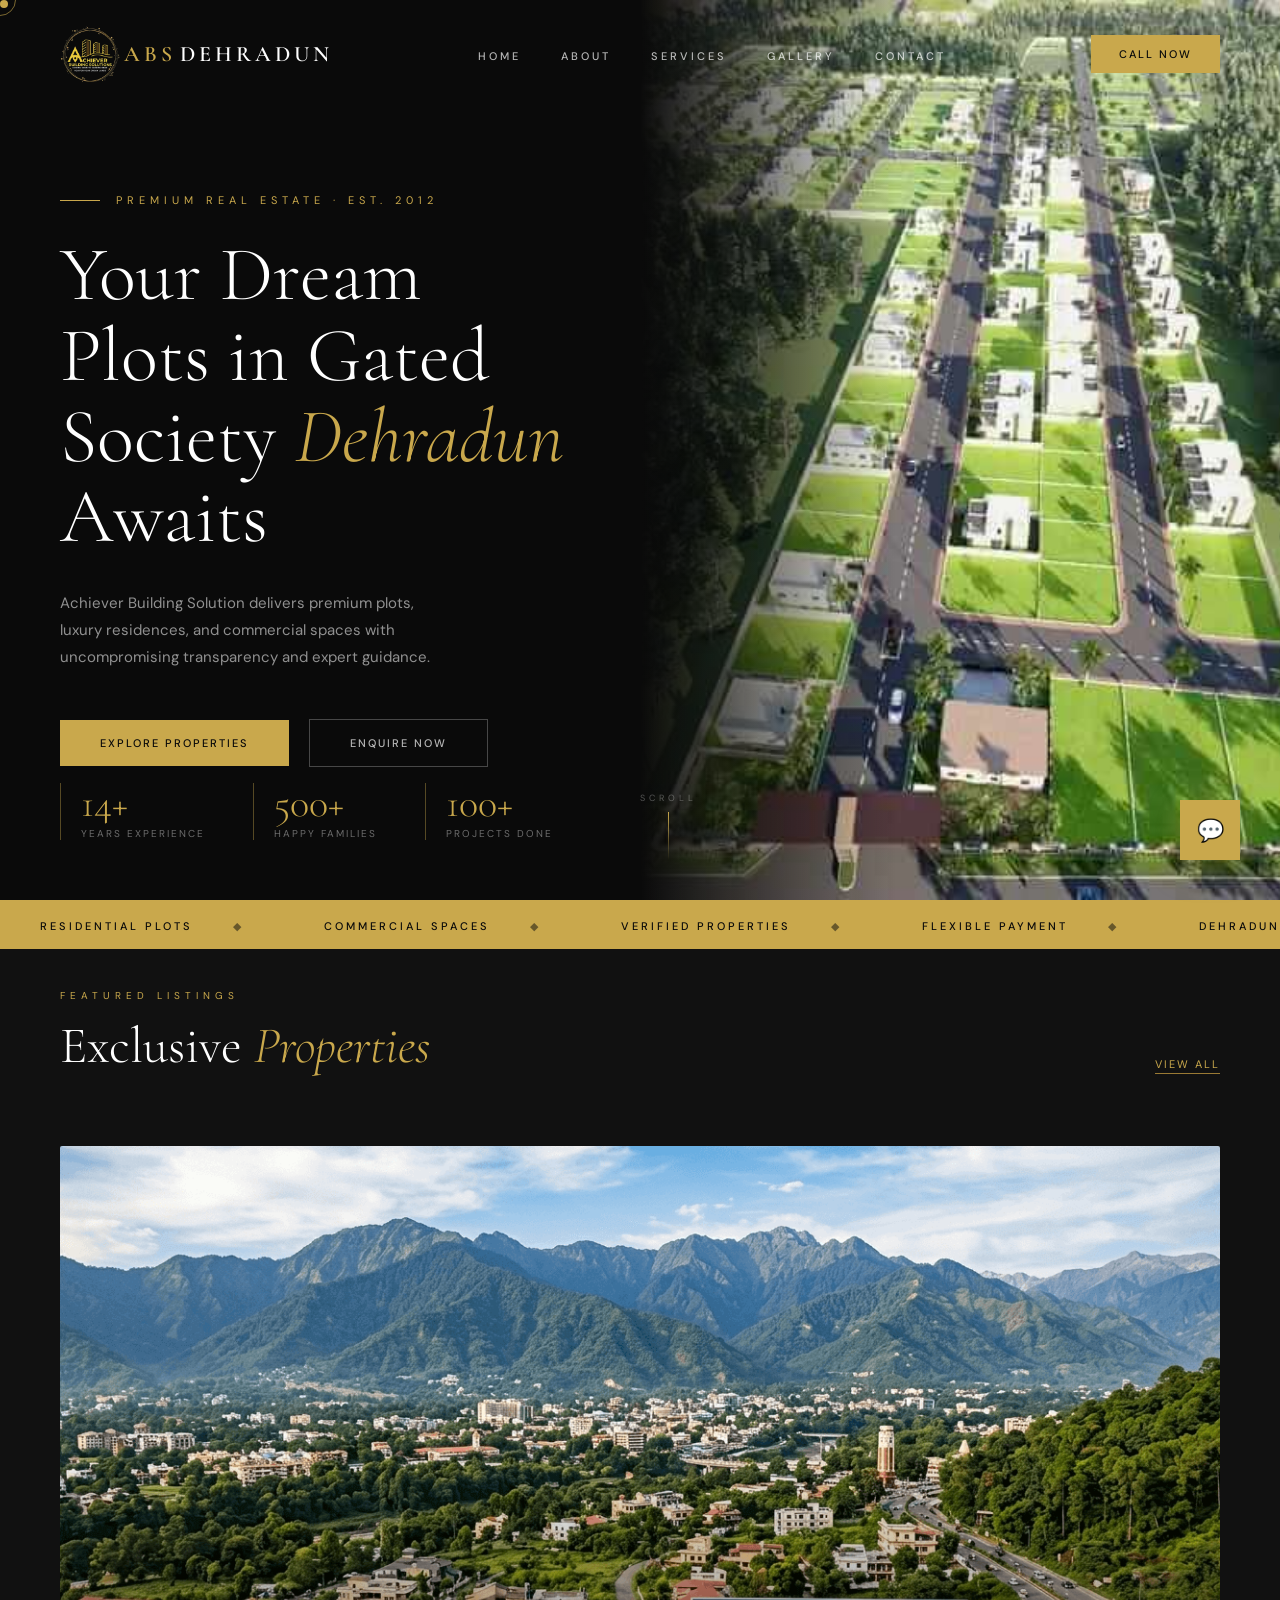
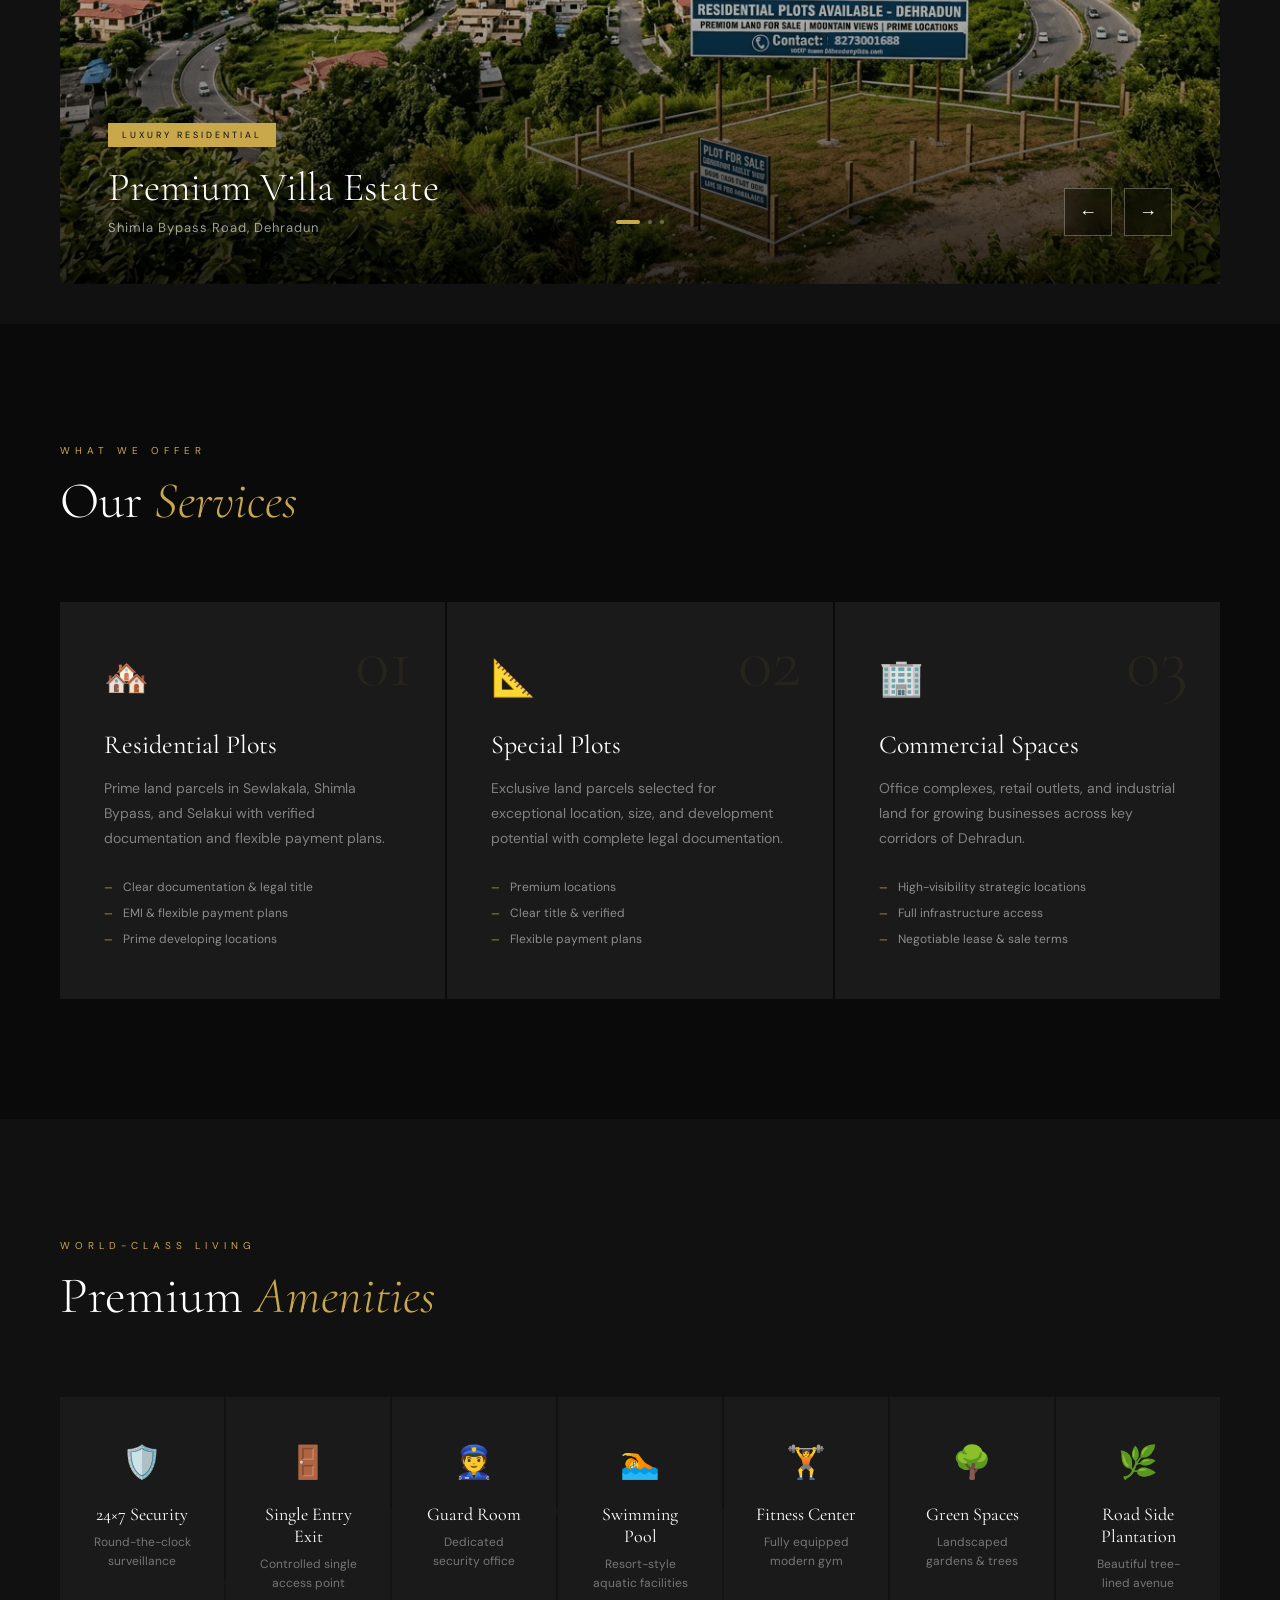
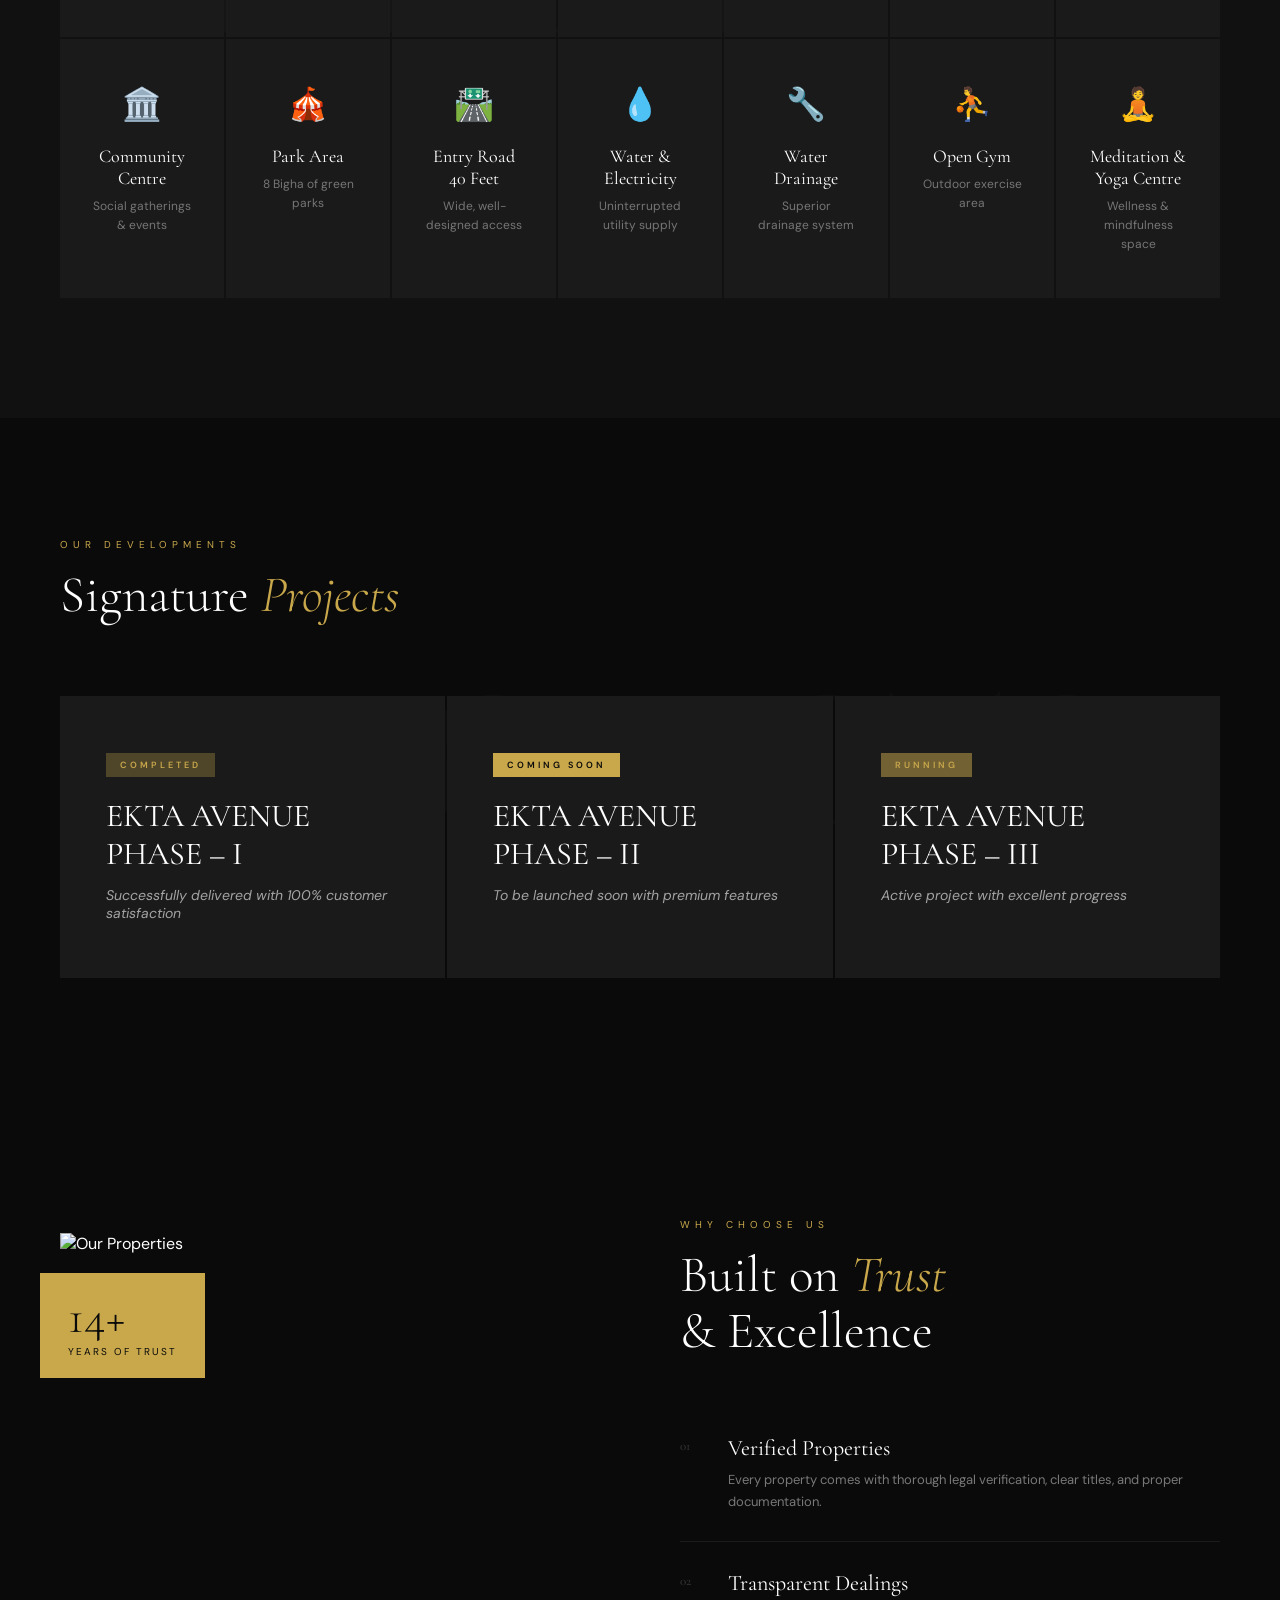
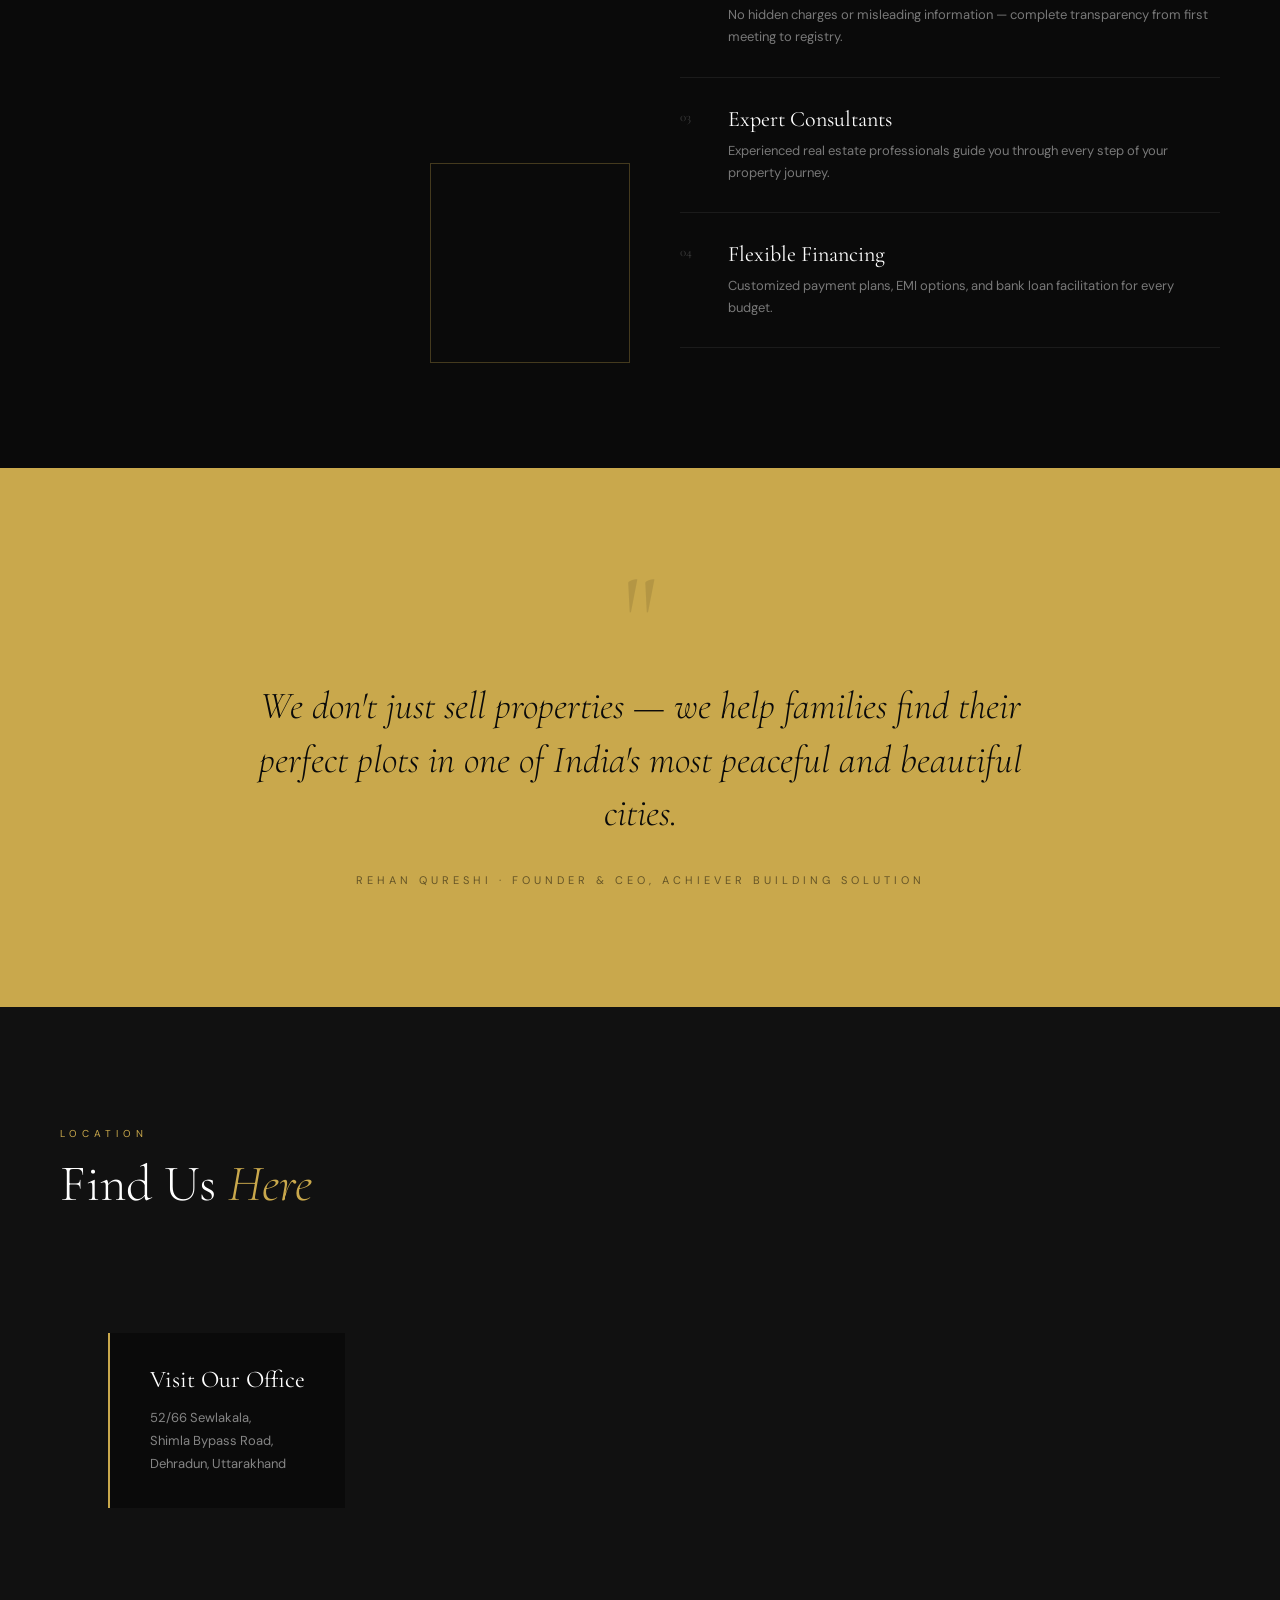
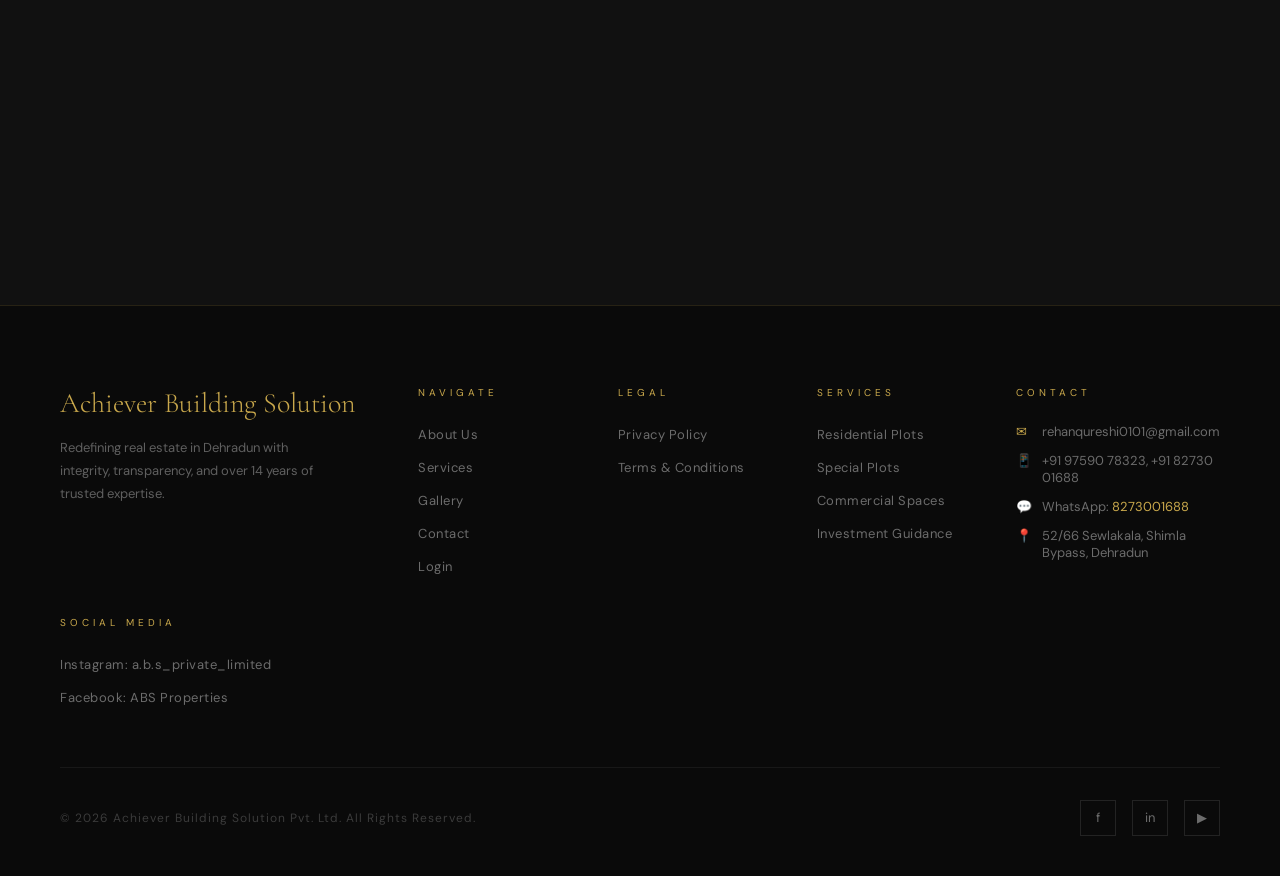
==== commit dc97c4e1: "login link" ====
--- a/index.html
+++ b/index.html
@@ -1370,6 +1370,7 @@
                     <li><a href="services.html">Services</a></li>
                     <li><a href="gallery.html">Gallery</a></li>
                     <li><a href="contact.html">Contact</a></li>
+                    <li><a href="https://absdehradun.bgcservices.in/Login2.aspx">Login</a></li>
                 </ul>
             </div>
             <div>
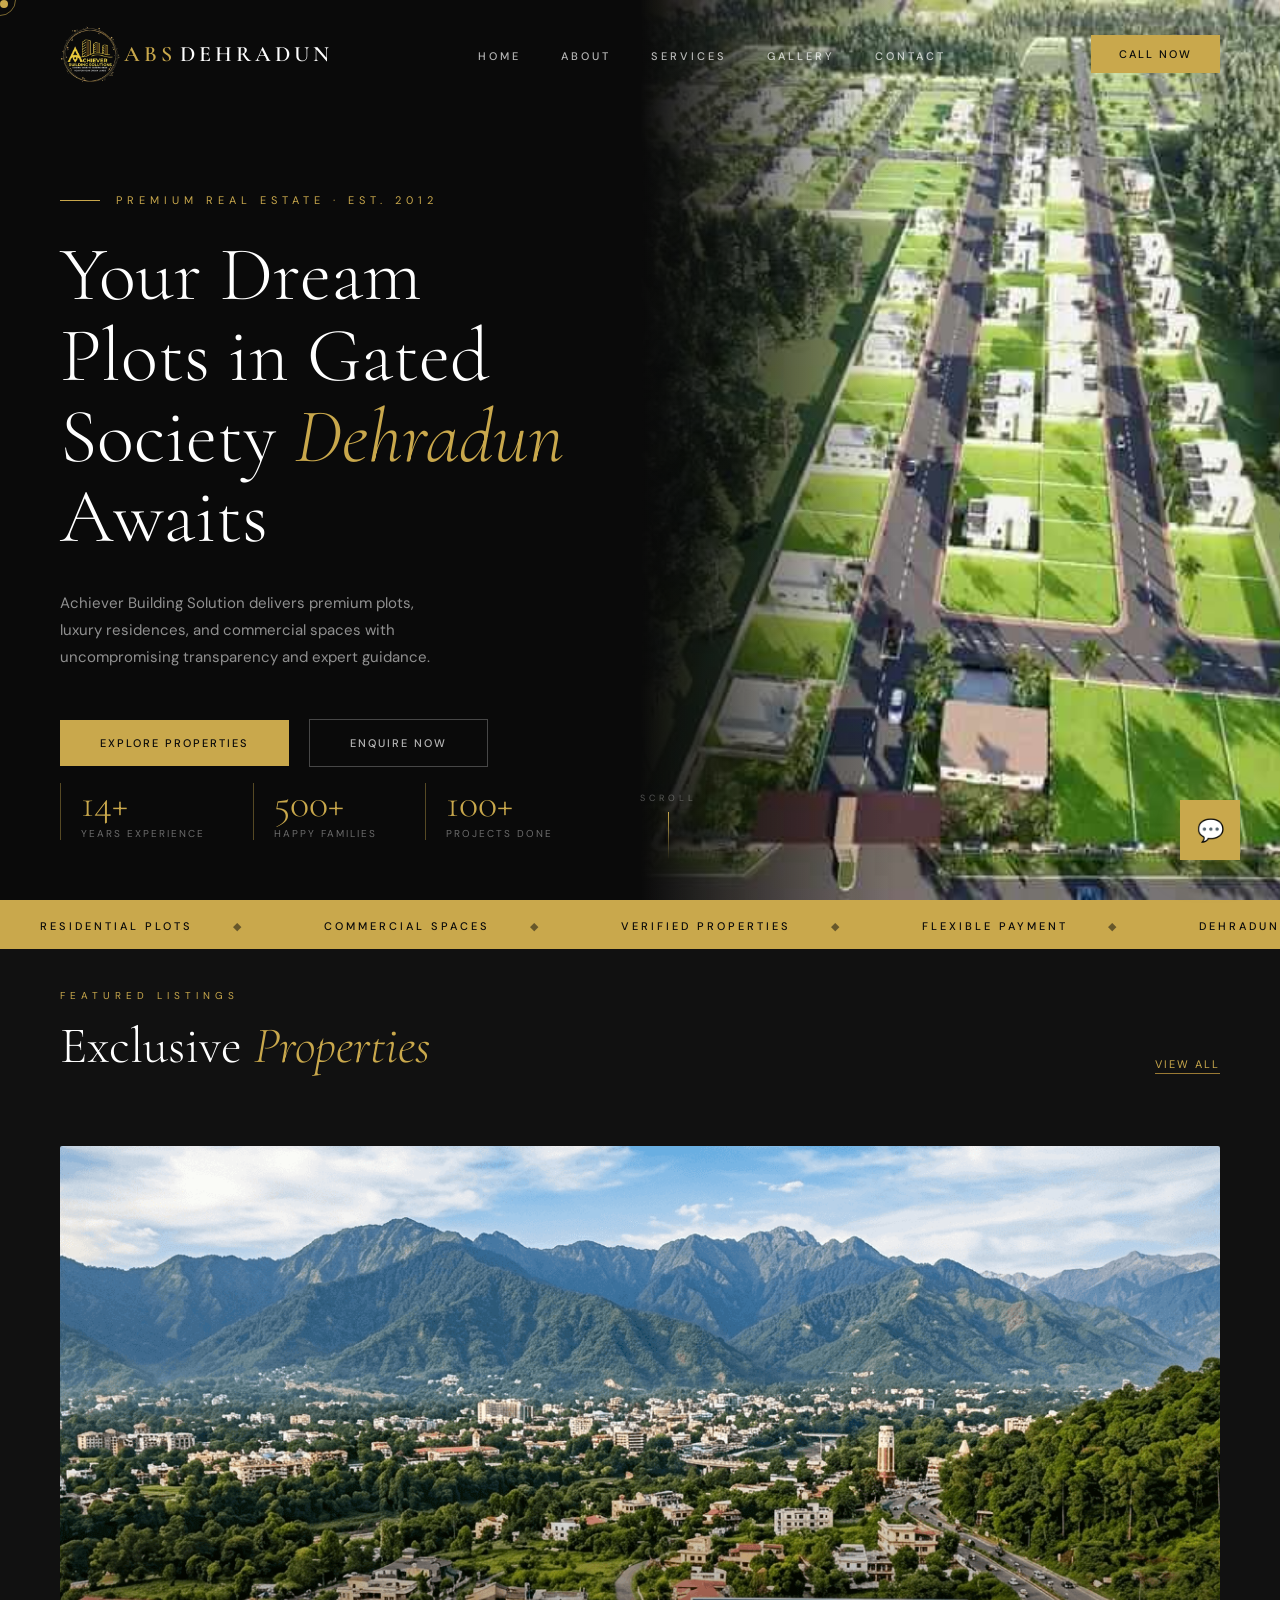
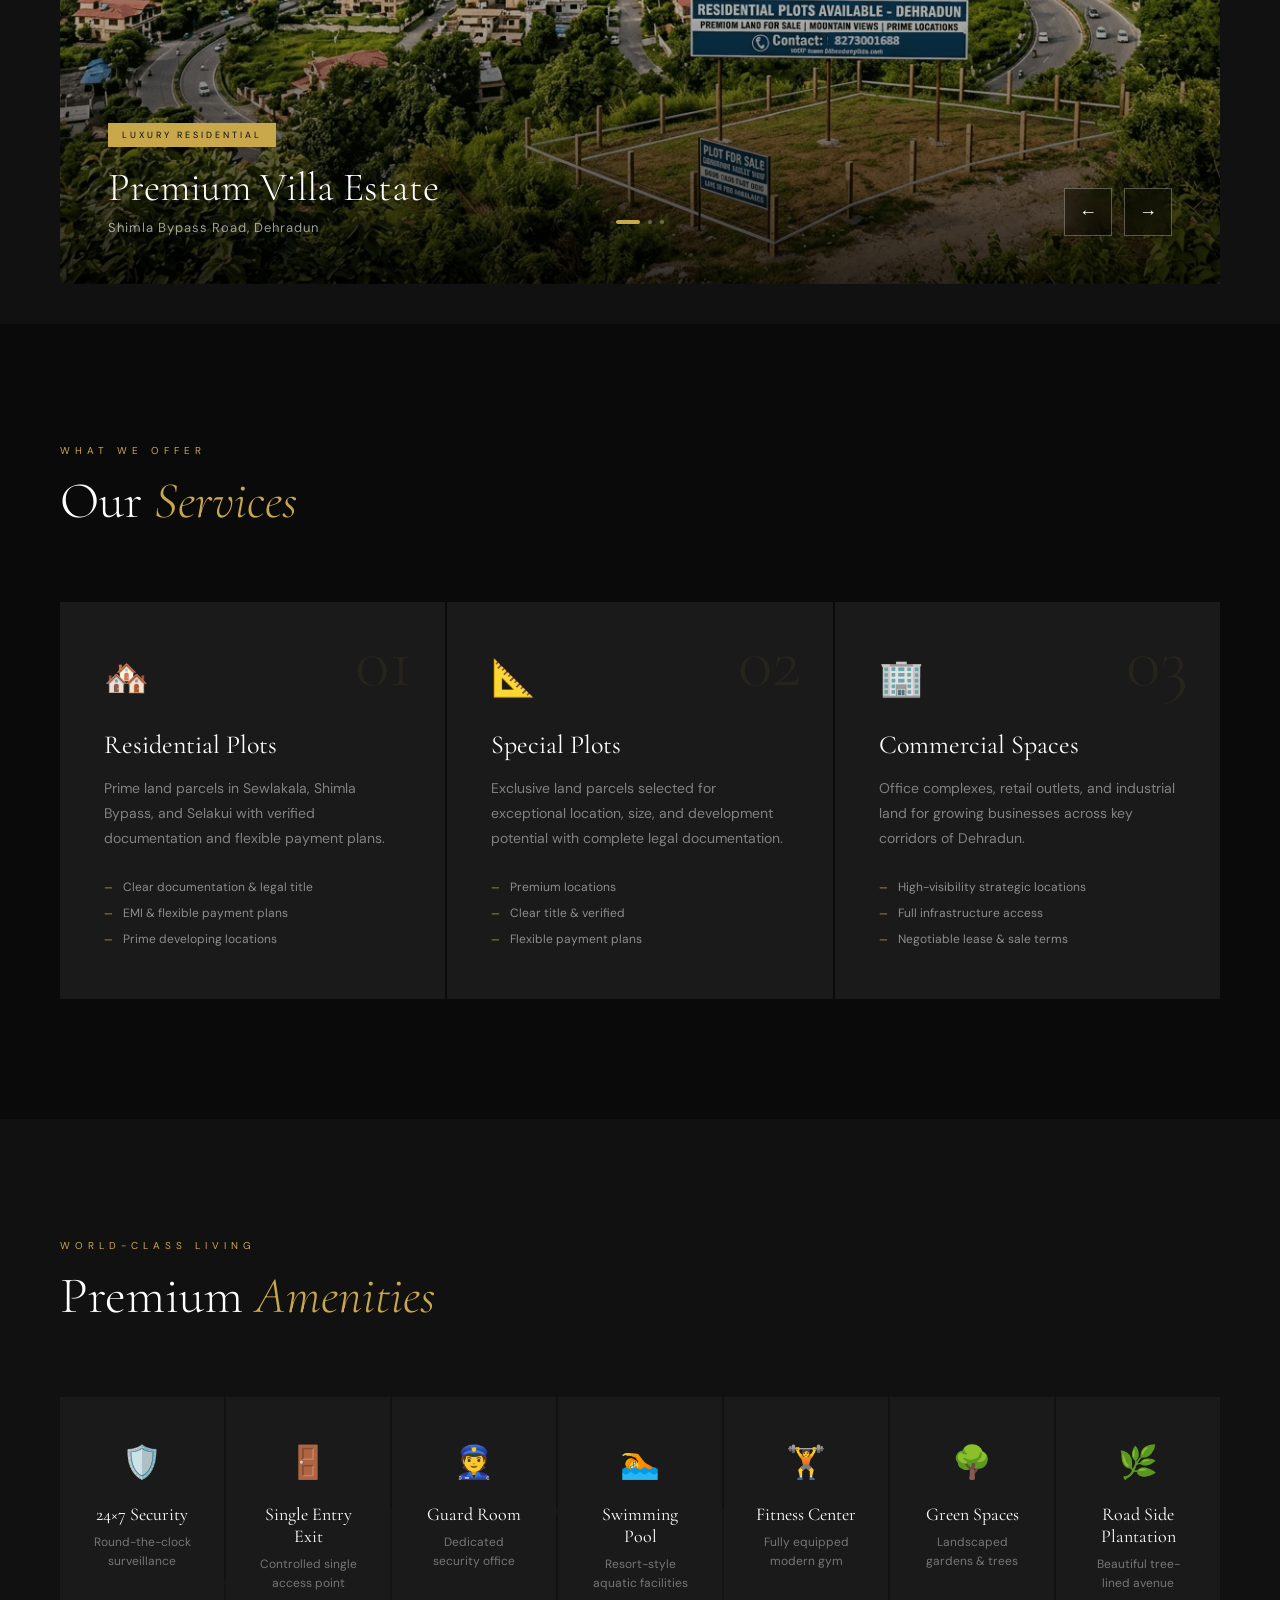
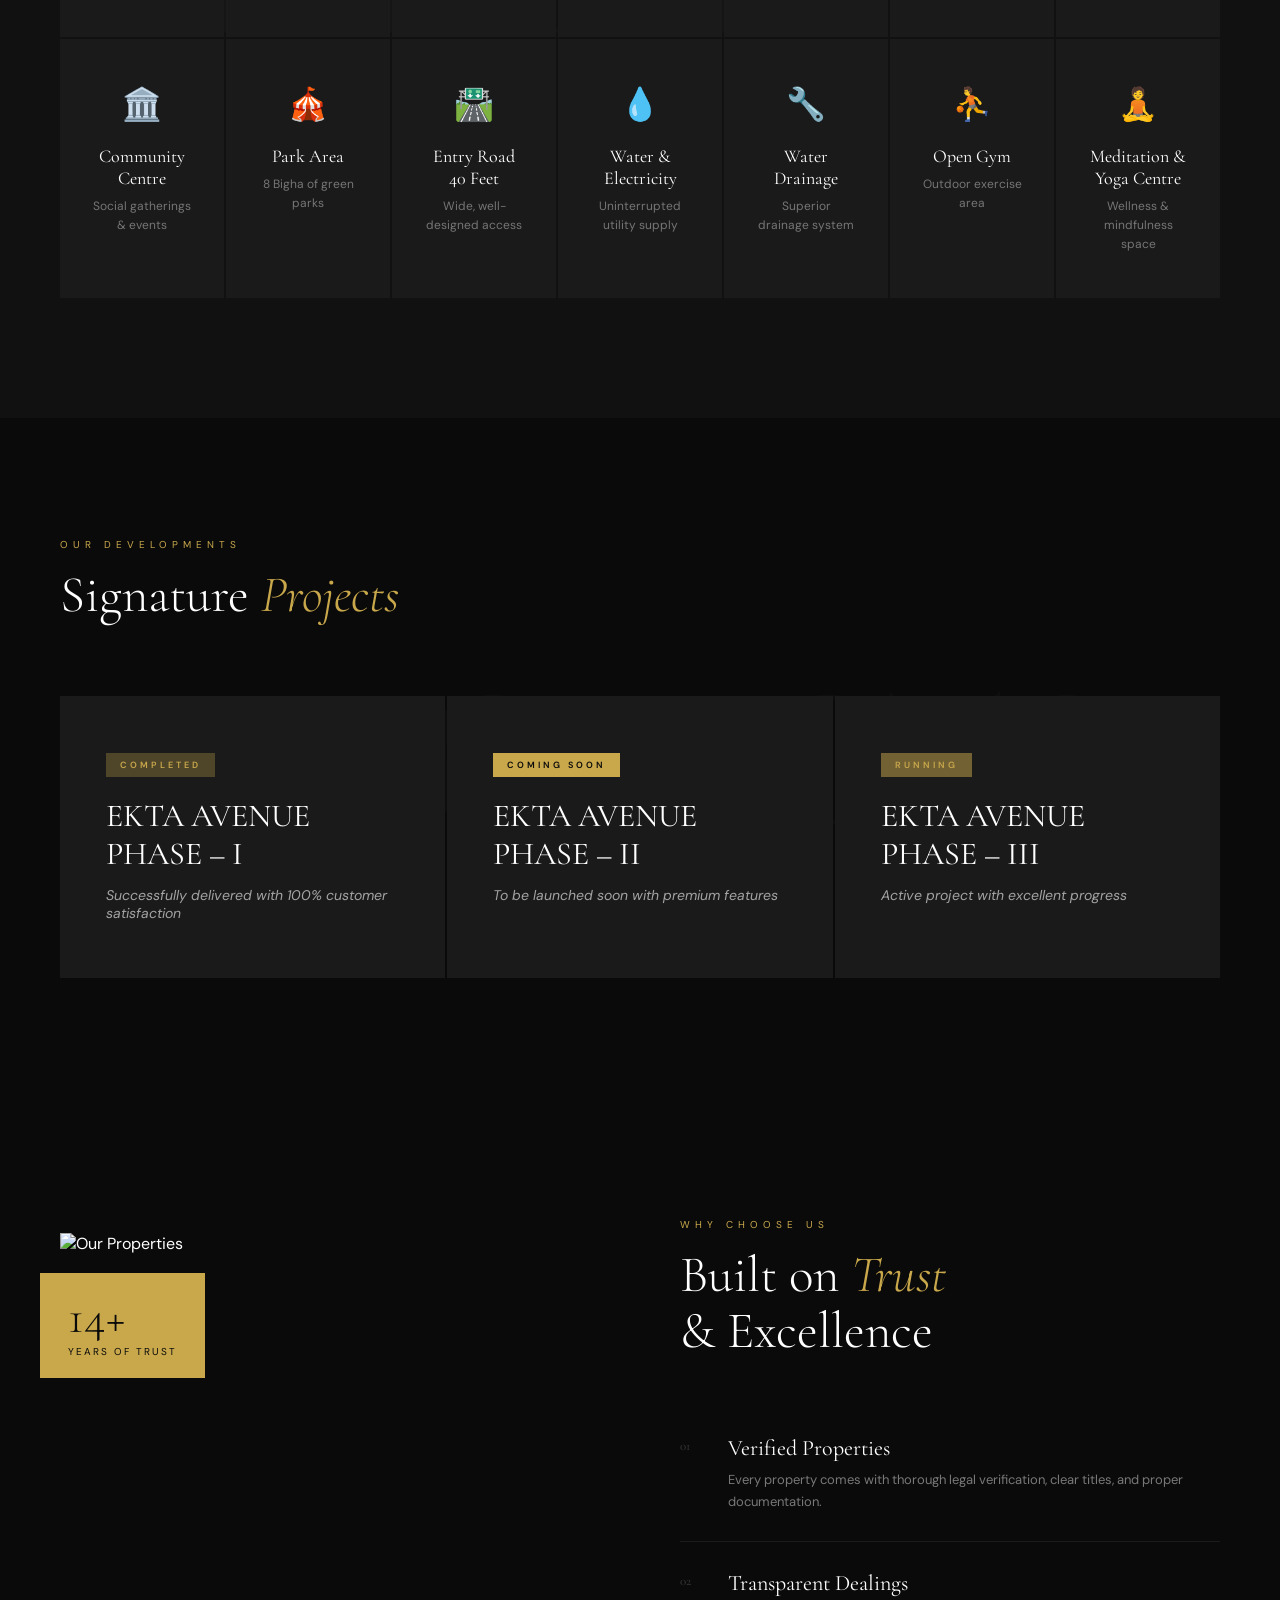
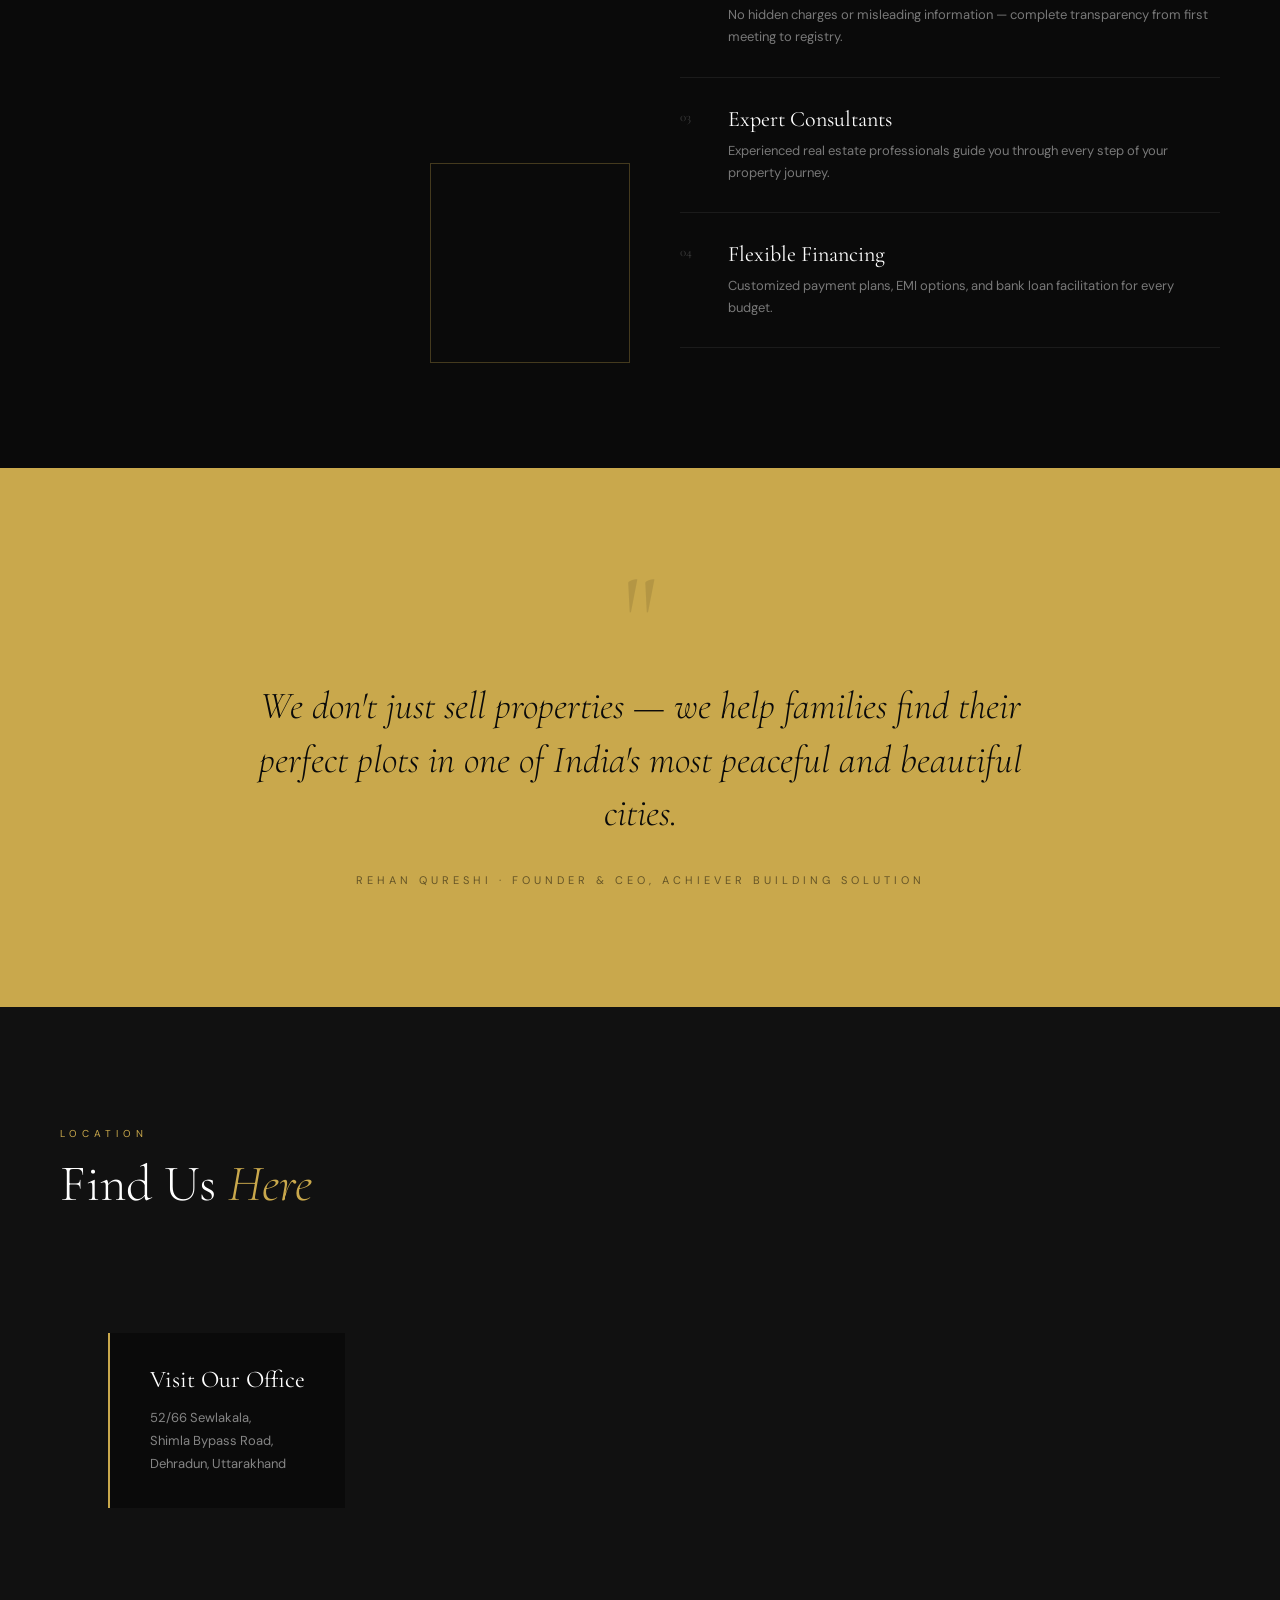
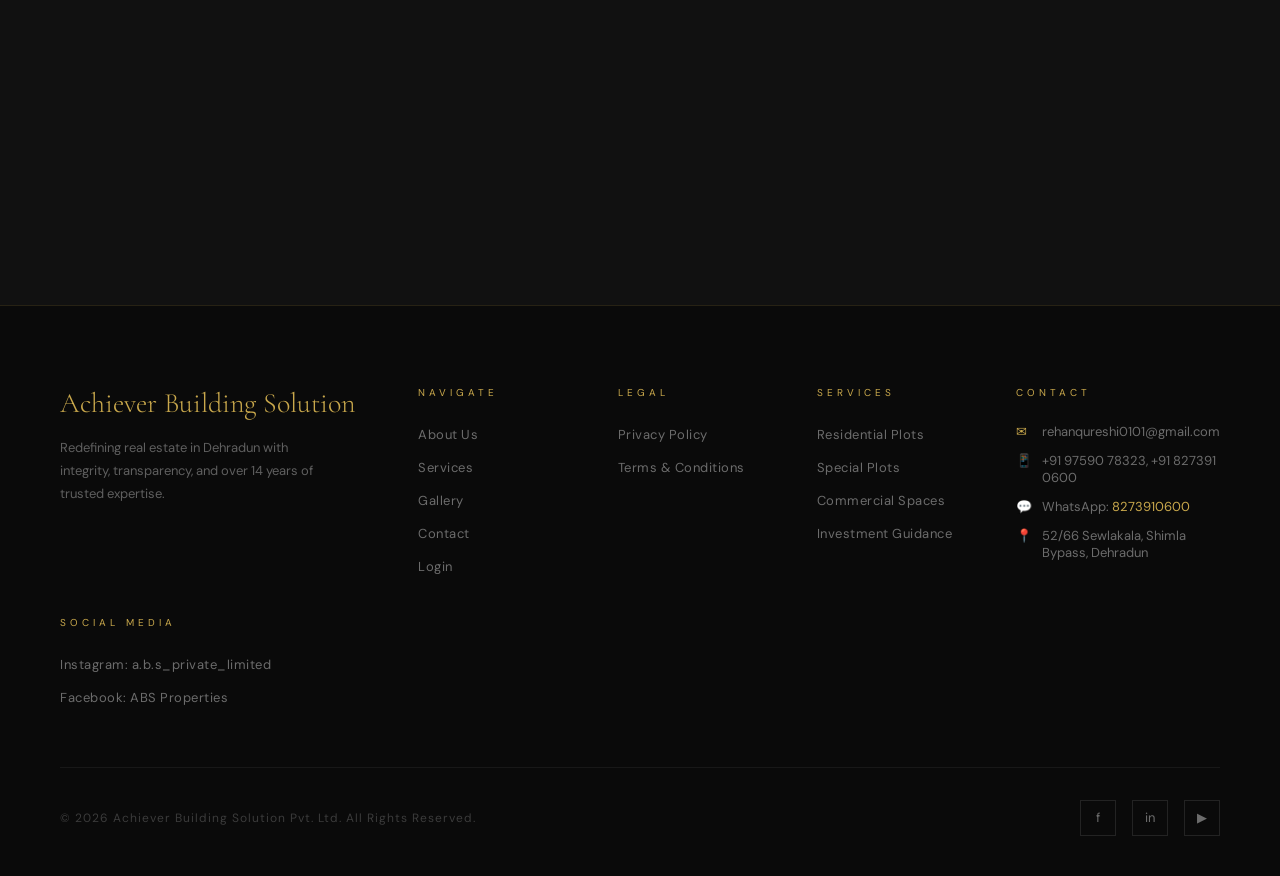
==== commit d91dd026: "URL update" ====
--- a/index.html
+++ b/index.html
@@ -1370,7 +1370,7 @@
                     <li><a href="services.html">Services</a></li>
                     <li><a href="gallery.html">Gallery</a></li>
                     <li><a href="contact.html">Contact</a></li>
-                    <li><a href="https://absdehradun.bgcservices.in/Login2.aspx">Login</a></li>
+                    <li><a href="https://dash.absdehradun.com/">Login</a></li>
                 </ul>
             </div>
             <div>
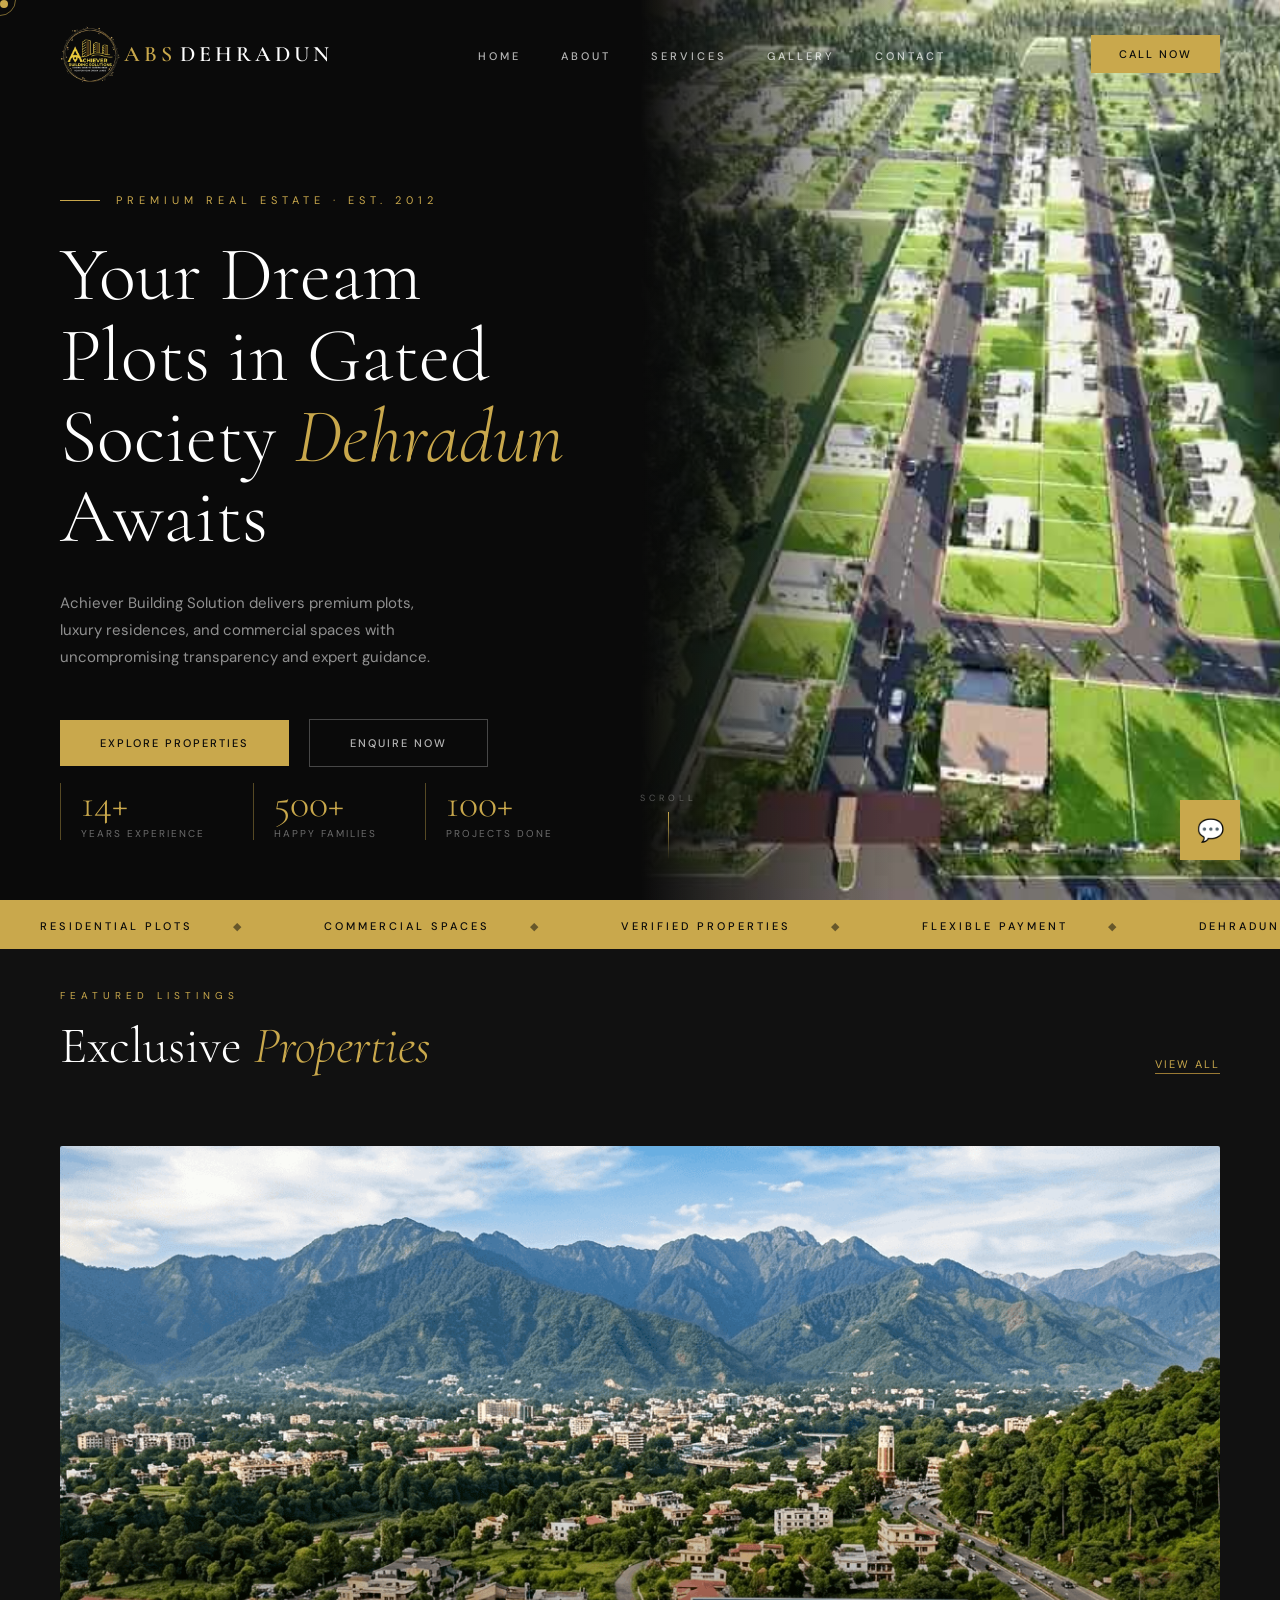
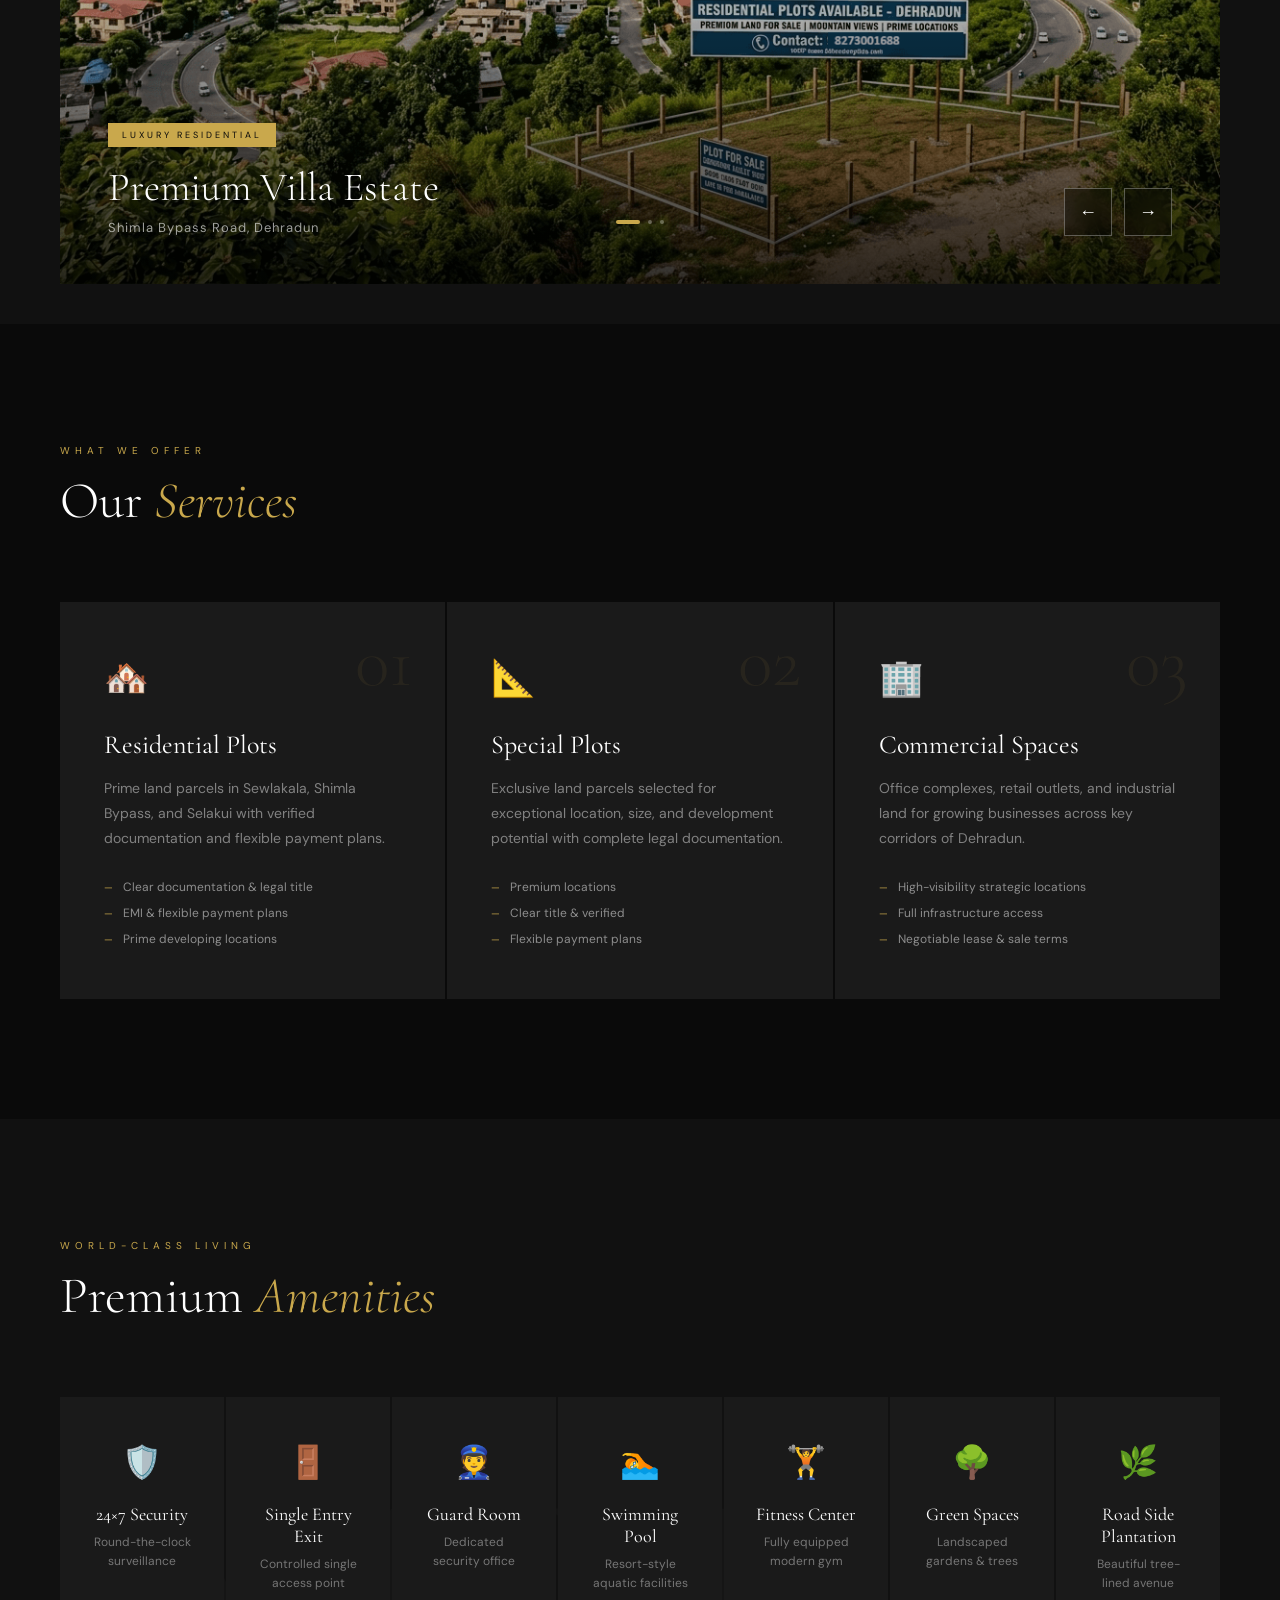
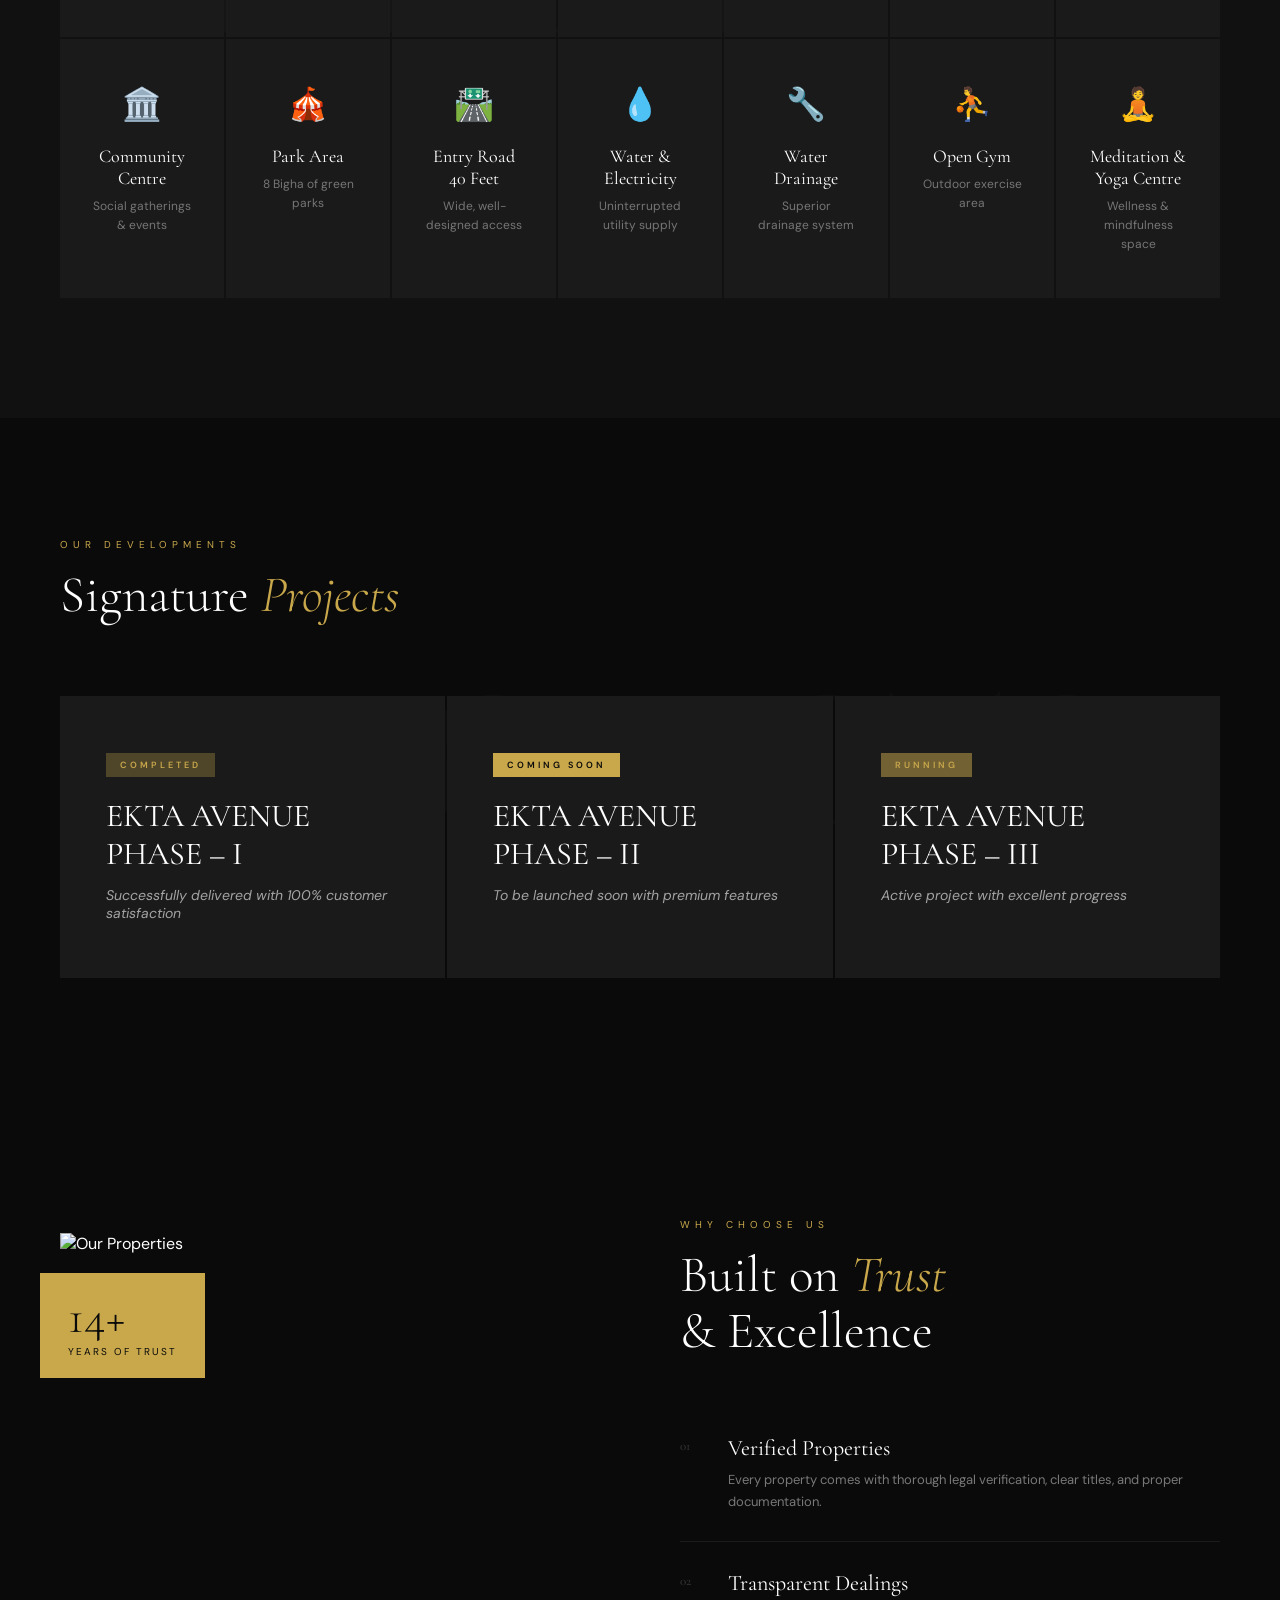
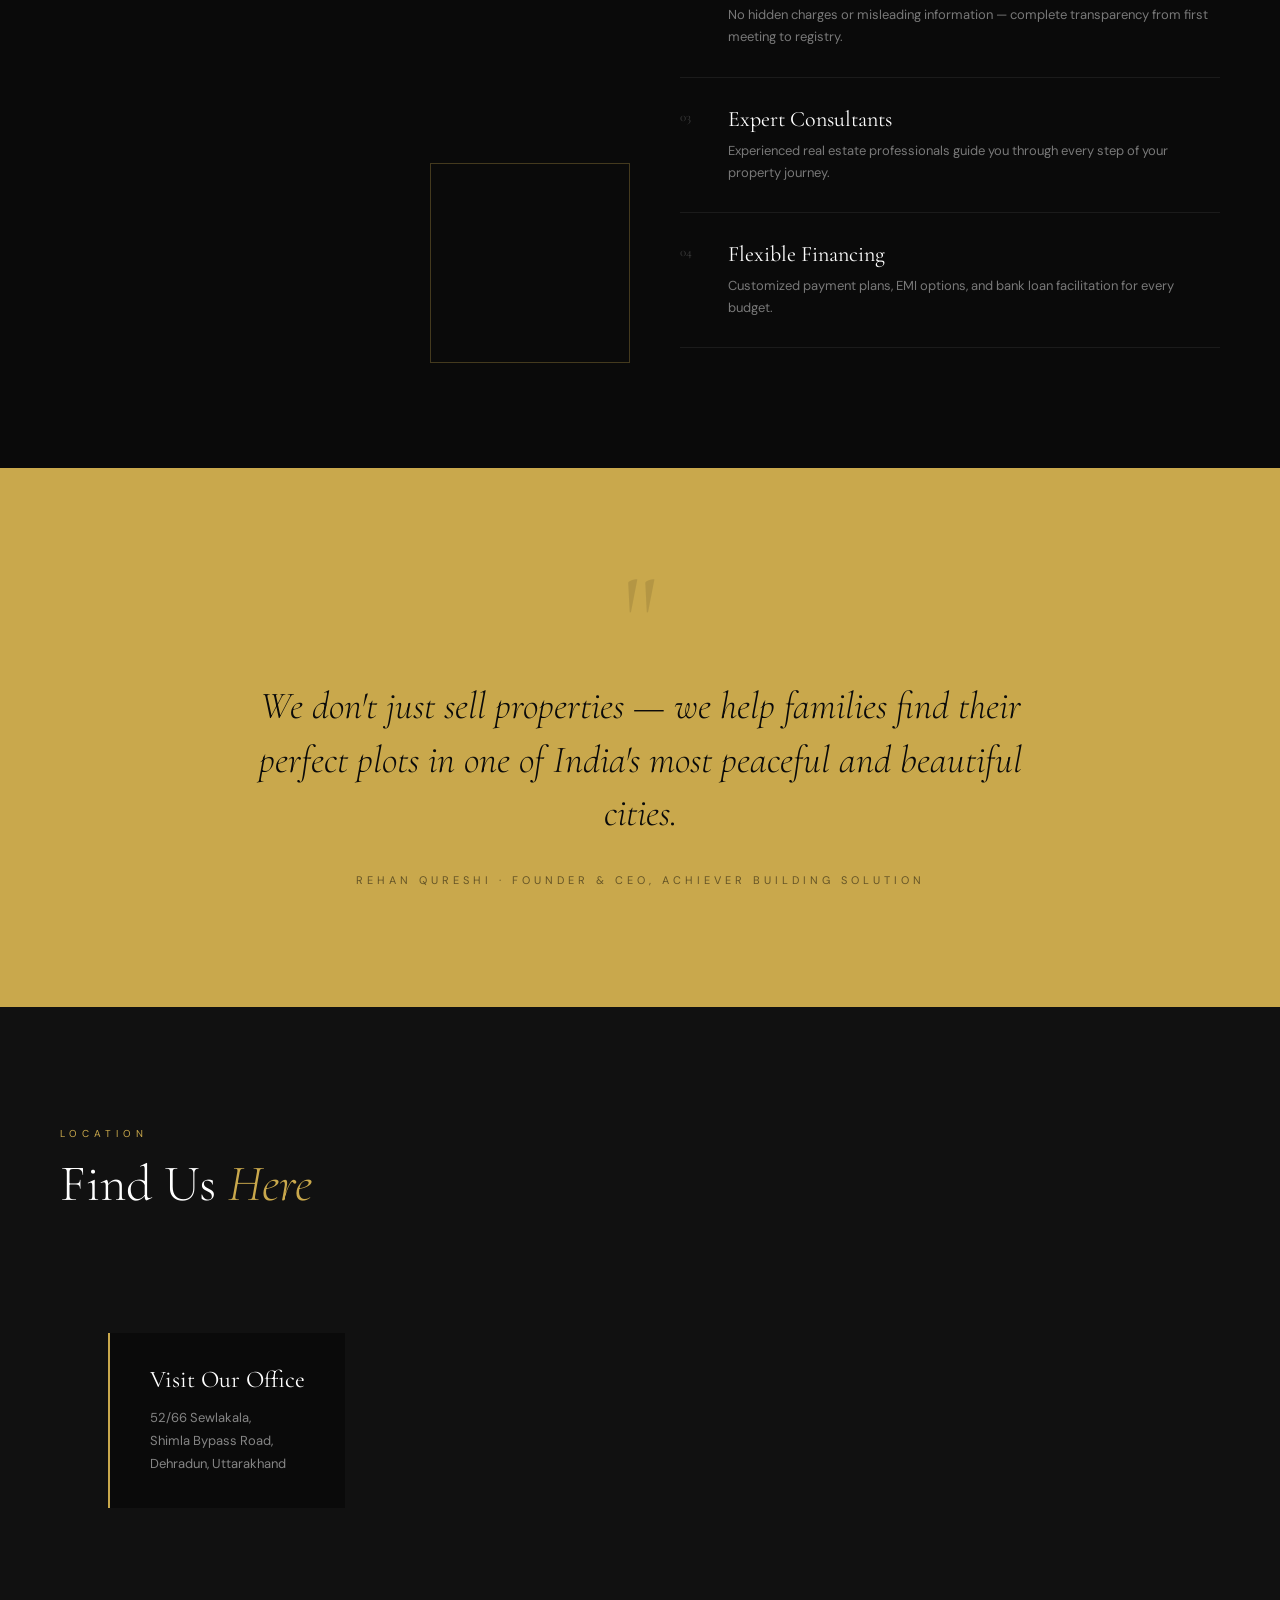
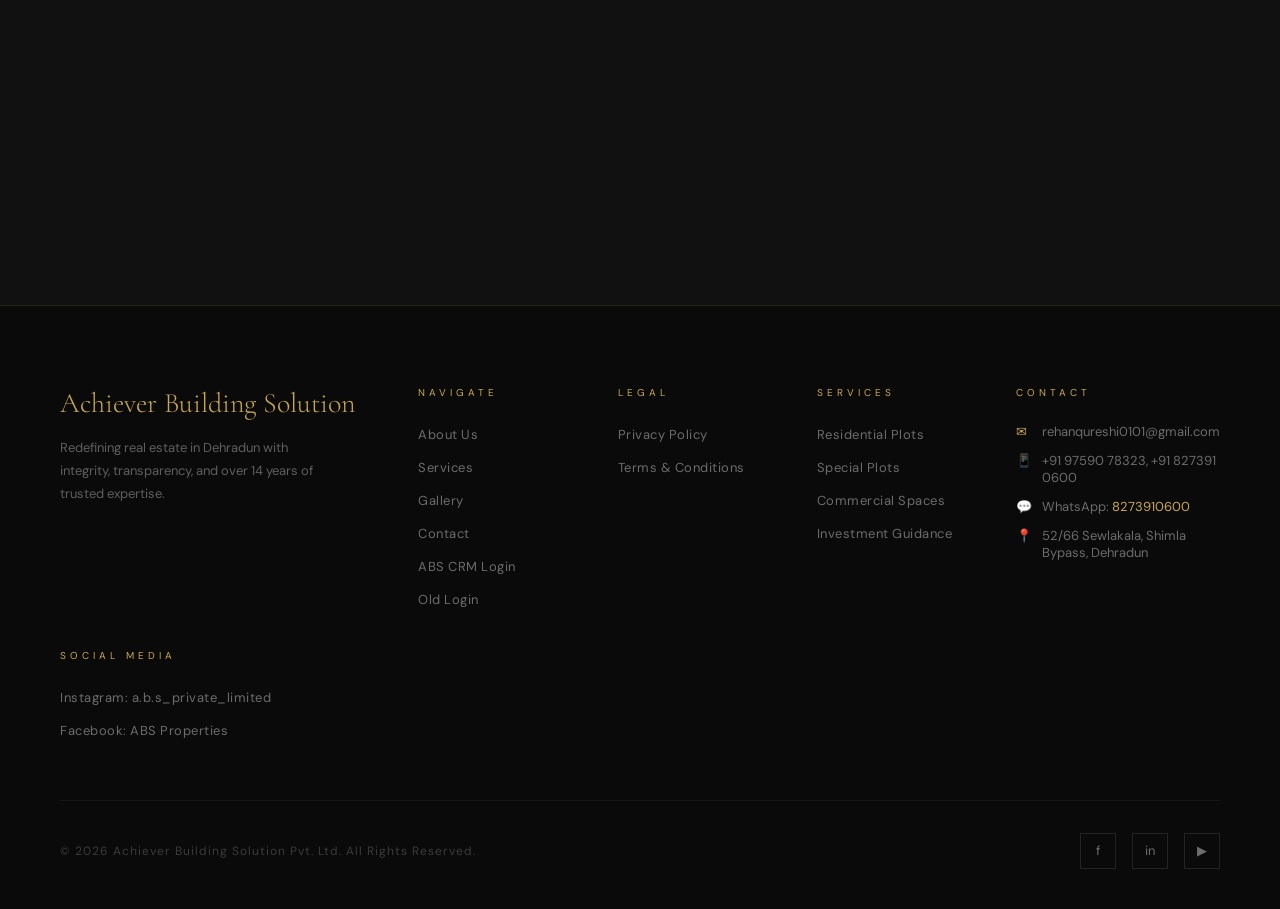
==== commit 153a23ea: "both crm" ====
--- a/index.html
+++ b/index.html
@@ -1370,7 +1370,8 @@
                     <li><a href="services.html">Services</a></li>
                     <li><a href="gallery.html">Gallery</a></li>
                     <li><a href="contact.html">Contact</a></li>
-                    <li><a href="https://dash.absdehradun.com/">Login</a></li>
+                    <li><a href="https://dash.absdehradun.com/">ABS CRM Login</a></li>
+                    <li><a href="https://absdehradun.bgcservices.in/Login2.aspx">Old Login</a></li>
                 </ul>
             </div>
             <div>
